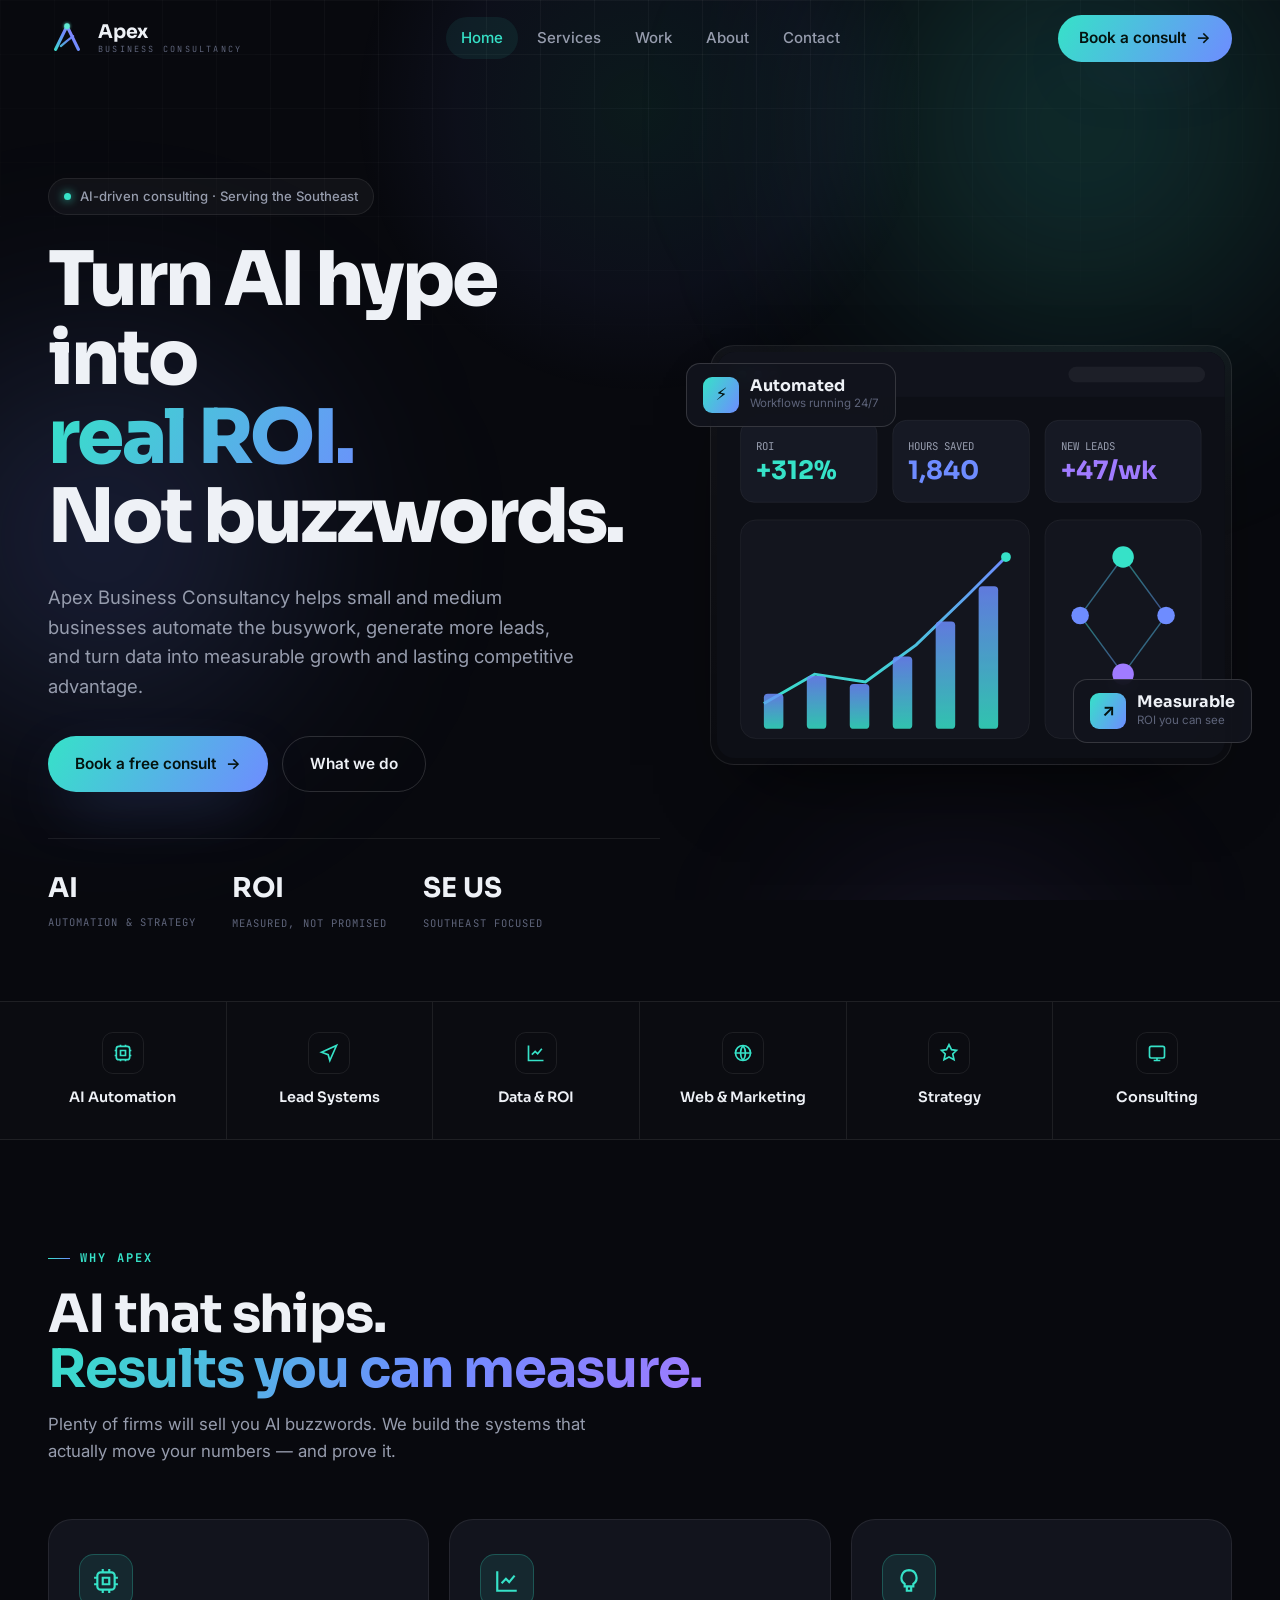
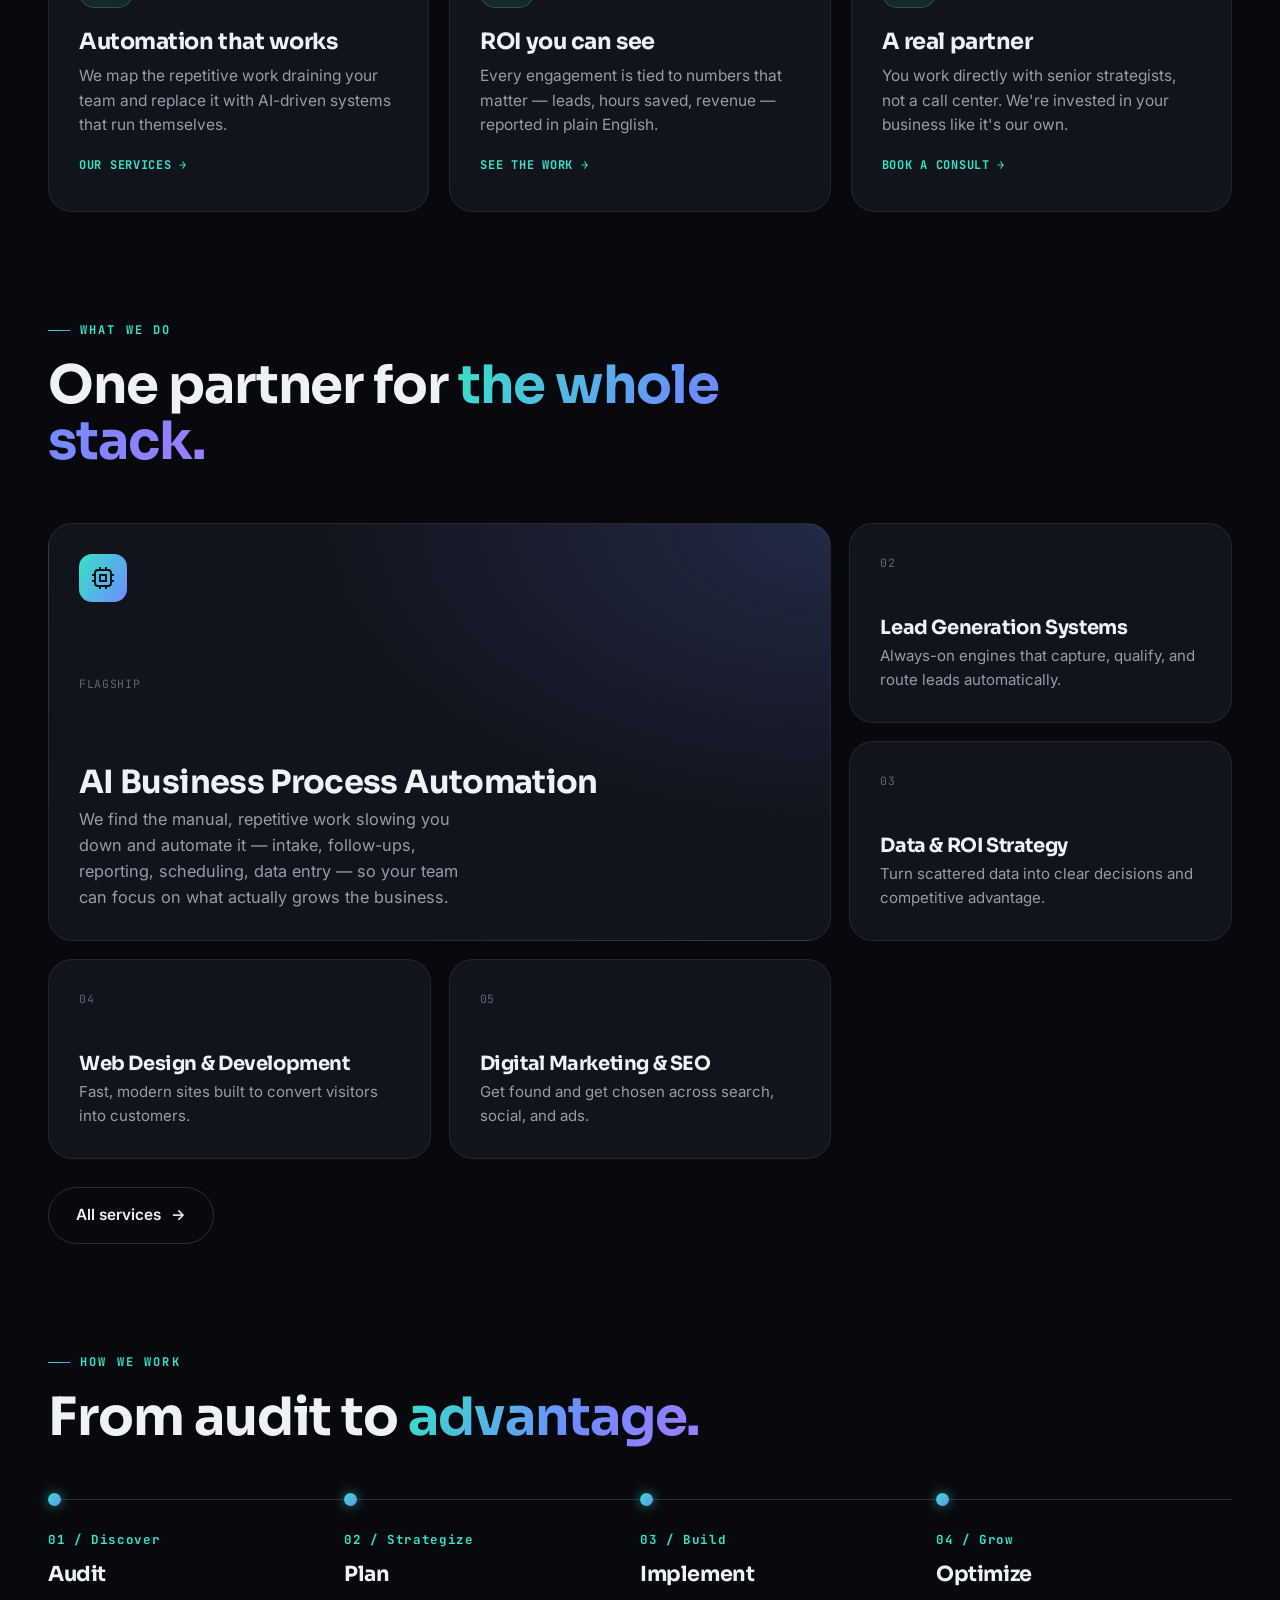
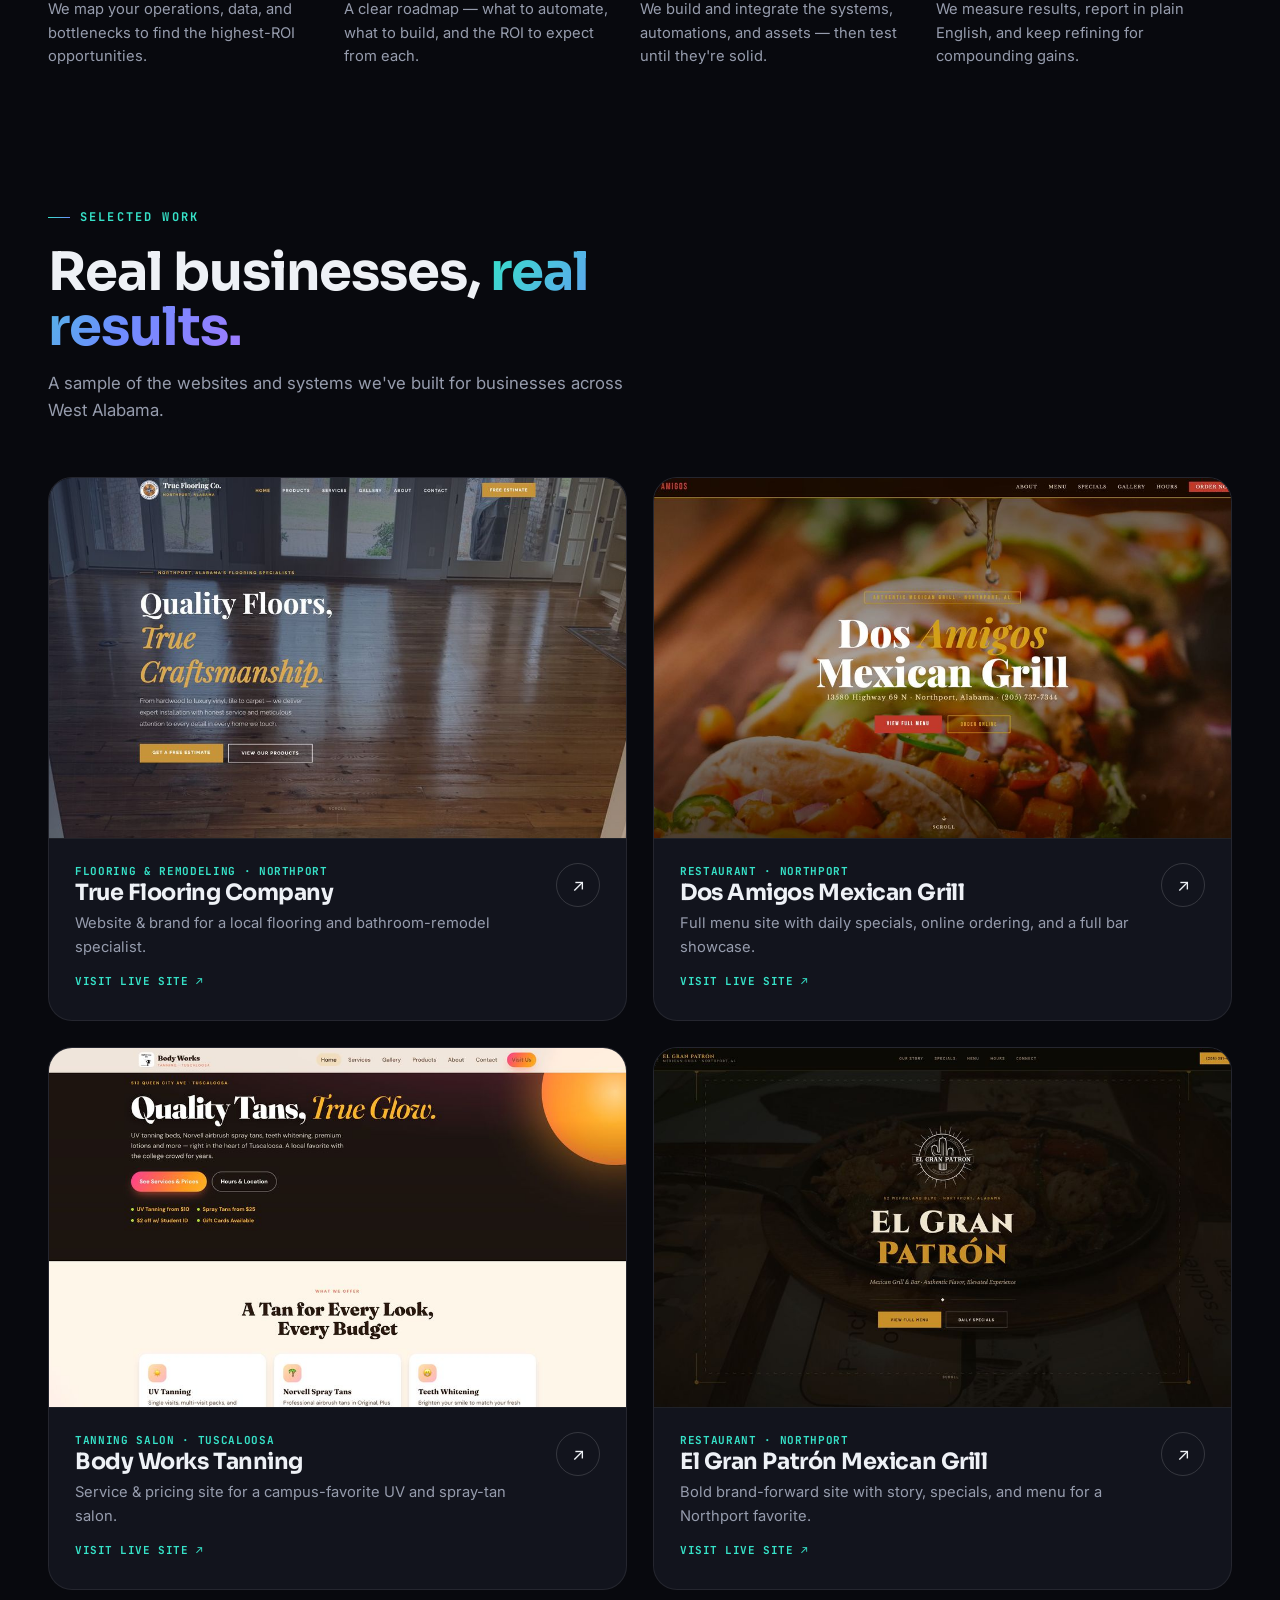
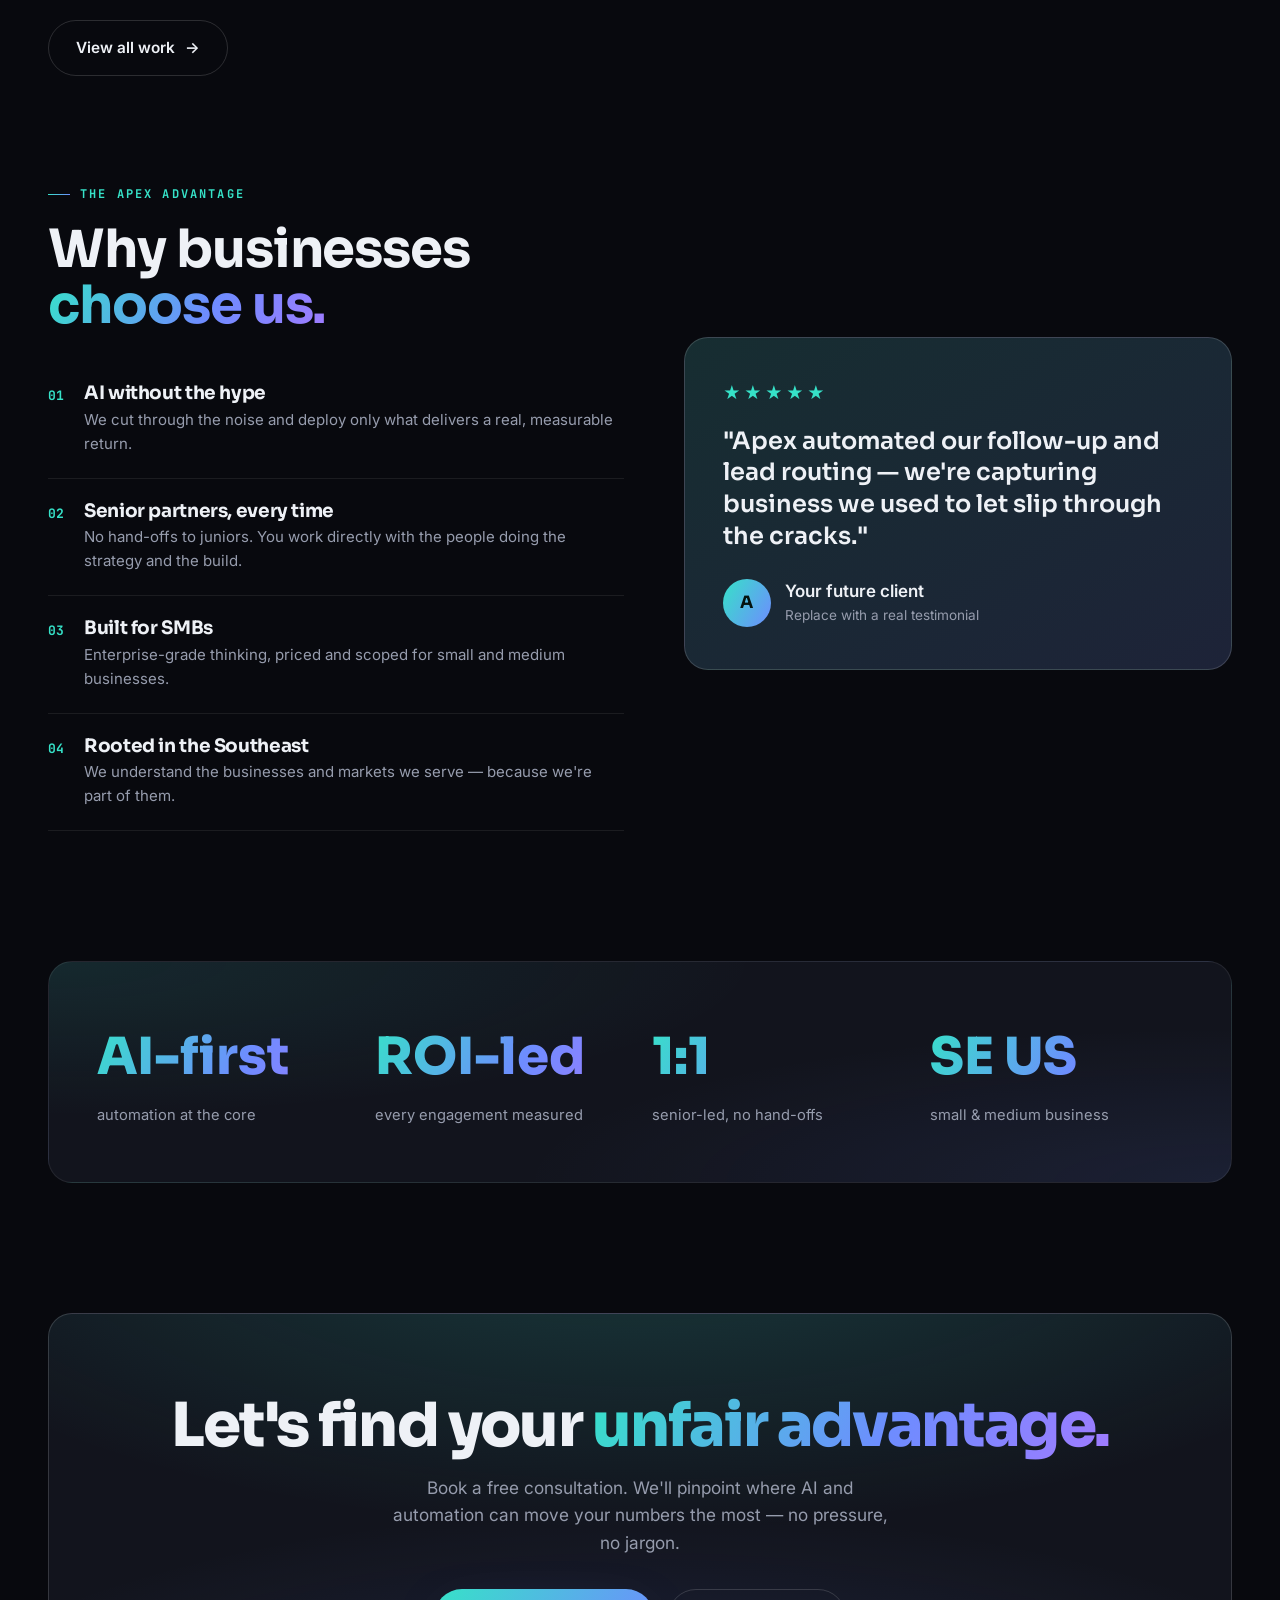
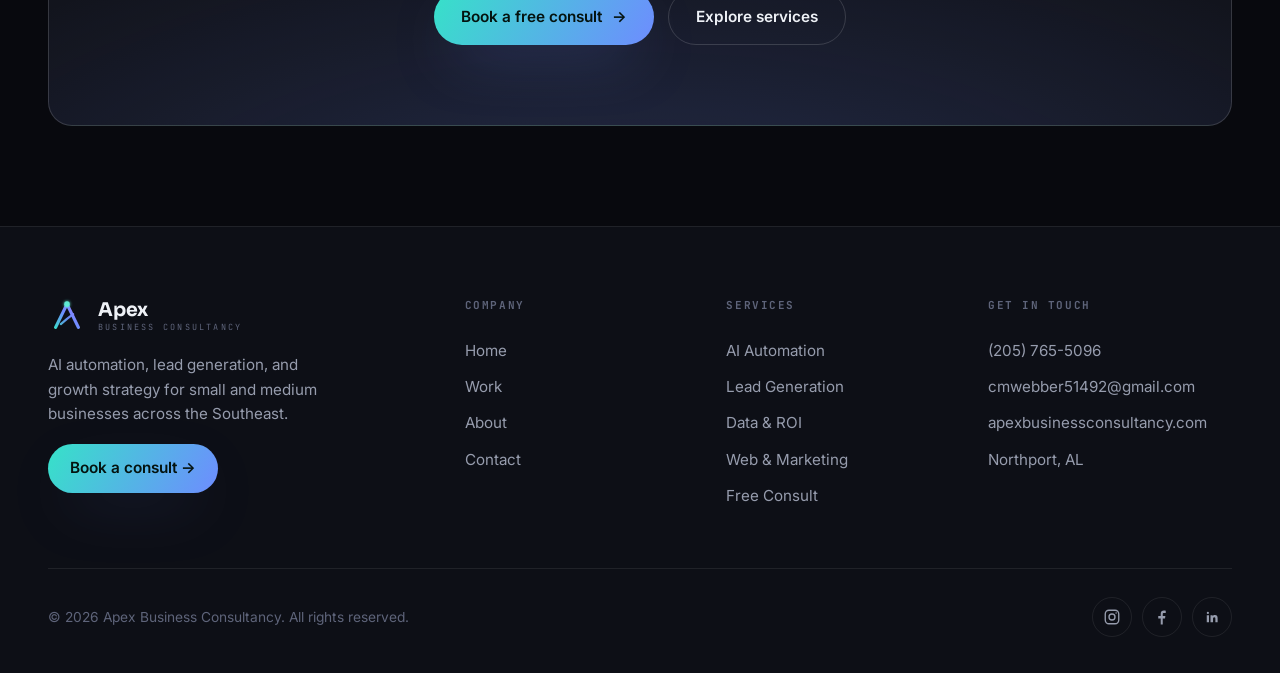
==== index.html @ 0e69d196 "Add files via upload" ====
<!DOCTYPE html>
<html lang="en">
<head>
<meta charset="UTF-8">
<meta name="viewport" content="width=device-width, initial-scale=1.0">
<title>Apex Business Consultancy — AI Automation, Strategy & Growth for the Southeast</title>
<meta name="description" content="Apex Business Consultancy helps small and medium businesses across the Southeast turn AI into real-world ROI — with process automation, lead generation systems, data strategy, web, and marketing.">
<link rel="icon" href="data:image/svg+xml,%3Csvg xmlns='http://www.w3.org/2000/svg' viewBox='0 0 40 40'%3E%3Cdefs%3E%3ClinearGradient id='g' x1='6' y1='34' x2='34' y2='6' gradientUnits='userSpaceOnUse'%3E%3Cstop offset='0' stop-color='%2336E2C8'/%3E%3Cstop offset='.5' stop-color='%236E8CFF'/%3E%3Cstop offset='1' stop-color='%23A07BFF'/%3E%3C/linearGradient%3E%3C/defs%3E%3Cpath d='M8 32 L20 7.5 L32 32' stroke='url(%23g)' stroke-width='3.4' fill='none' stroke-linecap='round' stroke-linejoin='round'/%3E%3Cpath d='M13.5 28.5 L20 23 L26.5 18' stroke='url(%23g)' stroke-width='2.3' fill='none' stroke-linecap='round' stroke-linejoin='round'/%3E%3Ccircle cx='20' cy='7.5' r='2.9' fill='%235EEAD4'/%3E%3C/svg%3E">
<link rel="preconnect" href="https://fonts.googleapis.com">
<link rel="preconnect" href="https://fonts.gstatic.com" crossorigin>
<link href="https://fonts.googleapis.com/css2?family=Inter:wght@400;500;600&family=JetBrains+Mono:wght@400;700&family=Sora:wght@500;600;700;800&display=swap" rel="stylesheet">
<style>
/* ===========================================================
   APEX BUSINESS CONSULTANCY — dark / sleek design system
   =========================================================== */
:root{
  --bg:#08090E;--bg-2:#0D0F16;--surface:#12141D;--surface-2:#181B26;
  --line:rgba(255,255,255,.08);--line-2:rgba(255,255,255,.15);
  --text:#EEF1F6;--muted:#969CAD;--dim:#5E647A;
  --aqua:#36E2C8;--indigo:#6E8CFF;--violet:#A07BFF;
  --grad:linear-gradient(120deg,#36E2C8,#6E8CFF);
  --grad-3:linear-gradient(120deg,#36E2C8,#6E8CFF 58%,#A07BFF);
  --glow-indigo:0 22px 60px -22px rgba(110,140,255,.6);
  --radius:16px;--radius-lg:24px;--maxw:1240px;--ease:cubic-bezier(.22,1,.36,1);
  --fd:"Sora",system-ui,sans-serif;--fb:"Inter",system-ui,sans-serif;--fm:"JetBrains Mono",ui-monospace,monospace;
}
*{box-sizing:border-box;margin:0;padding:0}
html{scroll-behavior:smooth}
body{background:var(--bg);color:var(--muted);font-family:var(--fb);font-size:17px;line-height:1.6;-webkit-font-smoothing:antialiased;overflow-x:hidden;position:relative;min-height:100vh}
img,svg,video{display:block;max-width:100%}
a{color:inherit;text-decoration:none}
button{font-family:inherit;cursor:pointer;border:none;background:none;color:inherit}
::selection{background:var(--aqua);color:#04130F}

.bg{position:fixed;inset:0;z-index:0;pointer-events:none;overflow:hidden}
.bg .aura{position:absolute;border-radius:50%;filter:blur(90px)}
.bg .a1{width:55vw;height:55vw;max-width:780px;max-height:780px;top:-18vw;right:-12vw;background:radial-gradient(circle,rgba(54,226,200,.22),transparent 66%);animation:drift 26s ease-in-out infinite}
.bg .a2{width:48vw;height:48vw;max-width:680px;max-height:680px;top:18vw;left:-16vw;background:radial-gradient(circle,rgba(110,140,255,.22),transparent 66%);animation:drift 30s ease-in-out infinite reverse}
.bg .a3{width:34vw;height:34vw;max-width:460px;max-height:460px;top:62vw;right:8vw;background:radial-gradient(circle,rgba(160,123,255,.16),transparent 66%)}
@keyframes drift{0%,100%{transform:translate(0,0)}50%{transform:translate(3%,4%)}}
.bg .grid{position:absolute;inset:0;background-image:linear-gradient(rgba(255,255,255,.04) 1px,transparent 1px),linear-gradient(90deg,rgba(255,255,255,.04) 1px,transparent 1px);background-size:54px 54px;-webkit-mask-image:radial-gradient(ellipse 100% 60% at 50% 0%,#000 10%,transparent 72%);mask-image:radial-gradient(ellipse 100% 60% at 50% 0%,#000 10%,transparent 72%)}
.spotlight{position:fixed;inset:0;z-index:1;pointer-events:none;background:radial-gradient(460px circle at var(--mx,50%) var(--my,12%),rgba(54,226,200,.08),rgba(110,140,255,.05) 40%,transparent 62%)}

.wrap{width:100%;max-width:var(--maxw);margin:0 auto;padding:0 28px;position:relative;z-index:2}
section{position:relative;z-index:2}
.eyebrow{font-family:var(--fm);font-size:12px;letter-spacing:.18em;text-transform:uppercase;color:var(--aqua);display:inline-flex;align-items:center;gap:10px;font-weight:700}
.eyebrow::before{content:"";width:22px;height:1px;background:var(--grad)}
.gtext{background:var(--grad-3);-webkit-background-clip:text;background-clip:text;color:transparent}
h1,h2,h3,h4{font-family:var(--fd);font-weight:700;line-height:1.05;letter-spacing:-.02em;color:var(--text)}
.section-head{max-width:700px;margin-bottom:54px}
.section-head h2{font-size:clamp(2.1rem,5vw,3.3rem);margin:18px 0 14px}
.section-head p{color:var(--muted);font-size:1.05rem;max-width:580px}

.btn{display:inline-flex;align-items:center;gap:10px;padding:15px 27px;border-radius:100px;font-weight:600;font-size:.96rem;font-family:var(--fb);transition:transform .35s var(--ease),box-shadow .35s,background .35s,border-color .3s,color .3s}
.btn-primary{background:var(--grad);color:#04130F;box-shadow:var(--glow-indigo)}
.btn-primary:hover{transform:translateY(-3px);box-shadow:0 28px 64px -20px rgba(54,226,200,.7)}
.btn-ghost{border:1px solid var(--line-2);color:var(--text)}
.btn-ghost:hover{border-color:var(--aqua);color:var(--aqua);transform:translateY(-3px)}
.btn .arr{transition:transform .35s var(--ease)}
.btn:hover .arr{transform:translateX(4px)}

.nav{position:fixed;top:0;left:0;right:0;z-index:50;transition:background .4s,border-color .4s,backdrop-filter .4s;border-bottom:1px solid transparent}
.nav.scrolled{background:rgba(8,9,14,.72);backdrop-filter:blur(18px) saturate(140%);border-bottom:1px solid var(--line)}
.nav-inner{max-width:var(--maxw);margin:0 auto;padding:15px 28px;display:flex;align-items:center;justify-content:space-between;gap:24px}
.logo{display:flex;align-items:center;gap:12px}
.logo .mark{width:38px;height:38px;flex:none}
.logo .wm{display:flex;flex-direction:column;line-height:1}
.logo .wm b{font-family:var(--fd);font-weight:700;font-size:1.18rem;color:var(--text);letter-spacing:-.01em}
.logo .wm small{font-family:var(--fm);font-size:8.5px;letter-spacing:.26em;text-transform:uppercase;color:var(--dim);margin-top:3px}
.nav-links{display:flex;align-items:center;gap:4px}
.nav-links a{padding:9px 15px;border-radius:100px;font-size:.94rem;color:var(--muted);font-weight:500;transition:color .3s,background .3s}
.nav-links a:hover{color:var(--text)}
.nav-links a.active{color:var(--aqua);background:rgba(54,226,200,.08)}
.nav-cta{display:flex;align-items:center;gap:14px}
.nav-cta .btn{padding:11px 21px}
.burger{display:none;width:42px;height:42px;border-radius:12px;border:1px solid var(--line);flex-direction:column;gap:5px;align-items:center;justify-content:center}
.burger span{width:18px;height:2px;background:var(--text);transition:.3s var(--ease);border-radius:2px}
.burger.open span:nth-child(1){transform:translateY(7px) rotate(45deg)}
.burger.open span:nth-child(2){opacity:0}
.burger.open span:nth-child(3){transform:translateY(-7px) rotate(-45deg)}
.drawer{position:fixed;inset:0;z-index:49;background:rgba(8,9,14,.97);backdrop-filter:blur(20px);display:flex;flex-direction:column;justify-content:center;gap:6px;padding:40px;opacity:0;visibility:hidden;transition:.4s var(--ease);transform:translateY(-12px)}
.drawer.open{opacity:1;visibility:visible;transform:none}
.drawer a{font-family:var(--fd);font-size:1.9rem;font-weight:700;color:var(--text);padding:10px 0}
.drawer a.active{color:var(--aqua)}
.drawer .btn{margin-top:24px;align-self:flex-start}

.page{display:none;animation:pagein .55s var(--ease)}
.page.active{display:block}
@keyframes pagein{from{opacity:0;transform:translateY(14px)}to{opacity:1;transform:none}}
.reveal{opacity:0;transform:translateY(26px);transition:opacity .8s var(--ease),transform .8s var(--ease)}
.reveal.in{opacity:1;transform:none}
.reveal.d1{transition-delay:.07s}.reveal.d2{transition-delay:.14s}.reveal.d3{transition-delay:.21s}.reveal.d4{transition-delay:.28s}

.hero{padding:178px 0 70px;position:relative}
.hero-grid{display:grid;grid-template-columns:1.08fr .92fr;gap:50px;align-items:center}
.badge{display:inline-flex;align-items:center;gap:9px;padding:7px 15px;border-radius:100px;background:rgba(255,255,255,.04);border:1px solid var(--line);font-size:.82rem;font-weight:500;color:var(--muted);margin-bottom:26px}
.badge .dot{width:7px;height:7px;border-radius:50%;background:var(--aqua);box-shadow:0 0 10px var(--aqua)}
.hero h1{font-size:clamp(2.7rem,6vw,4.7rem);font-weight:800;letter-spacing:-.035em;color:var(--text)}
.hero h1 .line{display:block;overflow:hidden}
.hero h1 .line span{display:block;transform:translateY(105%);animation:rise .9s var(--ease) forwards}
.hero h1 .line:nth-child(2) span{animation-delay:.1s}
.hero h1 .line:nth-child(3) span{animation-delay:.2s}
@keyframes rise{to{transform:none}}
.hero-sub{margin-top:26px;max-width:530px;font-size:1.16rem;color:var(--muted);opacity:0;animation:fadeup .8s var(--ease) .45s forwards}
@keyframes fadeup{from{opacity:0;transform:translateY(16px)}to{opacity:1;transform:none}}
.hero-actions{margin-top:34px;display:flex;gap:14px;flex-wrap:wrap;opacity:0;animation:fadeup .8s var(--ease) .6s forwards}
.hero-meta{margin-top:46px;display:flex;gap:36px;flex-wrap:wrap;opacity:0;animation:fadeup .8s var(--ease) .75s forwards;padding-top:28px;border-top:1px solid var(--line)}
.hero-meta .n{font-family:var(--fd);font-size:1.7rem;font-weight:700;color:var(--text)}
.hero-meta .l{font-family:var(--fm);font-size:10.5px;letter-spacing:.1em;text-transform:uppercase;color:var(--dim);margin-top:4px}
.hero-visual{position:relative;opacity:0;animation:fadeup 1s var(--ease) .55s forwards}
.hero-panel{border:1px solid var(--line);border-radius:var(--radius-lg);background:linear-gradient(180deg,rgba(255,255,255,.04),rgba(255,255,255,.01));padding:6px;box-shadow:0 40px 80px -40px rgba(0,0,0,.8)}
.hero-panel .inner{border-radius:18px;overflow:hidden;background:var(--bg-2);aspect-ratio:5/4}
.hero-chip{position:absolute;background:rgba(18,20,29,.92);border:1px solid var(--line-2);border-radius:14px;padding:13px 16px;display:flex;align-items:center;gap:11px;z-index:3;backdrop-filter:blur(8px)}
.hero-chip .ic{width:36px;height:36px;border-radius:9px;background:var(--grad);display:grid;place-items:center;color:#04130F;flex:none;font-weight:700}
.hero-chip .t{font-family:var(--fd);font-weight:700;font-size:1rem;color:var(--text);line-height:1.1}
.hero-chip .s{font-size:.72rem;color:var(--dim)}
.hero-chip.c1{top:18px;left:-24px;animation:floaty 5s ease-in-out infinite}
.hero-chip.c2{bottom:22px;right:-20px;animation:floaty 5s ease-in-out infinite .8s}
@keyframes floaty{0%,100%{transform:translateY(0)}50%{transform:translateY(-12px)}}
@media(max-width:900px){.hero-grid{grid-template-columns:1fr;gap:46px}.hero-chip.c1{left:0}.hero-chip.c2{right:0}}

.caps{border-top:1px solid var(--line);border-bottom:1px solid var(--line);background:rgba(255,255,255,.015)}
.caps-inner{display:grid;grid-template-columns:repeat(6,1fr)}
.cap{padding:30px 18px;text-align:center;border-right:1px solid var(--line);transition:background .4s}
.cap:last-child{border-right:none}
.cap:hover{background:rgba(54,226,200,.05)}
.cap .ic{width:42px;height:42px;margin:0 auto 12px;border-radius:11px;border:1px solid var(--line);display:grid;place-items:center;color:var(--aqua);transition:.4s var(--ease)}
.cap:hover .ic{background:var(--grad);color:#04130F;border-color:transparent;transform:translateY(-3px)}
.cap .ic svg{width:20px;height:20px}
.cap b{display:block;font-family:var(--fd);font-size:.9rem;font-weight:600;color:var(--text)}
@media(max-width:900px){.caps-inner{grid-template-columns:repeat(3,1fr)}.cap:nth-child(1),.cap:nth-child(2),.cap:nth-child(3){border-bottom:1px solid var(--line)}.cap:nth-child(3),.cap:nth-child(6){border-right:none}}
@media(max-width:520px){.caps-inner{grid-template-columns:repeat(2,1fr)}.cap:nth-child(odd){border-right:1px solid var(--line)}.cap:nth-child(even){border-right:none}.cap:nth-child(1),.cap:nth-child(2),.cap:nth-child(3),.cap:nth-child(4){border-bottom:1px solid var(--line)}}

.block{padding:100px 0}

.pillars{display:grid;grid-template-columns:repeat(3,1fr);gap:20px}
.pillar{background:var(--surface);border:1px solid var(--line);border-radius:var(--radius-lg);padding:34px 30px;transition:transform .5s var(--ease),border-color .5s,box-shadow .5s}
.pillar:hover{transform:translateY(-7px);border-color:rgba(54,226,200,.35);box-shadow:0 30px 60px -30px rgba(54,226,200,.3)}
.pillar .ic{width:54px;height:54px;border-radius:15px;background:rgba(54,226,200,.1);border:1px solid rgba(54,226,200,.25);display:grid;place-items:center;margin-bottom:22px;color:var(--aqua)}
.pillar .ic svg{width:26px;height:26px}
.pillar h3{font-size:1.4rem;margin-bottom:10px}
.pillar p{color:var(--muted);font-size:.97rem}
.pillar .lk{margin-top:18px;font-family:var(--fm);font-size:12px;letter-spacing:.06em;text-transform:uppercase;color:var(--aqua);display:inline-flex;gap:7px;font-weight:700}

.bento{display:grid;grid-template-columns:repeat(3,1fr);grid-auto-rows:1fr;gap:18px}
.bento .cell{border:1px solid var(--line);border-radius:var(--radius-lg);padding:30px;background:var(--surface);transition:transform .45s var(--ease),border-color .45s;position:relative;overflow:hidden;display:flex;flex-direction:column;min-height:200px}
.bento .cell:hover{transform:translateY(-5px);border-color:var(--line-2)}
.bento .feat{grid-column:span 2;grid-row:span 2;background:radial-gradient(120% 130% at 100% 0%,rgba(110,140,255,.18),transparent 55%),var(--surface)}
.bento .num{font-family:var(--fm);font-size:11.5px;color:var(--dim);letter-spacing:.06em}
.bento h3{font-family:var(--fd);margin:auto 0 6px;color:var(--text)}
.bento .cell h3{font-size:1.22rem}
.bento .feat h3{font-size:2rem;margin-top:auto}
.bento p{color:var(--muted);font-size:.94rem}
.bento .feat p{max-width:400px;font-size:1.02rem}
.bento .pic{width:48px;height:48px;border-radius:13px;background:var(--grad);display:grid;place-items:center;color:#04130F;margin-bottom:auto}
.bento .pic svg{width:24px;height:24px}
@media(max-width:780px){.bento{grid-template-columns:1fr 1fr}.bento .feat{grid-column:span 2;grid-row:auto}}
@media(max-width:520px){.bento{grid-template-columns:1fr}.bento .feat{grid-column:auto}}

.process{display:grid;grid-template-columns:repeat(4,1fr);gap:0}
.step{padding:30px 24px 30px 0;border-top:1px solid var(--line-2);position:relative}
.step .dot{position:absolute;top:-7px;left:0;width:13px;height:13px;border-radius:50%;background:var(--grad);box-shadow:0 0 12px rgba(54,226,200,.6)}
.step .si{font-family:var(--fm);font-size:12.5px;color:var(--aqua);letter-spacing:.05em;font-weight:700}
.step h3{font-size:1.3rem;margin:14px 0 12px}
.step p{color:var(--muted);font-size:.92rem}

.work-grid{display:grid;grid-template-columns:repeat(2,1fr);gap:26px}
.work-card{border:1px solid var(--line);border-radius:var(--radius-lg);overflow:hidden;background:var(--surface);transition:transform .5s var(--ease),border-color .5s,box-shadow .5s}
.work-card:hover{transform:translateY(-8px);border-color:var(--line-2);box-shadow:0 36px 70px -36px rgba(0,0,0,.85)}
.work-thumb{aspect-ratio:16/10;position:relative;overflow:hidden;border-bottom:1px solid var(--line);background:var(--bg-2)}
.work-thumb img{position:absolute;inset:0;width:100%;height:100%;object-fit:cover;object-position:top;z-index:2;transition:transform .6s var(--ease)}
.work-thumb svg{position:absolute;inset:0;width:100%;height:100%;z-index:1}
.work-card:hover .work-thumb img{transform:scale(1.04)}
.work-body{padding:24px 26px 26px;display:flex;align-items:flex-start;justify-content:space-between;gap:16px}
.work-body h3{font-size:1.4rem;margin-bottom:6px}
.work-body .cat{font-family:var(--fm);font-size:11px;letter-spacing:.06em;text-transform:uppercase;color:var(--aqua);font-weight:700}
.work-body p{color:var(--muted);font-size:.92rem;margin-top:8px}
.work-body .go{width:44px;height:44px;border-radius:50%;border:1px solid var(--line-2);display:grid;place-items:center;flex:none;transition:.4s var(--ease);color:var(--text)}
.work-card:hover .go{background:var(--grad);color:#04130F;border-color:transparent;transform:rotate(-45deg)}
.work-link{display:inline-flex;align-items:center;gap:7px;margin-top:14px;font-family:var(--fm);font-size:11px;letter-spacing:.05em;text-transform:uppercase;color:var(--aqua);font-weight:700}

.why{display:grid;grid-template-columns:1.05fr 1fr;gap:60px;align-items:center}
.why-item{padding:22px 0;border-bottom:1px solid var(--line);display:flex;gap:20px;align-items:flex-start}
.why-item .wi{font-family:var(--fm);font-size:13px;color:var(--aqua);margin-top:3px;flex:none;font-weight:700}
.why-item h4{font-size:1.16rem;font-family:var(--fd);margin-bottom:5px;color:var(--text)}
.why-item p{color:var(--muted);font-size:.94rem}
.why-card{background:linear-gradient(150deg,rgba(54,226,200,.12),rgba(110,140,255,.12)),var(--surface);border:1px solid var(--line-2);border-radius:var(--radius-lg);padding:42px 38px;position:relative;overflow:hidden}
.why-card .stars{color:var(--aqua);letter-spacing:3px;margin-bottom:18px}
.why-card .quote{font-family:var(--fd);font-size:1.5rem;line-height:1.32;font-weight:600;color:var(--text)}
.why-card .who{margin-top:26px;display:flex;align-items:center;gap:14px}
.why-card .av{width:48px;height:48px;border-radius:50%;background:var(--grad);flex:none;display:grid;place-items:center;color:#04130F;font-family:var(--fd);font-weight:700}
.why-card .nm{font-weight:600;color:var(--text)}
.why-card .rl{font-size:.85rem;color:var(--muted)}

.band{padding:30px 0}
.band-inner{border:1px solid var(--line);border-radius:var(--radius-lg);padding:54px 48px;display:grid;grid-template-columns:repeat(4,1fr);gap:24px;background:radial-gradient(120% 140% at 0% 0%,rgba(54,226,200,.1),transparent 50%),radial-gradient(120% 140% at 100% 100%,rgba(110,140,255,.1),transparent 50%),var(--surface)}
.band .n{font-family:var(--fd);font-size:clamp(2.2rem,4.5vw,3.2rem);font-weight:800;background:var(--grad-3);-webkit-background-clip:text;background-clip:text;color:transparent}
.band .l{color:var(--muted);font-size:.92rem;margin-top:6px}

.cta-block{border-radius:var(--radius-lg);padding:80px 60px;text-align:center;position:relative;overflow:hidden;border:1px solid var(--line-2);background:radial-gradient(130% 150% at 50% -30%,rgba(54,226,200,.2),transparent 55%),radial-gradient(130% 150% at 50% 130%,rgba(110,140,255,.2),transparent 55%),var(--surface)}
.cta-block h2{font-size:clamp(2.2rem,5.5vw,3.8rem);font-weight:800;letter-spacing:-.03em;margin-bottom:16px;color:var(--text)}
.cta-block p{color:var(--muted);max-width:500px;margin:0 auto 32px;font-size:1.08rem}
.cta-actions{display:flex;gap:14px;justify-content:center;flex-wrap:wrap}

footer{border-top:1px solid var(--line);padding:70px 0 36px;position:relative;z-index:2;background:var(--bg-2)}
.foot-top{display:grid;grid-template-columns:1.7fr 1fr 1fr 1.1fr;gap:40px;margin-bottom:54px}
.foot-brand p{color:var(--muted);max-width:300px;margin:18px 0;font-size:.95rem}
.foot-col h5{font-family:var(--fm);font-size:11px;letter-spacing:.14em;text-transform:uppercase;color:var(--dim);margin-bottom:18px}
.foot-col a{display:block;color:var(--muted);padding:6px 0;font-size:.95rem;transition:color .3s}
.foot-col a:hover{color:var(--aqua)}
.foot-bottom{display:flex;align-items:center;justify-content:space-between;gap:20px;padding-top:28px;border-top:1px solid var(--line);flex-wrap:wrap}
.foot-bottom p{color:var(--dim);font-size:.86rem}
.socials{display:flex;gap:10px}
.socials a{width:40px;height:40px;border-radius:50%;border:1px solid var(--line);display:grid;place-items:center;color:var(--muted);transition:.4s var(--ease)}
.socials a:hover{color:#04130F;background:var(--grad);border-color:transparent;transform:translateY(-3px)}

.phero{padding:165px 0 56px}
.phero h1{font-size:clamp(2.6rem,7vw,4.7rem);font-weight:800;letter-spacing:-.03em;max-width:18ch;color:var(--text)}
.phero p{margin-top:22px;color:var(--muted);max-width:600px;font-size:1.14rem}

.acc{border-top:1px solid var(--line)}
.acc-item{border-bottom:1px solid var(--line)}
.acc-head{width:100%;text-align:left;padding:28px 0;display:flex;align-items:center;justify-content:space-between;gap:20px}
.acc-head h3{font-size:clamp(1.35rem,3vw,1.9rem);font-weight:600;transition:color .3s;color:var(--text)}
.acc-head:hover h3{color:var(--aqua)}
.acc-head .pl{width:36px;height:36px;border-radius:50%;border:1px solid var(--line-2);display:grid;place-items:center;flex:none;position:relative;transition:.4s var(--ease)}
.acc-head .pl::before,.acc-head .pl::after{content:"";position:absolute;background:var(--text);transition:.4s var(--ease)}
.acc-head .pl::before{width:14px;height:2px}
.acc-head .pl::after{width:2px;height:14px}
.acc-item.open .pl{background:var(--grad);border-color:transparent}
.acc-item.open .pl::before{background:#04130F}
.acc-item.open .pl::after{transform:rotate(90deg);opacity:0}
.acc-body{max-height:0;overflow:hidden;transition:max-height .5s var(--ease)}
.acc-inner{padding:0 0 32px;display:grid;grid-template-columns:1.4fr 1fr;gap:40px}
.acc-inner p{color:var(--muted)}
.acc-inner ul{list-style:none;display:flex;flex-direction:column;gap:10px}
.acc-inner li{display:flex;gap:11px;align-items:center;font-size:.95rem;color:var(--muted)}
.acc-inner li::before{content:"";width:7px;height:7px;border-radius:50%;background:var(--grad);flex:none}

.values{display:grid;grid-template-columns:repeat(3,1fr);gap:20px}
.value{padding:32px 28px;border:1px solid var(--line);border-radius:var(--radius-lg);background:var(--surface)}
.value .vn{font-family:var(--fm);font-size:13px;color:var(--aqua);letter-spacing:.05em;font-weight:700}
.value h3{font-size:1.4rem;margin:14px 0 10px}
.value p{color:var(--muted);font-size:.94rem}
.founder{display:grid;grid-template-columns:.85fr 1.15fr;gap:54px;align-items:center}
.founder-visual{aspect-ratio:4/5;border-radius:var(--radius-lg);overflow:hidden;border:1px solid var(--line);position:relative}
.founder-visual img{position:absolute;inset:0;width:100%;height:100%;object-fit:cover;z-index:2}
.founder-visual svg{position:absolute;inset:0;width:100%;height:100%;z-index:1}

.contact-grid{display:grid;grid-template-columns:.9fr 1.1fr;gap:56px}
.contact-info h3{font-size:.95rem;font-family:var(--fm);font-weight:400;letter-spacing:.08em;text-transform:uppercase;color:var(--dim);margin-bottom:8px}
.contact-info .big{font-family:var(--fd);font-size:1.35rem;font-weight:600;margin-bottom:30px;display:block;color:var(--text);transition:color .3s;word-break:break-word}
a.big:hover{color:var(--aqua)}
.info-card{margin-top:18px;padding:22px;border:1px solid var(--line);border-radius:var(--radius);background:var(--surface)}
.info-card p{color:var(--muted);font-size:.94rem}
.form-card{background:var(--surface);border:1px solid var(--line);border-radius:var(--radius-lg);padding:34px}
.form-row{display:grid;grid-template-columns:1fr 1fr;gap:16px}
.field{margin-bottom:18px;display:flex;flex-direction:column;gap:8px}
.field label{font-family:var(--fm);font-size:11px;letter-spacing:.06em;text-transform:uppercase;color:var(--muted);font-weight:700}
.field input,.field textarea,.field select{background:var(--bg-2);border:1px solid var(--line-2);border-radius:12px;padding:14px 16px;color:var(--text);font-family:var(--fb);font-size:1rem;transition:border-color .3s,background .3s;width:100%}
.field input::placeholder,.field textarea::placeholder{color:var(--dim)}
.field input:focus,.field textarea:focus,.field select:focus{outline:none;border-color:var(--aqua);background:#0b0d14}
.field textarea{resize:vertical;min-height:120px}
.field.err input,.field.err textarea{border-color:#ff5c6a}
.field .msg{font-size:.8rem;color:#ff7a86;display:none}
.field.err .msg{display:block}
.chips{display:flex;flex-wrap:wrap;gap:10px;margin-top:4px}
.chip{padding:9px 16px;border:1px solid var(--line-2);border-radius:100px;font-size:.86rem;color:var(--muted);transition:.3s;user-select:none;font-weight:500}
.chip.sel{background:var(--grad);color:#04130F;border-color:transparent;font-weight:600}
.form-success{display:none;text-align:center;padding:52px 30px;border:1px solid var(--line);border-radius:var(--radius-lg);background:var(--surface)}
.form-success.show{display:block;animation:pagein .5s var(--ease)}
.form-success .check{width:66px;height:66px;border-radius:50%;background:var(--grad);display:grid;place-items:center;margin:0 auto 20px;box-shadow:var(--glow-indigo)}
.form-success h3{font-size:1.7rem;margin-bottom:10px;color:var(--text)}
.form-success p{color:var(--muted)}
.faq-item{border-bottom:1px solid var(--line);padding:24px 0}
.faq-q{font-family:var(--fd);font-size:1.2rem;font-weight:600;margin-bottom:10px;color:var(--text)}
.faq-a{color:var(--muted);font-size:.96rem;max-width:780px}

@media(max-width:980px){
  .nav-links{display:none}.nav-cta .btn{display:none}.burger{display:flex}
  .pillars,.process,.values{grid-template-columns:1fr 1fr}
  .why,.founder,.contact-grid,.acc-inner{grid-template-columns:1fr;gap:34px}
  .work-grid{grid-template-columns:1fr}
  .band-inner{grid-template-columns:1fr 1fr;padding:40px 32px}
  .foot-top{grid-template-columns:1fr 1fr}
}
@media(max-width:620px){
  body{font-size:16px}.wrap{padding:0 20px}
  .hero{padding:140px 0 56px}
  .pillars,.process,.values,.band-inner,.foot-top,.form-row{grid-template-columns:1fr}
  .cta-block{padding:54px 26px}.block{padding:70px 0}.nav-inner{padding:13px 20px}.form-card{padding:24px}
}
@media(prefers-reduced-motion:reduce){
  *{animation-duration:.01ms!important;animation-iteration-count:1!important;transition-duration:.01ms!important;scroll-behavior:auto!important}
  .bg .aura,.hero-chip{animation:none!important}
  .hero h1 .line span{transform:none}.reveal{opacity:1;transform:none}
}
:focus-visible{outline:2px solid var(--aqua);outline-offset:3px;border-radius:4px}
</style>
</head>
<body>
<div class="bg"><span class="aura a1"></span><span class="aura a2"></span><span class="aura a3"></span><span class="grid"></span></div>
<div class="spotlight" id="spotlight"></div>

<!-- ===================== NAV ===================== -->
<nav class="nav" id="nav">
  <div class="nav-inner">
    <a href="#home" class="logo" data-link="home" aria-label="Apex Business Consultancy home">
      <svg class="mark" viewBox="0 0 40 40" fill="none" aria-hidden="true"><defs><linearGradient id="ag1" x1="6" y1="34" x2="34" y2="6" gradientUnits="userSpaceOnUse"><stop offset="0" stop-color="#36E2C8"/><stop offset=".5" stop-color="#6E8CFF"/><stop offset="1" stop-color="#A07BFF"/></linearGradient><filter id="gl1" x="-60%" y="-60%" width="220%" height="220%"><feGaussianBlur stdDeviation="1.4" result="b"/><feMerge><feMergeNode in="b"/><feMergeNode in="SourceGraphic"/></feMerge></filter></defs><path d="M8 32 L20 7.5 L32 32" stroke="url(#ag1)" stroke-width="3.4" stroke-linecap="round" stroke-linejoin="round"/><path d="M13.5 28.5 L20 23 L26.5 18" stroke="url(#ag1)" stroke-width="2.3" stroke-linecap="round" stroke-linejoin="round" opacity=".95"/><circle cx="20" cy="7.5" r="2.9" fill="#5EEAD4" filter="url(#gl1)"/></svg>
      <span class="wm"><b>Apex</b><small>Business Consultancy</small></span>
    </a>
    <div class="nav-links" id="navLinks">
      <a href="#home" data-link="home">Home</a>
      <a href="#services" data-link="services">Services</a>
      <a href="#work" data-link="work">Work</a>
      <a href="#about" data-link="about">About</a>
      <a href="#contact" data-link="contact">Contact</a>
    </div>
    <div class="nav-cta">
      <a href="#contact" class="btn btn-primary" data-link="contact">Book a consult <span class="arr">→</span></a>
      <button class="burger" id="burger" aria-label="Open menu" aria-expanded="false"><span></span><span></span><span></span></button>
    </div>
  </div>
</nav>

<div class="drawer" id="drawer">
  <a href="#home" data-link="home">Home</a>
  <a href="#services" data-link="services">Services</a>
  <a href="#work" data-link="work">Work</a>
  <a href="#about" data-link="about">About</a>
  <a href="#contact" data-link="contact">Contact</a>
  <a href="#contact" class="btn btn-primary" data-link="contact" style="font-family:var(--fb);font-size:1rem">Book a consult →</a>
</div>

<main id="app">
<!-- ============================================================ HOME ============================================================ -->
<section class="page active" id="page-home">

  <div class="hero">
    <div class="wrap">
      <div class="hero-grid">
        <div>
          <span class="badge"><span class="dot"></span> AI-driven consulting · Serving the Southeast</span>
          <h1>
            <span class="line"><span>Turn AI hype</span></span>
            <span class="line"><span>into <span class="gtext">real ROI.</span></span></span>
            <span class="line"><span>Not buzzwords.</span></span>
          </h1>
          <p class="hero-sub">Apex Business Consultancy helps small and medium businesses automate the busywork, generate more leads, and turn data into measurable growth and lasting competitive advantage.</p>
          <div class="hero-actions">
            <a href="#contact" class="btn btn-primary" data-link="contact">Book a free consult <span class="arr">→</span></a>
            <a href="#services" class="btn btn-ghost" data-link="services">What we do</a>
          </div>
          <div class="hero-meta">
            <div><div class="n">AI</div><div class="l">Automation &amp; strategy</div></div>
            <div><div class="n">ROI</div><div class="l">Measured, not promised</div></div>
            <div><div class="n">SE&nbsp;US</div><div class="l">Southeast focused</div></div>
          </div>
        </div>

        <div class="hero-visual">
          <div class="hero-panel">
            <div class="inner">
              <svg viewBox="0 0 520 420" xmlns="http://www.w3.org/2000/svg" aria-hidden="true">
                <defs>
                  <linearGradient id="hgrad" x1="0" y1="0" x2="1" y2="1"><stop offset="0" stop-color="#36E2C8"/><stop offset="1" stop-color="#6E8CFF"/></linearGradient>
                  <linearGradient id="hbar" x1="0" y1="1" x2="0" y2="0"><stop offset="0" stop-color="#36E2C8"/><stop offset="1" stop-color="#6E8CFF"/></linearGradient>
                </defs>
                <rect width="520" height="420" fill="#0D0F16"/>
                <!-- top bar -->
                <rect x="0" y="0" width="520" height="46" fill="#11131C"/>
                <circle cx="26" cy="23" r="4" fill="#36E2C8"/><circle cx="42" cy="23" r="4" fill="#6E8CFF"/><circle cx="58" cy="23" r="4" fill="#5E647A"/>
                <rect x="360" y="15" width="140" height="16" rx="8" fill="rgba(255,255,255,.05)"/>
                <!-- metric cards -->
                <rect x="24" y="70" width="140" height="84" rx="14" fill="#161924" stroke="rgba(255,255,255,.06)"/>
                <text x="40" y="100" fill="#969CAD" font-family="JetBrains Mono,monospace" font-size="11">ROI</text>
                <text x="40" y="130" fill="#36E2C8" font-family="Sora,sans-serif" font-size="26" font-weight="700">+312%</text>
                <rect x="180" y="70" width="140" height="84" rx="14" fill="#161924" stroke="rgba(255,255,255,.06)"/>
                <text x="196" y="100" fill="#969CAD" font-family="JetBrains Mono,monospace" font-size="11">HOURS SAVED</text>
                <text x="196" y="130" fill="#6E8CFF" font-family="Sora,sans-serif" font-size="26" font-weight="700">1,840</text>
                <rect x="336" y="70" width="160" height="84" rx="14" fill="#161924" stroke="rgba(255,255,255,.06)"/>
                <text x="352" y="100" fill="#969CAD" font-family="JetBrains Mono,monospace" font-size="11">NEW LEADS</text>
                <text x="352" y="130" fill="#A07BFF" font-family="Sora,sans-serif" font-size="26" font-weight="700">+47/wk</text>
                <!-- chart -->
                <rect x="24" y="172" width="296" height="224" rx="16" fill="#13151E" stroke="rgba(255,255,255,.06)"/>
                <polyline points="48,360 100,330 152,338 204,300 256,250 296,210" fill="none" stroke="url(#hbar)" stroke-width="3"/>
                <circle cx="296" cy="210" r="5" fill="#36E2C8"/>
                <g fill="url(#hbar)" opacity=".85"><rect x="48" y="350" width="20" height="36" rx="4"/><rect x="92" y="332" width="20" height="54" rx="4"/><rect x="136" y="340" width="20" height="46" rx="4"/><rect x="180" y="312" width="20" height="74" rx="4"/><rect x="224" y="276" width="20" height="110" rx="4"/><rect x="268" y="240" width="20" height="146" rx="4"/></g>
                <!-- automation node network -->
                <rect x="336" y="172" width="160" height="224" rx="16" fill="#13151E" stroke="rgba(255,255,255,.06)"/>
                <g stroke="url(#hgrad)" stroke-width="1.5" opacity=".5"><line x1="416" y1="210" x2="372" y2="270"/><line x1="416" y1="210" x2="460" y2="270"/><line x1="372" y1="270" x2="416" y2="330"/><line x1="460" y1="270" x2="416" y2="330"/><line x1="372" y1="270" x2="460" y2="270"/></g>
                <circle cx="416" cy="210" r="11" fill="#36E2C8"/><circle cx="372" cy="270" r="9" fill="#6E8CFF"/><circle cx="460" cy="270" r="9" fill="#6E8CFF"/><circle cx="416" cy="330" r="11" fill="#A07BFF"/>
              </svg>
            </div>
          </div>
          <div class="hero-chip c1"><div class="ic">⚡</div><div><div class="t">Automated</div><div class="s">Workflows running 24/7</div></div></div>
          <div class="hero-chip c2"><div class="ic">↗</div><div><div class="t">Measurable</div><div class="s">ROI you can see</div></div></div>
        </div>
      </div>
    </div>
  </div>

  <!-- CAPABILITIES STRIP (replaces the old marquee) -->
  <div class="caps">
    <div class="wrap" style="padding:0">
      <div class="caps-inner">
        <div class="cap"><div class="ic"><svg viewBox="0 0 24 24" fill="none" stroke="currentColor" stroke-width="2"><rect x="4" y="4" width="16" height="16" rx="3"/><path d="M9 9h6v6H9z"/><path d="M9 2v2M15 2v2M9 20v2M15 20v2M2 9h2M2 15h2M20 9h2M20 15h2"/></svg></div><b>AI Automation</b></div>
        <div class="cap"><div class="ic"><svg viewBox="0 0 24 24" fill="none" stroke="currentColor" stroke-width="2"><path d="M3 11l18-8-8 18-2-7-8-3z"/></svg></div><b>Lead Systems</b></div>
        <div class="cap"><div class="ic"><svg viewBox="0 0 24 24" fill="none" stroke="currentColor" stroke-width="2"><path d="M3 3v18h18"/><path d="M7 14l4-4 3 3 5-6"/></svg></div><b>Data &amp; ROI</b></div>
        <div class="cap"><div class="ic"><svg viewBox="0 0 24 24" fill="none" stroke="currentColor" stroke-width="2"><circle cx="12" cy="12" r="9"/><path d="M2 12h20M12 3a15 15 0 010 18M12 3a15 15 0 000 18"/></svg></div><b>Web &amp; Marketing</b></div>
        <div class="cap"><div class="ic"><svg viewBox="0 0 24 24" fill="none" stroke="currentColor" stroke-width="2"><path d="M12 2l3 6 6 .9-4.5 4.2L18 20l-6-3.2L6 20l1.5-6.9L3 8.9 9 8z"/></svg></div><b>Strategy</b></div>
        <div class="cap"><div class="ic"><svg viewBox="0 0 24 24" fill="none" stroke="currentColor" stroke-width="2"><rect x="3" y="4" width="18" height="14" rx="2"/><path d="M8 21h8M12 18v3"/></svg></div><b>Consulting</b></div>
      </div>
    </div>
  </div>

  <!-- pillars -->
  <div class="block">
    <div class="wrap">
      <div class="section-head reveal">
        <div class="eyebrow">Why Apex</div>
        <h2>AI that ships.<br><span class="gtext">Results you can measure.</span></h2>
        <p>Plenty of firms will sell you AI buzzwords. We build the systems that actually move your numbers — and prove it.</p>
      </div>
      <div class="pillars">
        <div class="pillar reveal d1">
          <div class="ic"><svg viewBox="0 0 24 24" fill="none" stroke="currentColor" stroke-width="2"><rect x="4" y="4" width="16" height="16" rx="3"/><path d="M9 9h6v6H9z"/><path d="M9 1v3M15 1v3M9 20v3M15 20v3M1 9h3M1 15h3M20 9h3M20 15h3"/></svg></div>
          <h3>Automation that works</h3>
          <p>We map the repetitive work draining your team and replace it with AI-driven systems that run themselves.</p>
          <a href="#services" class="lk" data-link="services">Our services →</a>
        </div>
        <div class="pillar reveal d2">
          <div class="ic"><svg viewBox="0 0 24 24" fill="none" stroke="currentColor" stroke-width="2"><path d="M3 3v18h18"/><path d="M7 14l4-4 3 3 5-6"/></svg></div>
          <h3>ROI you can see</h3>
          <p>Every engagement is tied to numbers that matter — leads, hours saved, revenue — reported in plain English.</p>
          <a href="#work" class="lk" data-link="work">See the work →</a>
        </div>
        <div class="pillar reveal d3">
          <div class="ic"><svg viewBox="0 0 24 24" fill="none" stroke="currentColor" stroke-width="2"><path d="M12 2a7 7 0 00-4 12.7V17h8v-2.3A7 7 0 0012 2z"/><path d="M9 21h6M10 17v4M14 17v4"/></svg></div>
          <h3>A real partner</h3>
          <p>You work directly with senior strategists, not a call center. We're invested in your business like it's our own.</p>
          <a href="#contact" class="lk" data-link="contact">Book a consult →</a>
        </div>
      </div>
    </div>
  </div>

  <!-- services preview (bento) -->
  <div class="block" style="padding-top:0">
    <div class="wrap">
      <div class="section-head reveal">
        <div class="eyebrow">What we do</div>
        <h2>One partner for <span class="gtext">the whole stack.</span></h2>
      </div>
      <div class="bento reveal">
        <div class="cell feat">
          <div class="pic"><svg viewBox="0 0 24 24" fill="none" stroke="#04130F" stroke-width="2"><rect x="4" y="4" width="16" height="16" rx="3"/><path d="M9 9h6v6H9z"/><path d="M9 1v3M15 1v3M9 20v3M15 20v3M1 9h3M1 15h3M20 9h3M20 15h3"/></svg></div>
          <div class="num">FLAGSHIP</div>
          <h3>AI Business Process Automation</h3>
          <p>We find the manual, repetitive work slowing you down and automate it — intake, follow-ups, reporting, scheduling, data entry — so your team can focus on what actually grows the business.</p>
        </div>
        <div class="cell"><div class="num">02</div><h3>Lead Generation Systems</h3><p>Always-on engines that capture, qualify, and route leads automatically.</p></div>
        <div class="cell"><div class="num">03</div><h3>Data &amp; ROI Strategy</h3><p>Turn scattered data into clear decisions and competitive advantage.</p></div>
        <div class="cell"><div class="num">04</div><h3>Web Design &amp; Development</h3><p>Fast, modern sites built to convert visitors into customers.</p></div>
        <div class="cell"><div class="num">05</div><h3>Digital Marketing &amp; SEO</h3><p>Get found and get chosen across search, social, and ads.</p></div>
      </div>
      <div style="margin-top:28px" class="reveal"><a href="#services" class="btn btn-ghost" data-link="services">All services <span class="arr">→</span></a></div>
    </div>
  </div>

  <!-- process -->
  <div class="block" style="padding-top:0">
    <div class="wrap">
      <div class="section-head reveal">
        <div class="eyebrow">How we work</div>
        <h2>From audit to <span class="gtext">advantage.</span></h2>
      </div>
      <div class="process">
        <div class="step reveal d1"><div class="dot"></div><div class="si">01 / Discover</div><h3>Audit</h3><p>We map your operations, data, and bottlenecks to find the highest-ROI opportunities.</p></div>
        <div class="step reveal d2"><div class="dot"></div><div class="si">02 / Strategize</div><h3>Plan</h3><p>A clear roadmap — what to automate, what to build, and the ROI to expect from each.</p></div>
        <div class="step reveal d3"><div class="dot"></div><div class="si">03 / Build</div><h3>Implement</h3><p>We build and integrate the systems, automations, and assets — then test until they're solid.</p></div>
        <div class="step reveal d4"><div class="dot"></div><div class="si">04 / Grow</div><h3>Optimize</h3><p>We measure results, report in plain English, and keep refining for compounding gains.</p></div>
      </div>
    </div>
  </div>

  <!-- work preview -->
  <div class="block" style="padding-top:0">
    <div class="wrap">
      <div class="section-head reveal">
        <div class="eyebrow">Selected work</div>
        <h2>Real businesses, <span class="gtext">real results.</span></h2>
        <p>A sample of the websites and systems we've built for businesses across West Alabama.</p>
      </div>
      <div class="work-grid">
        <!-- WORK_TRUE -->
        <div class="work-card reveal d1">
          <div class="work-thumb"><img src="[data-uri]" alt="True Flooring Company website" onerror="this.remove()"><svg viewBox="0 0 400 250"><rect width="400" height="250" fill="#12141D"/><rect x="30" y="34" width="150" height="18" rx="5" fill="#36E2C8"/><rect x="30" y="64" width="200" height="9" rx="4" fill="rgba(255,255,255,.25)"/></svg></div>
          <div class="work-body"><div><div class="cat">Flooring &amp; Remodeling · Northport</div><h3>True Flooring Company</h3><p>Website &amp; brand for a local flooring and bathroom-remodel specialist.</p><a href="https://www.trueflooringcompany.com" target="_blank" rel="noopener" class="work-link">Visit live site ↗</a></div><div class="go">↗</div></div>
        </div>
        <!-- WORK_DOS -->
        <div class="work-card reveal d2">
          <div class="work-thumb"><img src="[data-uri]" alt="Dos Amigos Mexican Grill website" onerror="this.remove()"><svg viewBox="0 0 400 250"><rect width="400" height="250" fill="#12141D"/><rect x="30" y="34" width="150" height="18" rx="5" fill="#6E8CFF"/><rect x="30" y="64" width="200" height="9" rx="4" fill="rgba(255,255,255,.25)"/></svg></div>
          <div class="work-body"><div><div class="cat">Restaurant · Northport</div><h3>Dos Amigos Mexican Grill</h3><p>Full menu site with daily specials, online ordering, and a full bar showcase.</p><a href="https://www.dosamigosmexicangrill.com" target="_blank" rel="noopener" class="work-link">Visit live site ↗</a></div><div class="go">↗</div></div>
        </div>
        <!-- WORK_BODY -->
        <div class="work-card reveal d1">
          <div class="work-thumb"><img src="[data-uri]" alt="Body Works Tanning Salon website" onerror="this.remove()"><svg viewBox="0 0 400 250"><rect width="400" height="250" fill="#12141D"/><rect x="30" y="34" width="150" height="18" rx="5" fill="#A07BFF"/><rect x="30" y="64" width="200" height="9" rx="4" fill="rgba(255,255,255,.25)"/></svg></div>
          <div class="work-body"><div><div class="cat">Tanning Salon · Tuscaloosa</div><h3>Body Works Tanning</h3><p>Service &amp; pricing site for a campus-favorite UV and spray-tan salon.</p><a href="https://www.bodyworkstanningsalon.com" target="_blank" rel="noopener" class="work-link">Visit live site ↗</a></div><div class="go">↗</div></div>
        </div>
        <!-- WORK_PATRON -->
        <div class="work-card reveal d2">
          <div class="work-thumb"><img src="[data-uri]" alt="El Gran Patron Mexican Grill website" onerror="this.remove()"><svg viewBox="0 0 400 250"><rect width="400" height="250" fill="#12141D"/><rect x="30" y="34" width="150" height="18" rx="5" fill="#36E2C8"/><rect x="30" y="64" width="200" height="9" rx="4" fill="rgba(255,255,255,.25)"/></svg></div>
          <div class="work-body"><div><div class="cat">Restaurant · Northport</div><h3>El Gran Patrón Mexican Grill</h3><p>Bold brand-forward site with story, specials, and menu for a Northport favorite.</p><a href="https://www.elgranpatronmexicangrill.com" target="_blank" rel="noopener" class="work-link">Visit live site ↗</a></div><div class="go">↗</div></div>
        </div>
      </div>
      <div style="margin-top:30px" class="reveal"><a href="#work" class="btn btn-ghost" data-link="work">View all work <span class="arr">→</span></a></div>
    </div>
  </div>

  <!-- why -->
  <div class="block" style="padding-top:0">
    <div class="wrap">
      <div class="why">
        <div class="reveal">
          <div class="section-head" style="margin-bottom:28px">
            <div class="eyebrow">The Apex advantage</div>
            <h2>Why businesses <span class="gtext">choose us.</span></h2>
          </div>
          <div>
            <div class="why-item"><span class="wi">01</span><div><h4>AI without the hype</h4><p>We cut through the noise and deploy only what delivers a real, measurable return.</p></div></div>
            <div class="why-item"><span class="wi">02</span><div><h4>Senior partners, every time</h4><p>No hand-offs to juniors. You work directly with the people doing the strategy and the build.</p></div></div>
            <div class="why-item"><span class="wi">03</span><div><h4>Built for SMBs</h4><p>Enterprise-grade thinking, priced and scoped for small and medium businesses.</p></div></div>
            <div class="why-item"><span class="wi">04</span><div><h4>Rooted in the Southeast</h4><p>We understand the businesses and markets we serve — because we're part of them.</p></div></div>
          </div>
        </div>
        <div class="why-card reveal d2">
          <div class="stars">★★★★★</div>
          <div class="quote">"Apex automated our follow-up and lead routing — we're capturing business we used to let slip through the cracks."</div>
          <div class="who"><div class="av">A</div><div><div class="nm">Your future client</div><div class="rl">Replace with a real testimonial</div></div></div>
        </div>
      </div>
    </div>
  </div>

  <!-- band -->
  <div class="band">
    <div class="wrap">
      <div class="band-inner reveal">
        <div><div class="n">AI-first</div><div class="l">automation at the core</div></div>
        <div><div class="n">ROI-led</div><div class="l">every engagement measured</div></div>
        <div><div class="n">1:1</div><div class="l">senior-led, no hand-offs</div></div>
        <div><div class="n">SE&nbsp;US</div><div class="l">small &amp; medium business</div></div>
      </div>
    </div>
  </div>

  <!-- CTA -->
  <div class="block">
    <div class="wrap">
      <div class="cta-block reveal">
        <h2>Let's find your <span class="gtext">unfair advantage.</span></h2>
        <p>Book a free consultation. We'll pinpoint where AI and automation can move your numbers the most — no pressure, no jargon.</p>
        <div class="cta-actions">
          <a href="#contact" class="btn btn-primary" data-link="contact">Book a free consult <span class="arr">→</span></a>
          <a href="#services" class="btn btn-ghost" data-link="services">Explore services</a>
        </div>
      </div>
    </div>
  </div>

</section>
<!-- ============================================================ SERVICES ============================================================ -->
<section class="page" id="page-services">
  <div class="phero">
    <div class="wrap">
      <div class="eyebrow reveal">Services</div>
      <h1 class="reveal d1">Strategy, automation, and <span class="gtext">growth — under one roof.</span></h1>
      <p class="reveal d2">We help small and medium businesses across the Southeast work smarter, capture more demand, and turn data into a lasting edge.</p>
    </div>
  </div>

  <div class="block" style="padding-top:36px">
    <div class="wrap">
      <div class="acc reveal">
        <div class="acc-item open">
          <button class="acc-head"><h3>01 — AI Business Process Automation</h3><span class="pl"></span></button>
          <div class="acc-body"><div class="acc-inner">
            <p>We identify the repetitive, manual work eating your team's time and replace it with reliable AI-driven systems — lead intake, follow-ups, scheduling, data entry, reporting, and more. Less busywork, fewer errors, more capacity to grow.</p>
            <ul><li>Workflow &amp; process audit</li><li>Custom AI automations</li><li>Tool &amp; CRM integrations</li><li>Documentation &amp; training</li></ul>
          </div></div>
        </div>
        <div class="acc-item">
          <button class="acc-head"><h3>02 — Lead Generation Systems</h3><span class="pl"></span></button>
          <div class="acc-body"><div class="acc-inner">
            <p>Always-on systems that capture, qualify, and route leads automatically — so opportunities never slip through the cracks. We build the engine and connect it to the way you already work.</p>
            <ul><li>Landing pages &amp; funnels</li><li>Lead capture &amp; scoring</li><li>Automated follow-up</li><li>CRM &amp; pipeline setup</li></ul>
          </div></div>
        </div>
        <div class="acc-item">
          <button class="acc-head"><h3>03 — Data &amp; ROI Strategy</h3><span class="pl"></span></button>
          <div class="acc-body"><div class="acc-inner">
            <p>Your business already generates data — we turn it into decisions. We connect your numbers into clear dashboards and use them to find where to invest for the biggest return and a durable competitive advantage.</p>
            <ul><li>Data audit &amp; cleanup</li><li>KPI dashboards</li><li>Reporting automation</li><li>Insight &amp; recommendations</li></ul>
          </div></div>
        </div>
        <div class="acc-item">
          <button class="acc-head"><h3>04 — AI Strategy &amp; Consulting</h3><span class="pl"></span></button>
          <div class="acc-body"><div class="acc-inner">
            <p>Not sure where AI fits in your business? We separate genuine opportunity from hype and give you a clear, prioritized roadmap — what to do first, what it costs, and the return to expect.</p>
            <ul><li>Opportunity assessment</li><li>AI readiness roadmap</li><li>Vendor &amp; tool selection</li><li>Implementation planning</li></ul>
          </div></div>
        </div>
        <div class="acc-item">
          <button class="acc-head"><h3>05 — Web Design &amp; Development</h3><span class="pl"></span></button>
          <div class="acc-body"><div class="acc-inner">
            <p>Fast, modern, custom websites designed around your customers and engineered to convert. Whether hand-coded or on an easy-to-edit platform, your site will load fast, rank well, and look the part.</p>
            <ul><li>Custom design &amp; UX</li><li>Responsive development</li><li>SEO-ready build</li><li>Integrations &amp; forms</li></ul>
          </div></div>
        </div>
        <div class="acc-item">
          <button class="acc-head"><h3>06 — Digital Marketing &amp; SEO</h3><span class="pl"></span></button>
          <div class="acc-body"><div class="acc-inner">
            <p>Get found and get chosen. We combine local SEO, search and social ads, and content into campaigns built around one goal — qualified leads and measurable growth.</p>
            <ul><li>Local &amp; technical SEO</li><li>Google &amp; Meta ads</li><li>Content &amp; social</li><li>Conversion tracking</li></ul>
          </div></div>
        </div>
        <div class="acc-item">
          <button class="acc-head"><h3>07 — Brand &amp; Identity</h3><span class="pl"></span></button>
          <div class="acc-body"><div class="acc-inner">
            <p>A sharp, consistent brand that makes a small business look established and trustworthy from the first impression — logo, colors, type, and the guidelines to keep it all consistent.</p>
            <ul><li>Logo &amp; visual identity</li><li>Color &amp; type systems</li><li>Brand guidelines</li><li>Collateral &amp; assets</li></ul>
          </div></div>
        </div>
        <div class="acc-item">
          <button class="acc-head"><h3>08 — Free Discovery Consultation</h3><span class="pl"></span></button>
          <div class="acc-body"><div class="acc-inner">
            <p>Start here. We'll learn your business, look at where time and money are leaking, and show you the highest-impact opportunities for AI, automation, and growth — at no cost and no obligation.</p>
            <ul><li>Business &amp; process review</li><li>Opportunity scorecard</li><li>Prioritized recommendations</li><li>Clear next steps</li></ul>
          </div></div>
        </div>
      </div>
    </div>
  </div>

  <div class="block" style="padding-top:0">
    <div class="wrap">
      <div class="cta-block reveal">
        <h2>Not sure where to start?</h2>
        <p>Book a free discovery consultation. We'll tell you the highest-impact move for your business — even if it's not hiring us.</p>
        <div class="cta-actions"><a href="#contact" class="btn btn-primary" data-link="contact">Book my free consult <span class="arr">→</span></a></div>
      </div>
    </div>
  </div>
</section>
<!-- ============================================================ WORK ============================================================ -->
<section class="page" id="page-work">
  <div class="phero">
    <div class="wrap">
      <div class="eyebrow reveal">Our work</div>
      <h1 class="reveal d1">Websites &amp; systems <span class="gtext">built to perform.</span></h1>
      <p class="reveal d2">Every project is custom-built for a real business. Here are a few we've launched across West Alabama.</p>
    </div>
  </div>

  <div class="block" style="padding-top:36px">
    <div class="wrap">
      <div class="work-grid">
        <div class="work-card reveal d1">
          <div class="work-thumb"><img src="[data-uri]" alt="True Flooring Company website" onerror="this.remove()"><svg viewBox="0 0 400 250"><rect width="400" height="250" fill="#12141D"/></svg></div>
          <div class="work-body"><div><div class="cat">Flooring &amp; Remodeling · Northport, AL</div><h3>True Flooring Company</h3><p>A warm, trust-building website and brand for a local flooring and bathroom-remodel specialist — product gallery, services, and a free-estimate lead form.</p><a href="https://www.trueflooringcompany.com" target="_blank" rel="noopener" class="work-link">Visit live site ↗</a></div><div class="go">↗</div></div>
        </div>
        <div class="work-card reveal d2">
          <div class="work-thumb"><img src="[data-uri]" alt="Dos Amigos Mexican Grill website" onerror="this.remove()"><svg viewBox="0 0 400 250"><rect width="400" height="250" fill="#12141D"/></svg></div>
          <div class="work-body"><div><div class="cat">Restaurant · Northport, AL</div><h3>Dos Amigos Mexican Grill</h3><p>A vibrant, appetite-first site with a full interactive menu, daily specials, a happy-hour bar showcase, and direct links to DoorDash and Uber Eats ordering.</p><a href="https://www.dosamigosmexicangrill.com" target="_blank" rel="noopener" class="work-link">Visit live site ↗</a></div><div class="go">↗</div></div>
        </div>
        <div class="work-card reveal d1">
          <div class="work-thumb"><img src="[data-uri]" alt="Body Works Tanning Salon website" onerror="this.remove()"><svg viewBox="0 0 400 250"><rect width="400" height="250" fill="#12141D"/></svg></div>
          <div class="work-body"><div><div class="cat">Tanning Salon · Tuscaloosa, AL</div><h3>Body Works Tanning Salon</h3><p>A glowing, energetic site for a campus-favorite salon — clear service menus, transparent pricing, a student discount callout, and product highlights.</p><a href="https://www.bodyworkstanningsalon.com" target="_blank" rel="noopener" class="work-link">Visit live site ↗</a></div><div class="go">↗</div></div>
        </div>
        <div class="work-card reveal d2">
          <div class="work-thumb"><img src="[data-uri]" alt="El Gran Patron Mexican Grill website" onerror="this.remove()"><svg viewBox="0 0 400 250"><rect width="400" height="250" fill="#12141D"/></svg></div>
          <div class="work-body"><div><div class="cat">Restaurant · Northport, AL</div><h3>El Gran Patrón Mexican Grill</h3><p>A bold, brand-forward experience with a striking hero, an "our story" section, daily specials, and a full menu — built to make a great first impression.</p><a href="https://www.elgranpatronmexicangrill.com" target="_blank" rel="noopener" class="work-link">Visit live site ↗</a></div><div class="go">↗</div></div>
        </div>
      </div>
    </div>
  </div>

  <div class="block" style="padding-top:0">
    <div class="wrap">
      <div class="cta-block reveal">
        <h2>Your project, <span class="gtext">next.</span></h2>
        <p>From a new website to a fully automated back office — let's build something that works as hard as you do.</p>
        <div class="cta-actions"><a href="#contact" class="btn btn-primary" data-link="contact">Start a project <span class="arr">→</span></a></div>
      </div>
    </div>
  </div>
</section>
<!-- ============================================================ ABOUT ============================================================ -->
<section class="page" id="page-about">
  <div class="phero">
    <div class="wrap">
      <div class="eyebrow reveal">About</div>
      <h1 class="reveal d1">A consultancy built for <span class="gtext">the AI era.</span></h1>
      <p class="reveal d2">Apex Business Consultancy helps small and medium businesses across the Southeast turn modern technology into real, measurable advantage — without the enterprise price tag or the buzzword bingo.</p>
    </div>
  </div>

  <div class="block" style="padding-top:36px">
    <div class="wrap">
      <div class="founder">
        <div class="founder-visual reveal">
          <img src="assets/founder.jpg" alt="Chris Webber, founder of Apex Business Consultancy" onerror="this.remove()">
          <svg viewBox="0 0 400 500" xmlns="http://www.w3.org/2000/svg" aria-hidden="true">
            <defs><linearGradient id="fv" x1="0" y1="0" x2="1" y2="1"><stop offset="0" stop-color="#36E2C8"/><stop offset="1" stop-color="#6E8CFF"/></linearGradient></defs>
            <rect width="400" height="500" fill="#12141D"/>
            <circle cx="200" cy="200" r="150" fill="url(#fv)" opacity=".18"/>
            <circle cx="200" cy="180" r="80" fill="#181B26"/>
            <circle cx="200" cy="158" r="42" fill="url(#fv)" opacity=".5"/>
            <path d="M120 300 q80 -76 160 0 v60 h-160 Z" fill="#181B26"/>
            <rect x="80" y="404" width="240" height="14" rx="7" fill="rgba(255,255,255,.7)"/>
            <rect x="120" y="432" width="160" height="11" rx="5" fill="#36E2C8"/>
          </svg>
        </div>
        <div class="reveal d2">
          <div class="eyebrow" style="margin-bottom:18px">Founder's note</div>
          <h2 style="font-size:clamp(1.8rem,4vw,2.6rem);margin-bottom:22px">Hi, I'm <span class="gtext">Chris Webber</span> — and I started Apex to make AI actually useful.</h2>
          <p style="margin-bottom:16px">There's a lot of noise around AI right now, and most small businesses are told to be impressed without ever being shown the return. I started Apex to do the opposite: cut through the hype and build the practical systems — automations, lead engines, and data tools — that move real numbers.</p>
          <p style="margin-bottom:28px">When you work with Apex, you work directly with me and a senior team. We treat your business like our own, and we measure our work by your results.</p>
          <a href="#contact" class="btn btn-primary" data-link="contact">Work with us <span class="arr">→</span></a>
        </div>
      </div>
    </div>
  </div>

  <div class="block" style="padding-top:0">
    <div class="wrap">
      <div class="section-head reveal">
        <div class="eyebrow">What we stand for</div>
        <h2>Principles we <span class="gtext">won't compromise on.</span></h2>
      </div>
      <div class="values">
        <div class="value reveal d1"><div class="vn">01</div><h3>Substance over hype</h3><p>We only recommend what delivers a real, measurable return. No buzzwords, no shiny objects.</p></div>
        <div class="value reveal d2"><div class="vn">02</div><h3>Clarity over jargon</h3><p>You'll always understand what we're doing, why, and what it costs. Plain English, every time.</p></div>
        <div class="value reveal d3"><div class="vn">03</div><h3>Results over vanity</h3><p>We measure success by your outcomes — hours saved, leads gained, revenue grown.</p></div>
      </div>
    </div>
  </div>

  <div class="block" style="padding-top:0">
    <div class="wrap">
      <div class="why">
        <div class="reveal">
          <div class="eyebrow" style="margin-bottom:18px">Where we work</div>
          <h2 style="font-size:clamp(1.8rem,4vw,2.6rem);margin-bottom:18px">Based in Northport, <span class="gtext">serving the Southeast.</span></h2>
          <p style="margin-bottom:14px">We're headquartered in Northport, Alabama, working with small and medium businesses across the Southeast — local enough to truly understand your market, modern enough to build for anywhere.</p>
          <p>Whether you need a new website or a fully automated operation, we bring enterprise-grade thinking scaled for businesses like yours.</p>
        </div>
        <div class="reveal d2" style="border-radius:var(--radius-lg);overflow:hidden;border:1px solid var(--line)">
          <svg viewBox="0 0 520 360" xmlns="http://www.w3.org/2000/svg" style="width:100%;display:block" aria-hidden="true">
            <rect width="520" height="360" fill="#0D0F16"/>
            <path d="M-20 240 q120 -60 250 -20 t300 -30" stroke="#36E2C8" stroke-width="2" fill="none" opacity=".4"/>
            <path d="M-20 280 q150 -40 290 10 t270 -50" stroke="#6E8CFF" stroke-width="2" fill="none" opacity=".4"/>
            <path d="M60 70 q150 30 210 150 t190 90" stroke="rgba(255,255,255,.06)" stroke-width="44" fill="none"/>
            <circle cx="260" cy="195" r="13" fill="#36E2C8"/>
            <circle cx="260" cy="195" r="27" fill="none" stroke="#36E2C8" opacity=".5"/>
            <circle cx="260" cy="195" r="43" fill="none" stroke="#36E2C8" opacity=".25"/>
            <text x="260" y="250" fill="#EEF1F6" font-family="JetBrains Mono,monospace" font-size="13" text-anchor="middle" letter-spacing="2">NORTHPORT, AL</text>
          </svg>
        </div>
      </div>
    </div>
  </div>
</section>
<!-- ============================================================ CONTACT ============================================================ -->
<section class="page" id="page-contact">
  <div class="phero">
    <div class="wrap">
      <div class="eyebrow reveal">Book a consult</div>
      <h1 class="reveal d1">Let's talk about <span class="gtext">your business.</span></h1>
      <p class="reveal d2">Tell us where you want to grow and you'll hear back within one business day. Free consultation, no pressure, no jargon.</p>
    </div>
  </div>

  <div class="block" style="padding-top:36px">
    <div class="wrap">
      <div class="contact-grid">
        <div class="contact-info reveal">
          <h3>Call or text</h3>
          <a href="tel:+12057655096" class="big">(205) 765-5096</a>
          <h3>Email</h3>
          <a href="mailto:cmwebber51492@gmail.com" class="big">cmwebber51492@gmail.com</a>
          <h3>Online</h3>
          <a href="https://www.apexbusinessconsultancy.com" target="_blank" rel="noopener" class="big">apexbusinessconsultancy.com</a>
          <h3>Based in</h3>
          <span class="big" style="cursor:default">Northport, Alabama</span>
          <div class="info-card">
            <div class="eyebrow" style="margin-bottom:10px">Response time</div>
            <p>We reply to every inquiry within one business day — usually much faster.</p>
          </div>
        </div>

        <div class="reveal d2">
          <div class="form-card" id="formCard">
            <form id="inquiryForm" novalidate>
              <div class="form-row">
                <div class="field"><label for="name">Name</label><input type="text" id="name" name="name" placeholder="Jane Smith" required><span class="msg">Please enter your name</span></div>
                <div class="field"><label for="email">Email</label><input type="email" id="email" name="email" placeholder="jane@business.com" required><span class="msg">Please enter a valid email</span></div>
              </div>
              <div class="form-row">
                <div class="field"><label for="phone">Phone (optional)</label><input type="tel" id="phone" name="phone" placeholder="(205) 555-0123"></div>
                <div class="field"><label for="company">Business name</label><input type="text" id="company" name="company" placeholder="Your Business LLC"></div>
              </div>
              <div class="field"><label for="website">Current website (if any)</label><input type="text" id="website" name="website" placeholder="www.yoursite.com"></div>
              <div class="field">
                <label>What can we help with?</label>
                <div class="chips" id="chips">
                  <span class="chip" data-v="AI Automation">AI Automation</span>
                  <span class="chip" data-v="Lead Generation">Lead Generation</span>
                  <span class="chip" data-v="Data & ROI">Data &amp; ROI</span>
                  <span class="chip" data-v="AI Strategy">AI Strategy</span>
                  <span class="chip" data-v="Web Design">Web Design</span>
                  <span class="chip" data-v="Marketing & SEO">Marketing &amp; SEO</span>
                  <span class="chip" data-v="Branding">Branding</span>
                  <span class="chip" data-v="Not sure yet">Not sure yet</span>
                </div>
              </div>
              <div class="field"><label for="message">Tell us about your goals</label><textarea id="message" name="message" placeholder="What are you trying to accomplish? What's slowing you down right now?" required></textarea><span class="msg">Please add a few details</span></div>
              <button type="submit" class="btn btn-primary" id="submitBtn" style="width:100%;justify-content:center">Send inquiry <span class="arr">→</span></button>
              <p style="color:var(--dim);font-size:.82rem;margin-top:14px;text-align:center">By sending, you agree to be contacted about your project. We never share your info.</p>
            </form>
          </div>

          <div class="form-success" id="formSuccess">
            <div class="check"><svg width="30" height="30" viewBox="0 0 24 24" fill="none"><path d="M5 13l4 4L19 7" stroke="#04130F" stroke-width="3" stroke-linecap="round" stroke-linejoin="round"/></svg></div>
            <h3>Got it — thank you!</h3>
            <p>Your inquiry is on its way to us. We'll be in touch within one business day.</p>
          </div>
        </div>
      </div>
    </div>
  </div>

  <div class="block" style="padding-top:80px">
    <div class="wrap" style="max-width:880px">
      <div class="section-head reveal" style="margin-bottom:30px">
        <div class="eyebrow">Common questions</div>
        <h2 style="font-size:clamp(1.8rem,4vw,2.6rem)">Before you ask.</h2>
      </div>
      <div class="reveal">
        <div class="faq-item"><div class="faq-q">How much does it cost to work with you?</div><div class="faq-a">Every engagement is scoped and priced individually around your goals. You'll always get a flat, written quote up front before any work begins — no hourly billing and no surprises.</div></div>
        <div class="faq-item"><div class="faq-q">How will AI and automation actually help my business grow?</div><div class="faq-a">They give back the resource you can't buy more of: time. By automating repetitive work and capturing leads around the clock, your team focuses on higher-value work — and we tie every system to measurable results like hours saved, leads gained, and revenue.</div></div>
        <div class="faq-item"><div class="faq-q">Do I need to be "tech-savvy" to work with you?</div><div class="faq-a">Not at all. We handle the technical side and explain everything in plain English. Our job is to make powerful tools simple for you to benefit from.</div></div>
        <div class="faq-item"><div class="faq-q">Do you only work with local businesses?</div><div class="faq-a">We're proud to serve the Southeast, but we work with great clients anywhere — everything can be done remotely.</div></div>
      </div>
    </div>
  </div>
</section>
</main>

<!-- ===================== FOOTER ===================== -->
<footer>
  <div class="wrap">
    <div class="foot-top">
      <div class="foot-brand">
        <a href="#home" class="logo" data-link="home">
          <svg class="mark" viewBox="0 0 40 40" fill="none" aria-hidden="true"><defs><linearGradient id="ag2" x1="6" y1="34" x2="34" y2="6" gradientUnits="userSpaceOnUse"><stop offset="0" stop-color="#36E2C8"/><stop offset=".5" stop-color="#6E8CFF"/><stop offset="1" stop-color="#A07BFF"/></linearGradient><filter id="gl2" x="-60%" y="-60%" width="220%" height="220%"><feGaussianBlur stdDeviation="1.4" result="b"/><feMerge><feMergeNode in="b"/><feMergeNode in="SourceGraphic"/></feMerge></filter></defs><path d="M8 32 L20 7.5 L32 32" stroke="url(#ag2)" stroke-width="3.4" stroke-linecap="round" stroke-linejoin="round"/><path d="M13.5 28.5 L20 23 L26.5 18" stroke="url(#ag2)" stroke-width="2.3" stroke-linecap="round" stroke-linejoin="round" opacity=".95"/><circle cx="20" cy="7.5" r="2.9" fill="#5EEAD4" filter="url(#gl2)"/></svg>
          <span class="wm"><b>Apex</b><small>Business Consultancy</small></span>
        </a>
        <p>AI automation, lead generation, and growth strategy for small and medium businesses across the Southeast.</p>
        <a href="#contact" class="btn btn-primary" data-link="contact" style="padding:12px 22px">Book a consult →</a>
      </div>
      <div class="foot-col">
        <h5>Company</h5>
        <a href="#home" data-link="home">Home</a>
        <a href="#work" data-link="work">Work</a>
        <a href="#about" data-link="about">About</a>
        <a href="#contact" data-link="contact">Contact</a>
      </div>
      <div class="foot-col">
        <h5>Services</h5>
        <a href="#services" data-link="services">AI Automation</a>
        <a href="#services" data-link="services">Lead Generation</a>
        <a href="#services" data-link="services">Data &amp; ROI</a>
        <a href="#services" data-link="services">Web &amp; Marketing</a>
        <a href="#services" data-link="services">Free Consult</a>
      </div>
      <div class="foot-col">
        <h5>Get in touch</h5>
        <a href="tel:+12057655096">(205) 765-5096</a>
        <a href="mailto:cmwebber51492@gmail.com">cmwebber51492@gmail.com</a>
        <a href="https://www.apexbusinessconsultancy.com" target="_blank" rel="noopener">apexbusinessconsultancy.com</a>
        <a style="cursor:default">Northport, AL</a>
      </div>
    </div>
    <div class="foot-bottom">
      <p>© <span id="year"></span> Apex Business Consultancy. All rights reserved.</p>
      <div class="socials">
        <a href="#" aria-label="Instagram"><svg width="18" height="18" viewBox="0 0 24 24" fill="none" stroke="currentColor" stroke-width="1.8"><rect x="3" y="3" width="18" height="18" rx="5"/><circle cx="12" cy="12" r="4"/><circle cx="17.5" cy="6.5" r="1" fill="currentColor" stroke="none"/></svg></a>
        <a href="#" aria-label="Facebook"><svg width="18" height="18" viewBox="0 0 24 24" fill="currentColor"><path d="M13 22v-8h3l.5-3.5H13V8.3c0-1 .3-1.7 1.8-1.7H17V3.5c-.3 0-1.3-.1-2.5-.1-2.5 0-4.2 1.5-4.2 4.3v2.8H7V14h3.3v8H13z"/></svg></a>
        <a href="#" aria-label="LinkedIn"><svg width="18" height="18" viewBox="0 0 24 24" fill="currentColor"><path d="M6.5 8A1.5 1.5 0 1 0 6.5 5 1.5 1.5 0 0 0 6.5 8zM5 9.5h3V19H5zM10 9.5h2.9v1.3h.04c.4-.75 1.4-1.55 2.9-1.55 3.1 0 3.66 2 3.66 4.7V19h-3v-4.3c0-1 0-2.35-1.45-2.35s-1.65 1.12-1.65 2.27V19H10z"/></svg></a>
      </div>
    </div>
  </div>
</footer>

<script>
(function(){
  "use strict";
  var reduce = window.matchMedia("(prefers-reduced-motion: reduce)").matches;
  var hasPointer = window.matchMedia("(pointer: fine)").matches;
  document.getElementById("year").textContent = new Date().getFullYear();

  var pages = ["home","services","work","about","contact"];
  var navEl = document.getElementById("nav");
  function go(name, push){
    if(pages.indexOf(name) === -1) name = "home";
    document.querySelectorAll(".page").forEach(function(p){ p.classList.remove("active"); });
    var t = document.getElementById("page-" + name);
    if(t) t.classList.add("active");
    document.querySelectorAll(".nav-links [data-link], .drawer [data-link]").forEach(function(a){
      a.classList.toggle("active", a.getAttribute("data-link") === name);
    });
    window.scrollTo({ top:0, behavior: reduce ? "auto" : "smooth" });
    if(push !== false) history.replaceState(null, "", "#" + name);
    closeDrawer();
    setTimeout(initReveal, 40);
  }
  document.addEventListener("click", function(e){
    var link = e.target.closest("[data-link]");
    if(link){ e.preventDefault(); go(link.getAttribute("data-link")); }
  });
  window.addEventListener("hashchange", function(){ go((location.hash||"#home").slice(1), false); });

  function onScroll(){ navEl.classList.toggle("scrolled", window.scrollY > 16); }
  window.addEventListener("scroll", onScroll, { passive:true }); onScroll();

  var burger = document.getElementById("burger"), drawer = document.getElementById("drawer");
  function closeDrawer(){ drawer.classList.remove("open"); burger.classList.remove("open"); burger.setAttribute("aria-expanded","false"); document.body.style.overflow=""; }
  burger.addEventListener("click", function(){
    var open = drawer.classList.toggle("open");
    burger.classList.toggle("open", open);
    burger.setAttribute("aria-expanded", open?"true":"false");
    document.body.style.overflow = open?"hidden":"";
  });

  var spot = document.getElementById("spotlight");
  if(hasPointer && !reduce){
    var tx=50,ty=12,cx=50,cy=12,raf;
    window.addEventListener("pointermove", function(e){
      tx=(e.clientX/window.innerWidth)*100; ty=(e.clientY/window.innerHeight)*100;
      if(!raf) raf=requestAnimationFrame(loop);
    });
    function loop(){
      cx+=(tx-cx)*0.12; cy+=(ty-cy)*0.12;
      spot.style.setProperty("--mx",cx+"%"); spot.style.setProperty("--my",cy+"%");
      if(Math.abs(tx-cx)>0.1||Math.abs(ty-cy)>0.1) raf=requestAnimationFrame(loop); else raf=null;
    }
  }

  var io;
  function initReveal(){
    var els = document.querySelectorAll(".page.active .reveal:not(.in)");
    if(reduce){ els.forEach(function(el){ el.classList.add("in"); }); return; }
    if(!io){
      io = new IntersectionObserver(function(entries){
        entries.forEach(function(en){ if(en.isIntersecting){ en.target.classList.add("in"); io.unobserve(en.target); } });
      }, { threshold:0.12, rootMargin:"0px 0px -40px 0px" });
    }
    els.forEach(function(el){ io.observe(el); });
  }

  document.querySelectorAll(".acc-head").forEach(function(btn){
    btn.addEventListener("click", function(){
      var item = btn.closest(".acc-item"), body = item.querySelector(".acc-body"), open = item.classList.contains("open");
      item.parentElement.querySelectorAll(".acc-item.open").forEach(function(o){ o.classList.remove("open"); o.querySelector(".acc-body").style.maxHeight=null; });
      if(!open){ item.classList.add("open"); body.style.maxHeight = body.scrollHeight+"px"; }
    });
  });
  var firstAcc = document.querySelector(".acc-item.open .acc-body");
  if(firstAcc) window.addEventListener("load", function(){ firstAcc.style.maxHeight = firstAcc.scrollHeight+"px"; });

  document.querySelectorAll("#chips .chip").forEach(function(chip){ chip.addEventListener("click", function(){ chip.classList.toggle("sel"); }); });

  var FORM_ENDPOINT = "https://formsubmit.co/ajax/cmwebber51492@gmail.com";
  var form = document.getElementById("inquiryForm");
  if(form){
    form.addEventListener("submit", async function(e){
      e.preventDefault();
      var ok = true;
      [["name", function(v){return v.trim().length>0;}],
       ["email", function(v){return /^[^\s@]+@[^\s@]+\.[^\s@]+$/.test(v);}],
       ["message", function(v){return v.trim().length>3;}]
      ].forEach(function(pair){
        var input = document.getElementById(pair[0]), field = input.closest(".field");
        if(!pair[1](input.value)){ field.classList.add("err"); ok=false; } else field.classList.remove("err");
      });
      if(!ok){ form.querySelector(".err input, .err textarea").focus(); return; }

      var btn = document.getElementById("submitBtn");
      btn.textContent = "Sending…"; btn.disabled = true;

      var chips = Array.prototype.map.call(document.querySelectorAll("#chips .chip.sel"), function(c){ return c.getAttribute("data-v"); });
      var val = function(id){ var el = document.getElementById(id); return el ? el.value : ""; };
      var payload = {
        name: val("name"), email: val("email"), phone: val("phone"), company: val("company"),
        website: val("website"), services: chips.join(", ") || "Not specified",
        message: val("message"), _subject: "New inquiry — Apex Business Consultancy"
      };
      function showSuccess(){ document.getElementById("formCard").style.display="none"; document.getElementById("formSuccess").classList.add("show"); }
      try{
        var res = await fetch(FORM_ENDPOINT, { method:"POST", headers:{ "Content-Type":"application/json", "Accept":"application/json" }, body: JSON.stringify(payload) });
        if(res.ok){ showSuccess(); } else { throw new Error("bad status"); }
      } catch(err){
        var body = encodeURIComponent("Name: "+payload.name+"\nEmail: "+payload.email+"\nPhone: "+payload.phone+"\nBusiness: "+payload.company+"\nWebsite: "+payload.website+"\nServices: "+payload.services+"\n\n"+payload.message);
        window.location.href = "mailto:cmwebber51492@gmail.com?subject="+encodeURIComponent(payload._subject)+"&body="+body;
        showSuccess();
      }
    });
    form.querySelectorAll("input,textarea").forEach(function(el){ el.addEventListener("input", function(){ el.closest(".field").classList.remove("err"); }); });
  }

  go((location.hash||"#home").slice(1), false);
  window.addEventListener("load", initReveal);
  initReveal();
})();
</script>

</body>
</html>
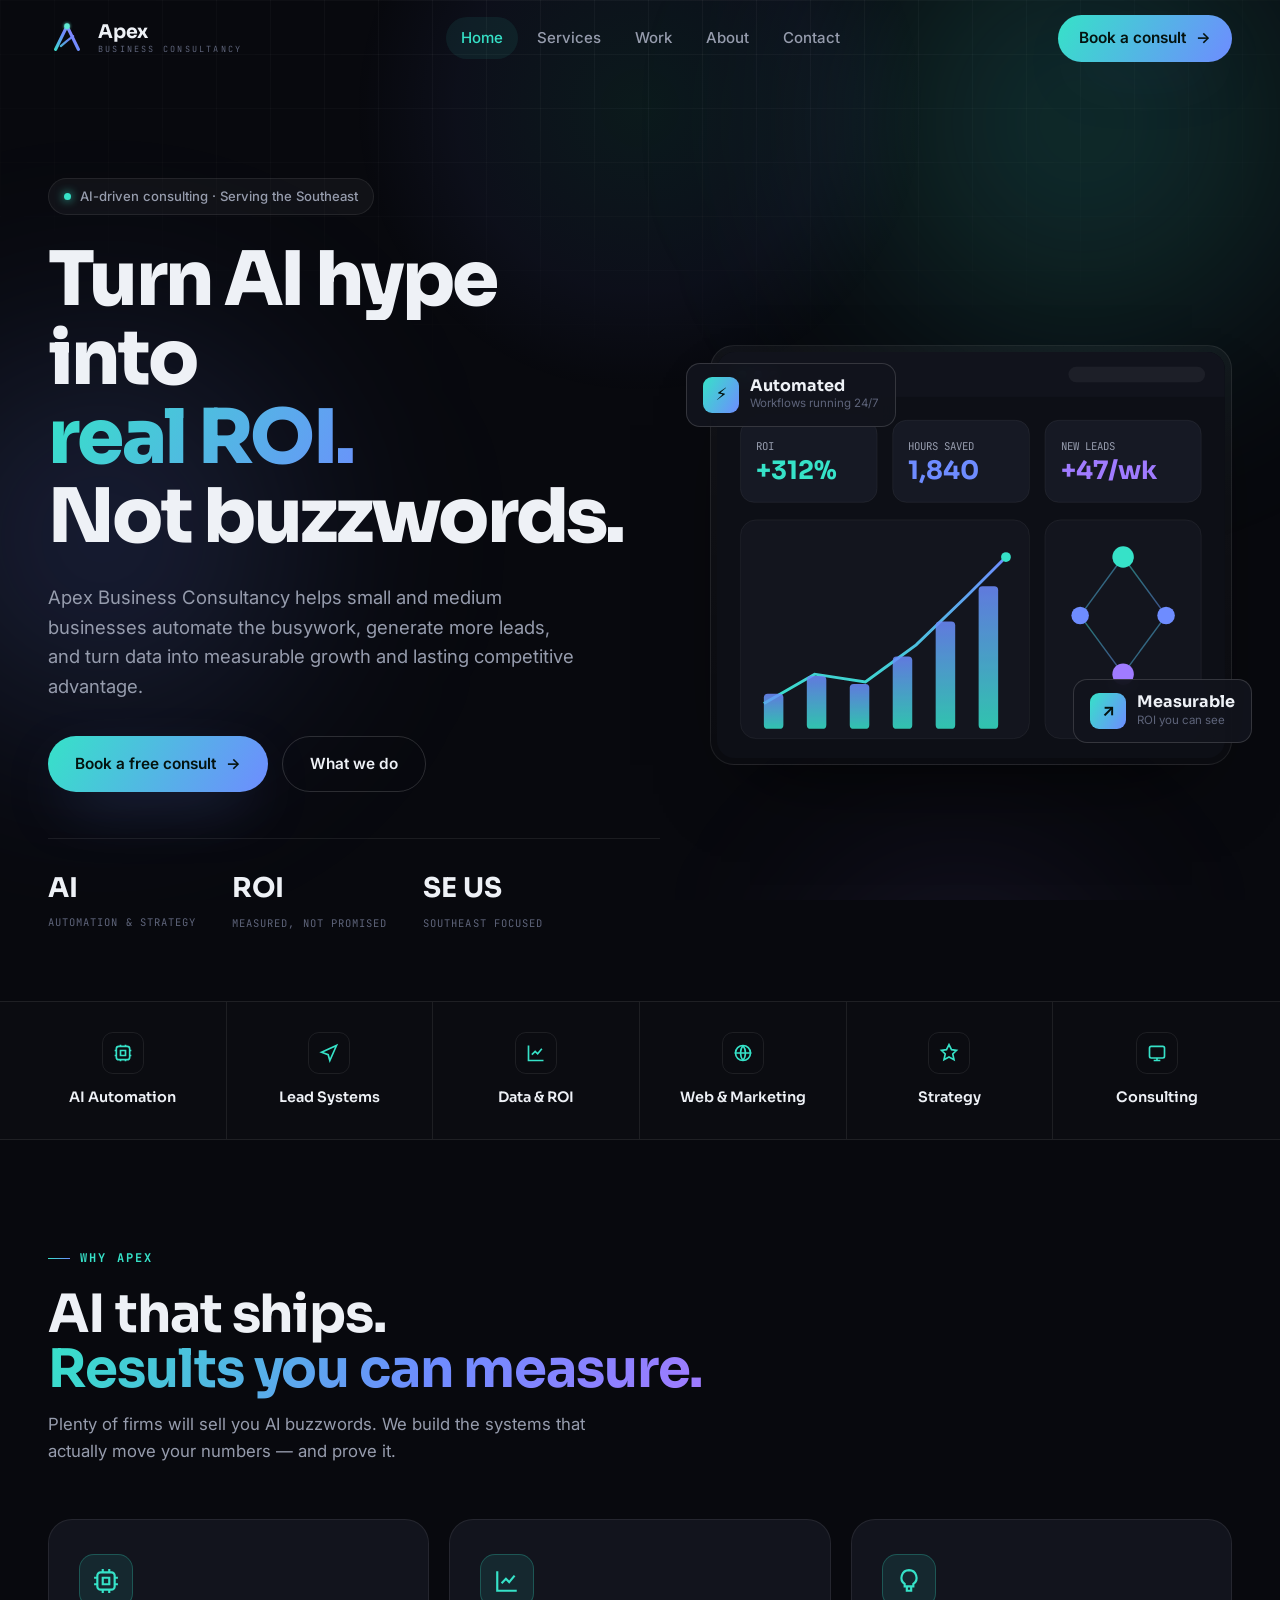
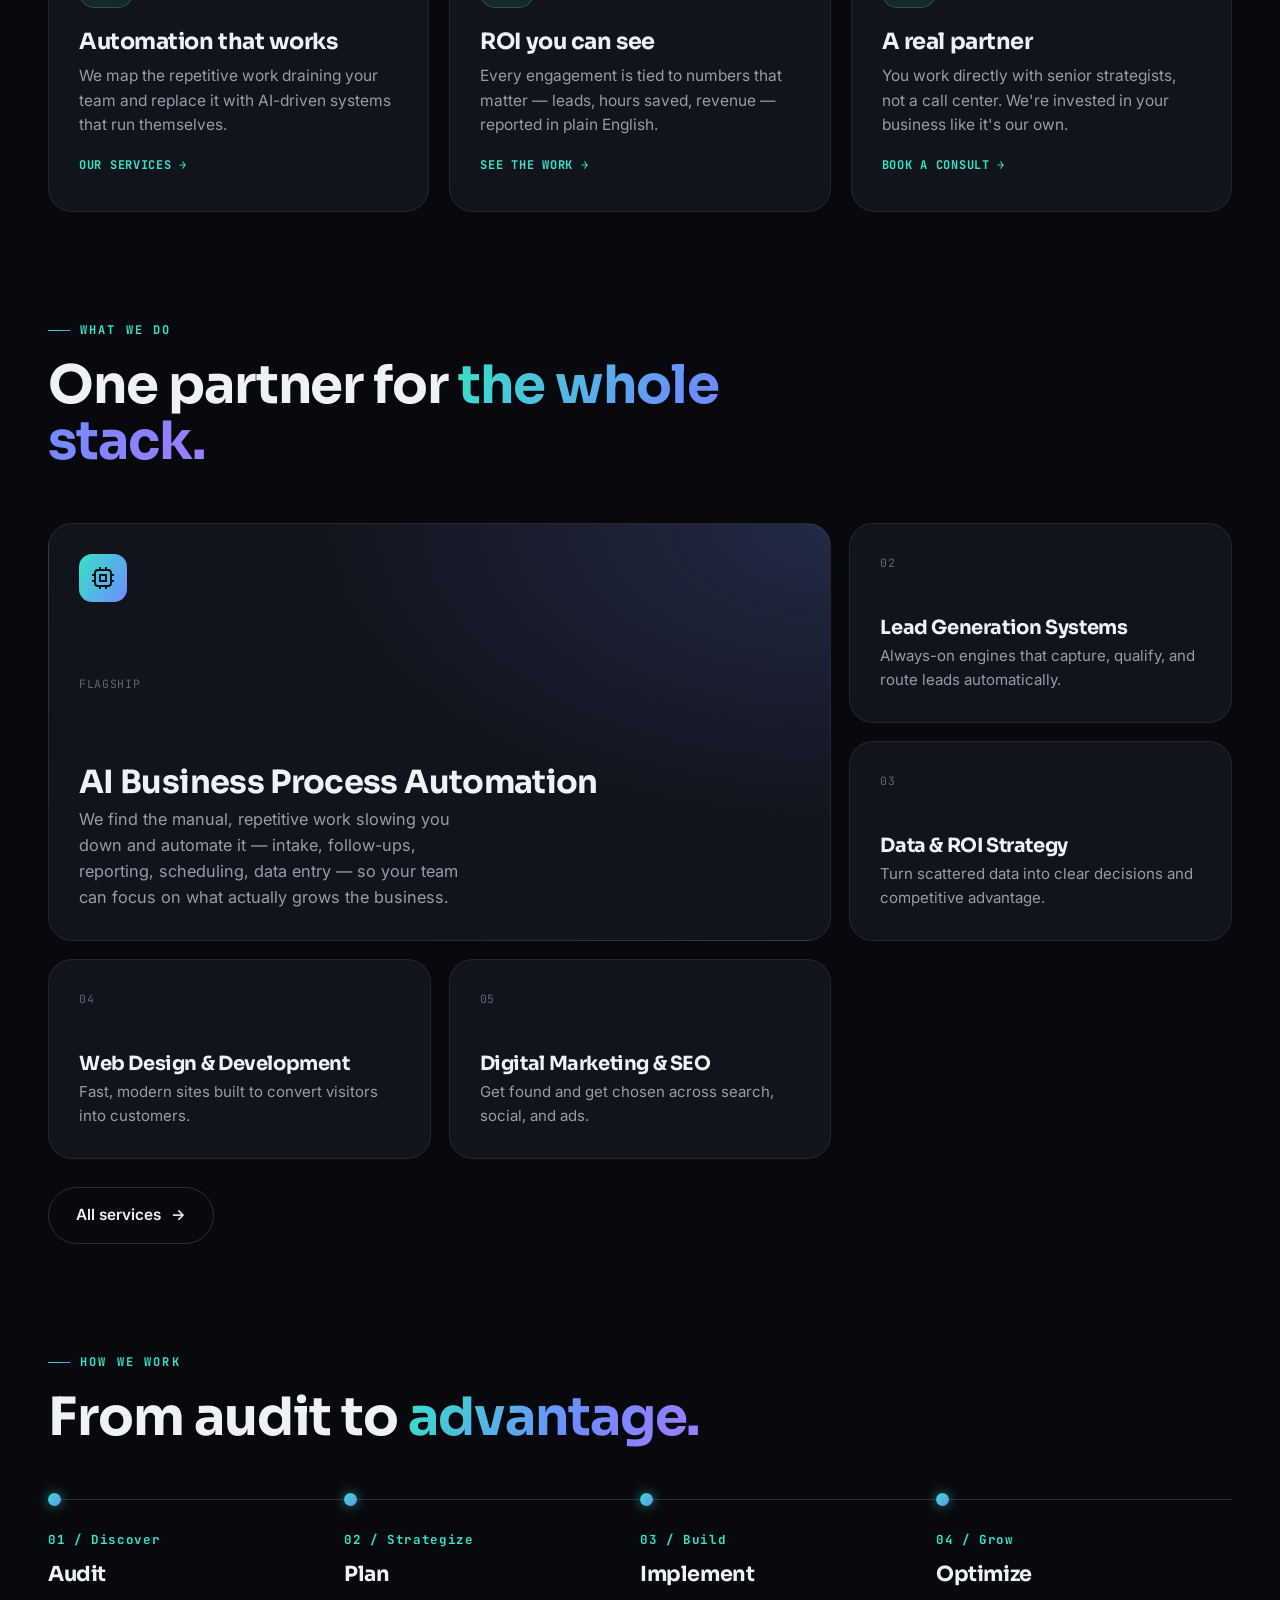
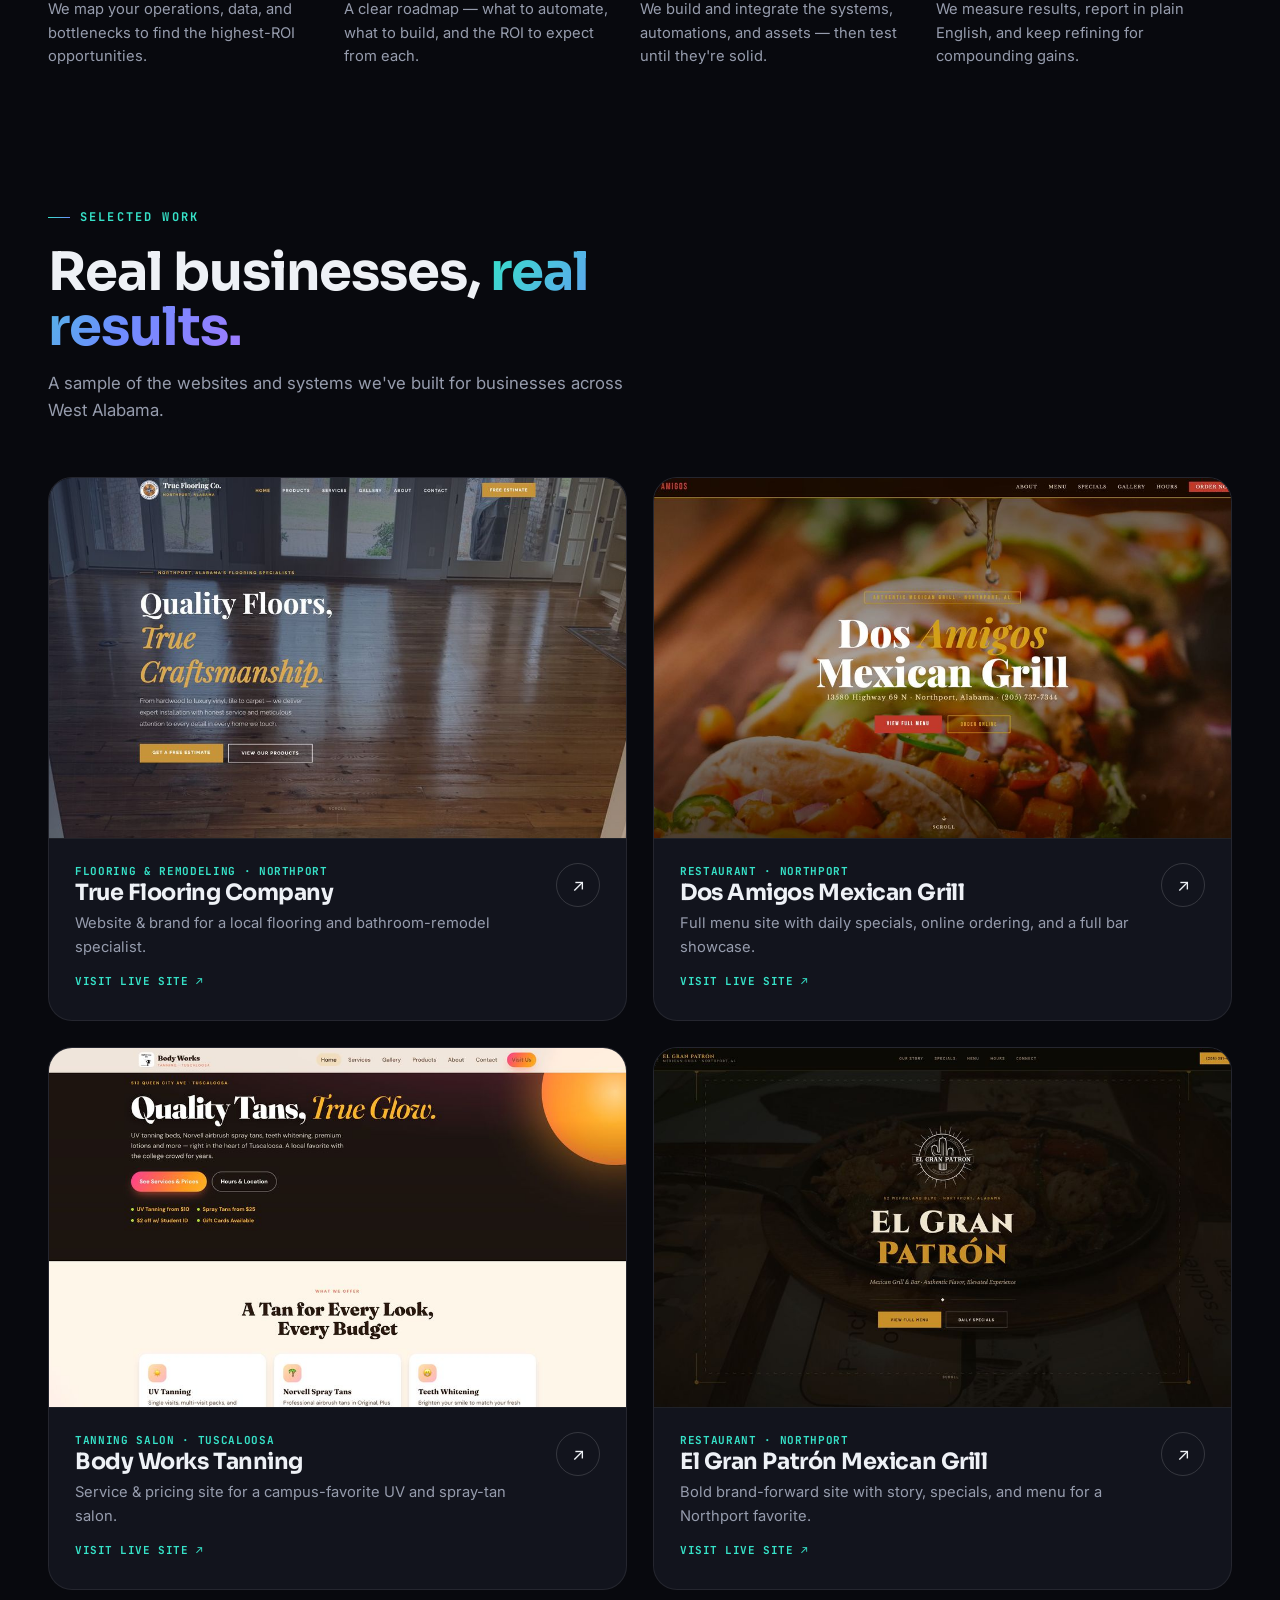
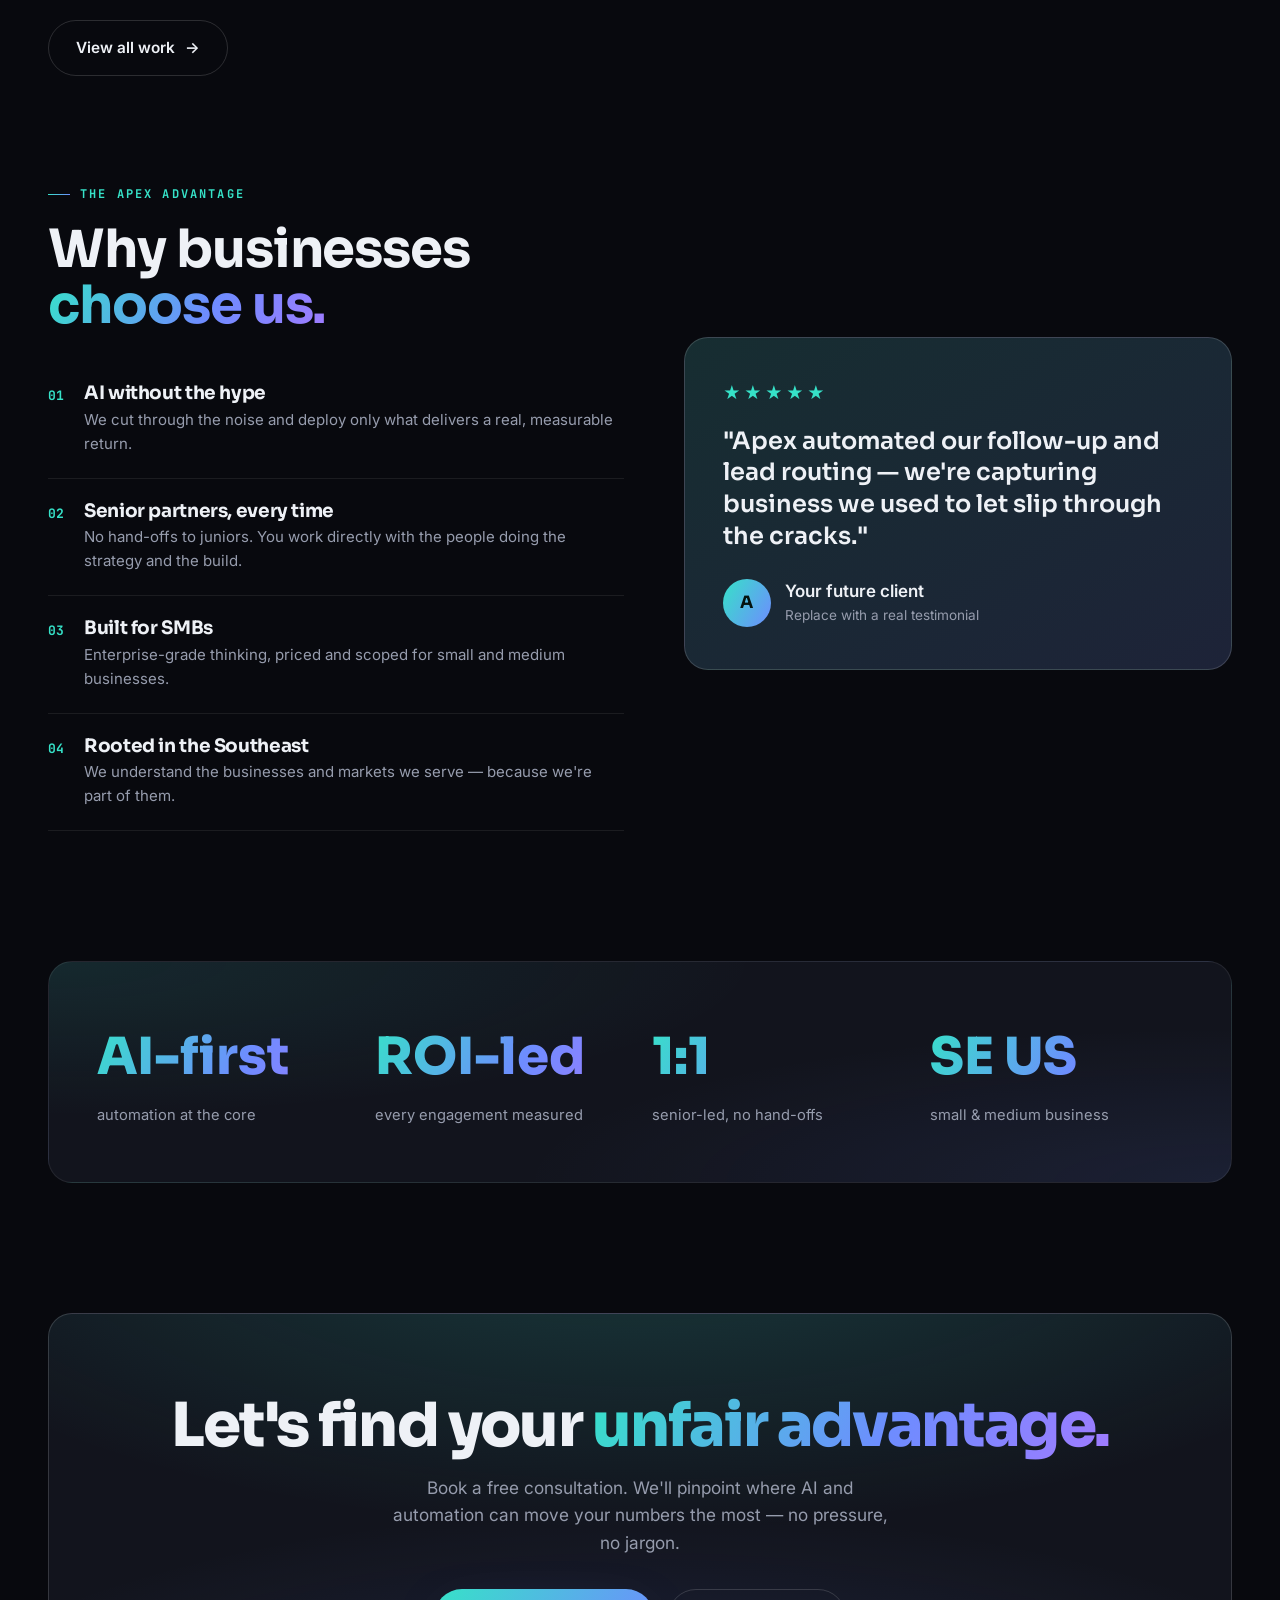
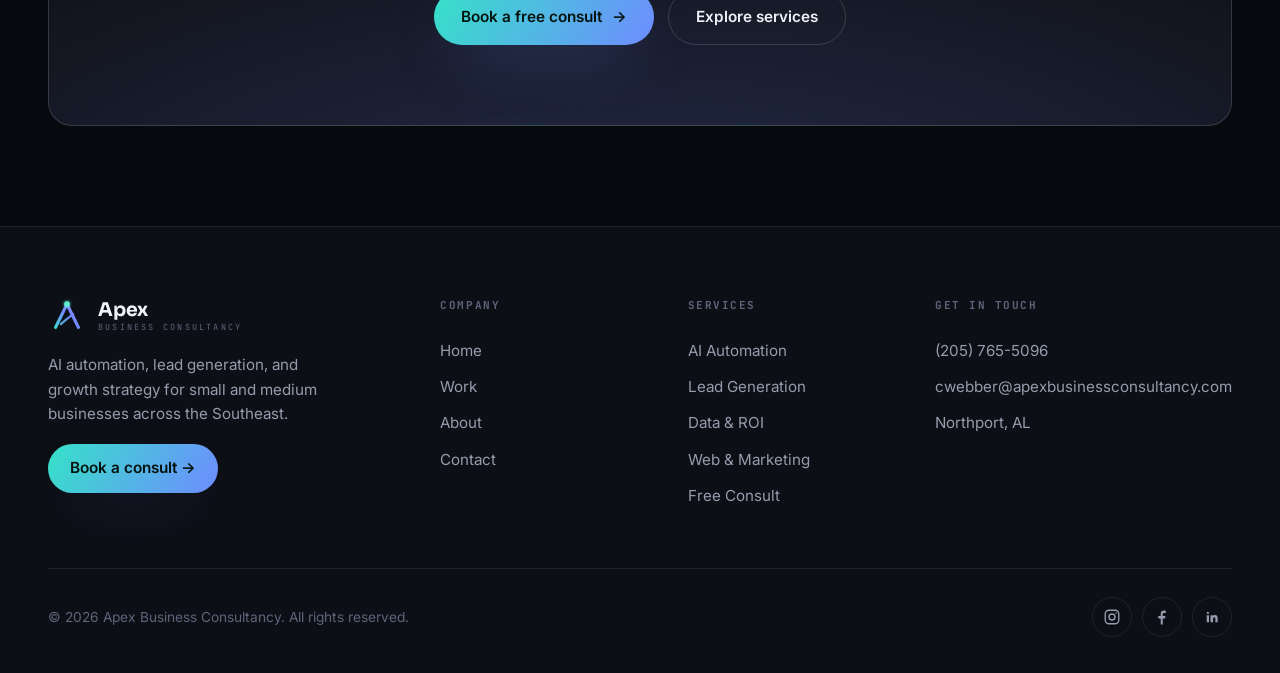
==== commit 3fe42fbf: "Update contact email and form endpoint" ====
--- a/index.html
+++ b/index.html
@@ -789,9 +789,7 @@
           <h3>Call or text</h3>
           <a href="tel:+12057655096" class="big">(205) 765-5096</a>
           <h3>Email</h3>
-          <a href="mailto:cmwebber51492@gmail.com" class="big">cmwebber51492@gmail.com</a>
-          <h3>Online</h3>
-          <a href="https://www.apexbusinessconsultancy.com" target="_blank" rel="noopener" class="big">apexbusinessconsultancy.com</a>
+          <a href="mailto:cwebber@apexbusinessconsultancy.com" class="big">cwebber@apexbusinessconsultancy.com</a>
           <h3>Based in</h3>
           <span class="big" style="cursor:default">Northport, Alabama</span>
           <div class="info-card">
@@ -888,8 +886,7 @@
       <div class="foot-col">
         <h5>Get in touch</h5>
         <a href="tel:+12057655096">(205) 765-5096</a>
-        <a href="mailto:cmwebber51492@gmail.com">cmwebber51492@gmail.com</a>
-        <a href="https://www.apexbusinessconsultancy.com" target="_blank" rel="noopener">apexbusinessconsultancy.com</a>
+        <a href="mailto:cwebber@apexbusinessconsultancy.com">cwebber@apexbusinessconsultancy.com</a>
         <a style="cursor:default">Northport, AL</a>
       </div>
     </div>
@@ -982,7 +979,7 @@
 
   document.querySelectorAll("#chips .chip").forEach(function(chip){ chip.addEventListener("click", function(){ chip.classList.toggle("sel"); }); });
 
-  var FORM_ENDPOINT = "https://formsubmit.co/ajax/cmwebber51492@gmail.com";
+  var FORM_ENDPOINT = "https://formsubmit.co/ajax/cwebber@apexbusinessconsultancy.com";
   var form = document.getElementById("inquiryForm");
   if(form){
     form.addEventListener("submit", async function(e){
@@ -1013,7 +1010,7 @@
         if(res.ok){ showSuccess(); } else { throw new Error("bad status"); }
       } catch(err){
         var body = encodeURIComponent("Name: "+payload.name+"\nEmail: "+payload.email+"\nPhone: "+payload.phone+"\nBusiness: "+payload.company+"\nWebsite: "+payload.website+"\nServices: "+payload.services+"\n\n"+payload.message);
-        window.location.href = "mailto:cmwebber51492@gmail.com?subject="+encodeURIComponent(payload._subject)+"&body="+body;
+        window.location.href = "mailto:cwebber@apexbusinessconsultancy.com?subject="+encodeURIComponent(payload._subject)+"&body="+body;
         showSuccess();
       }
     });
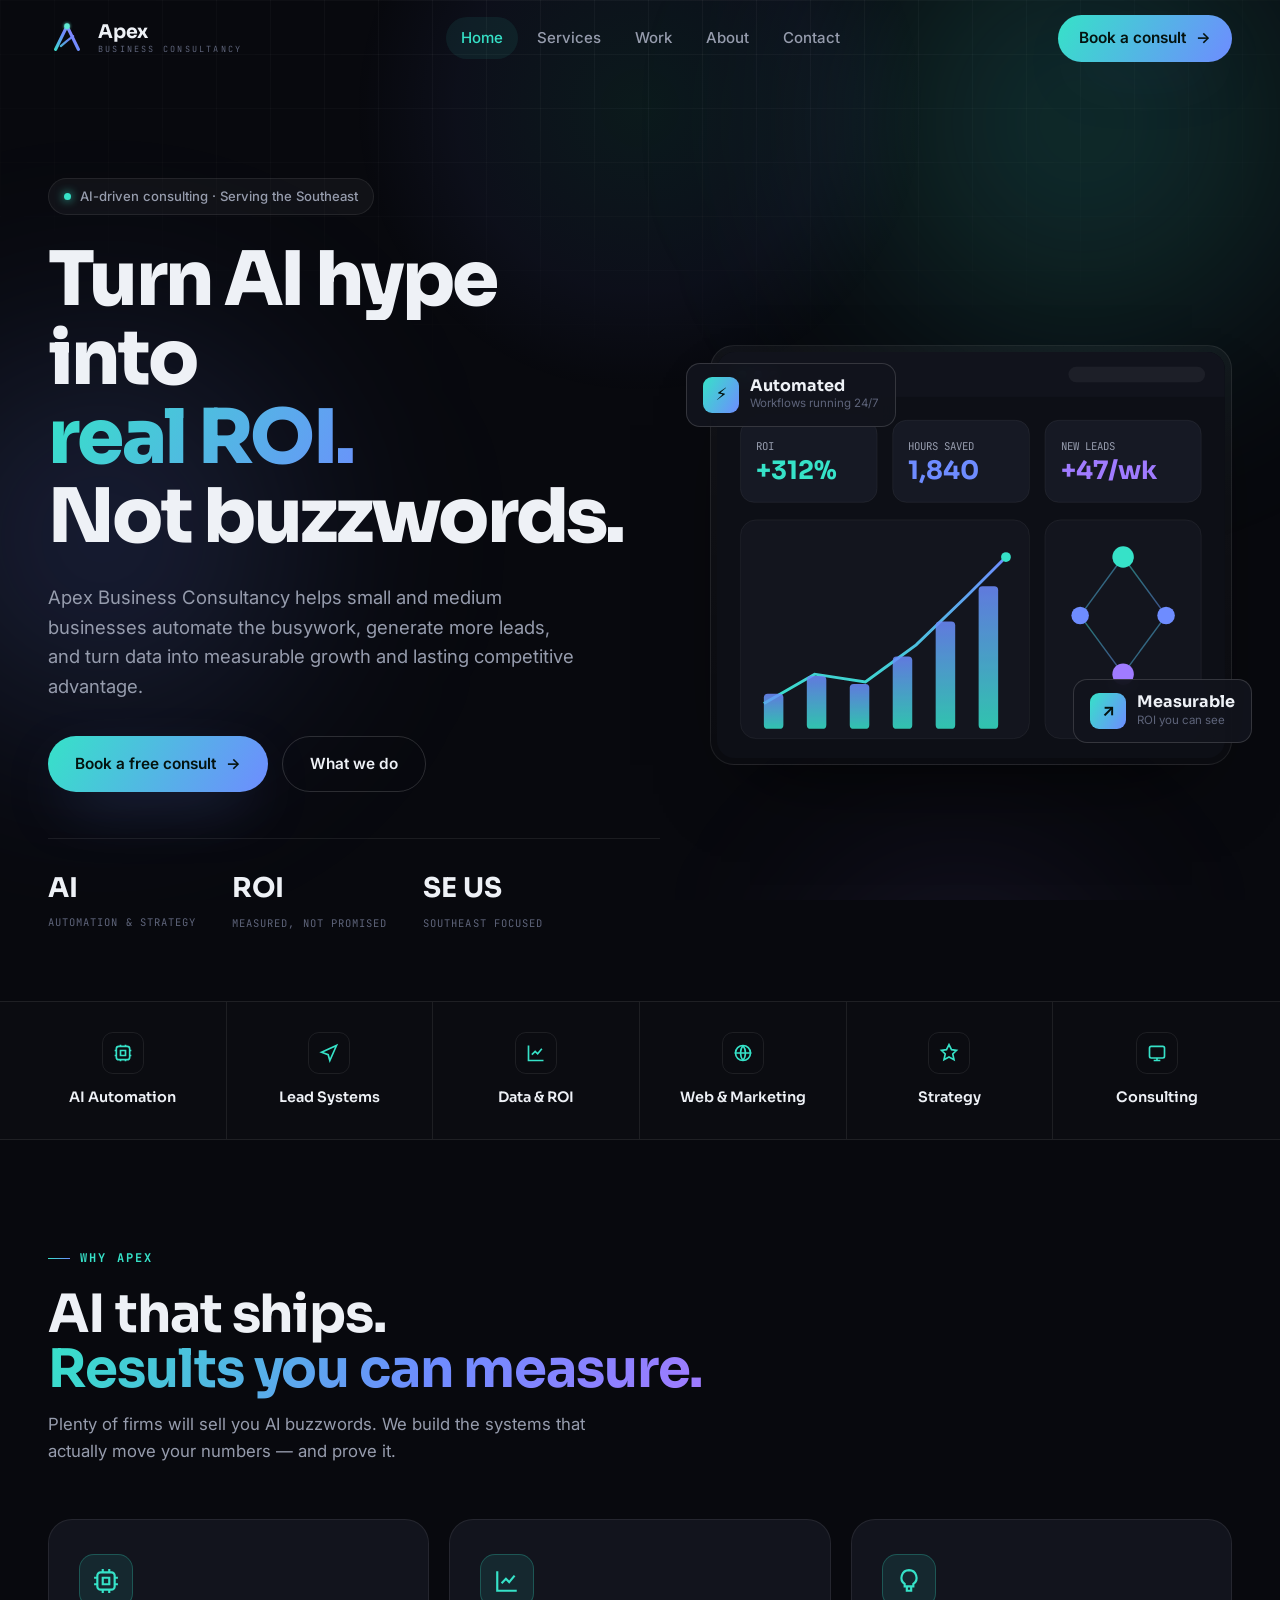
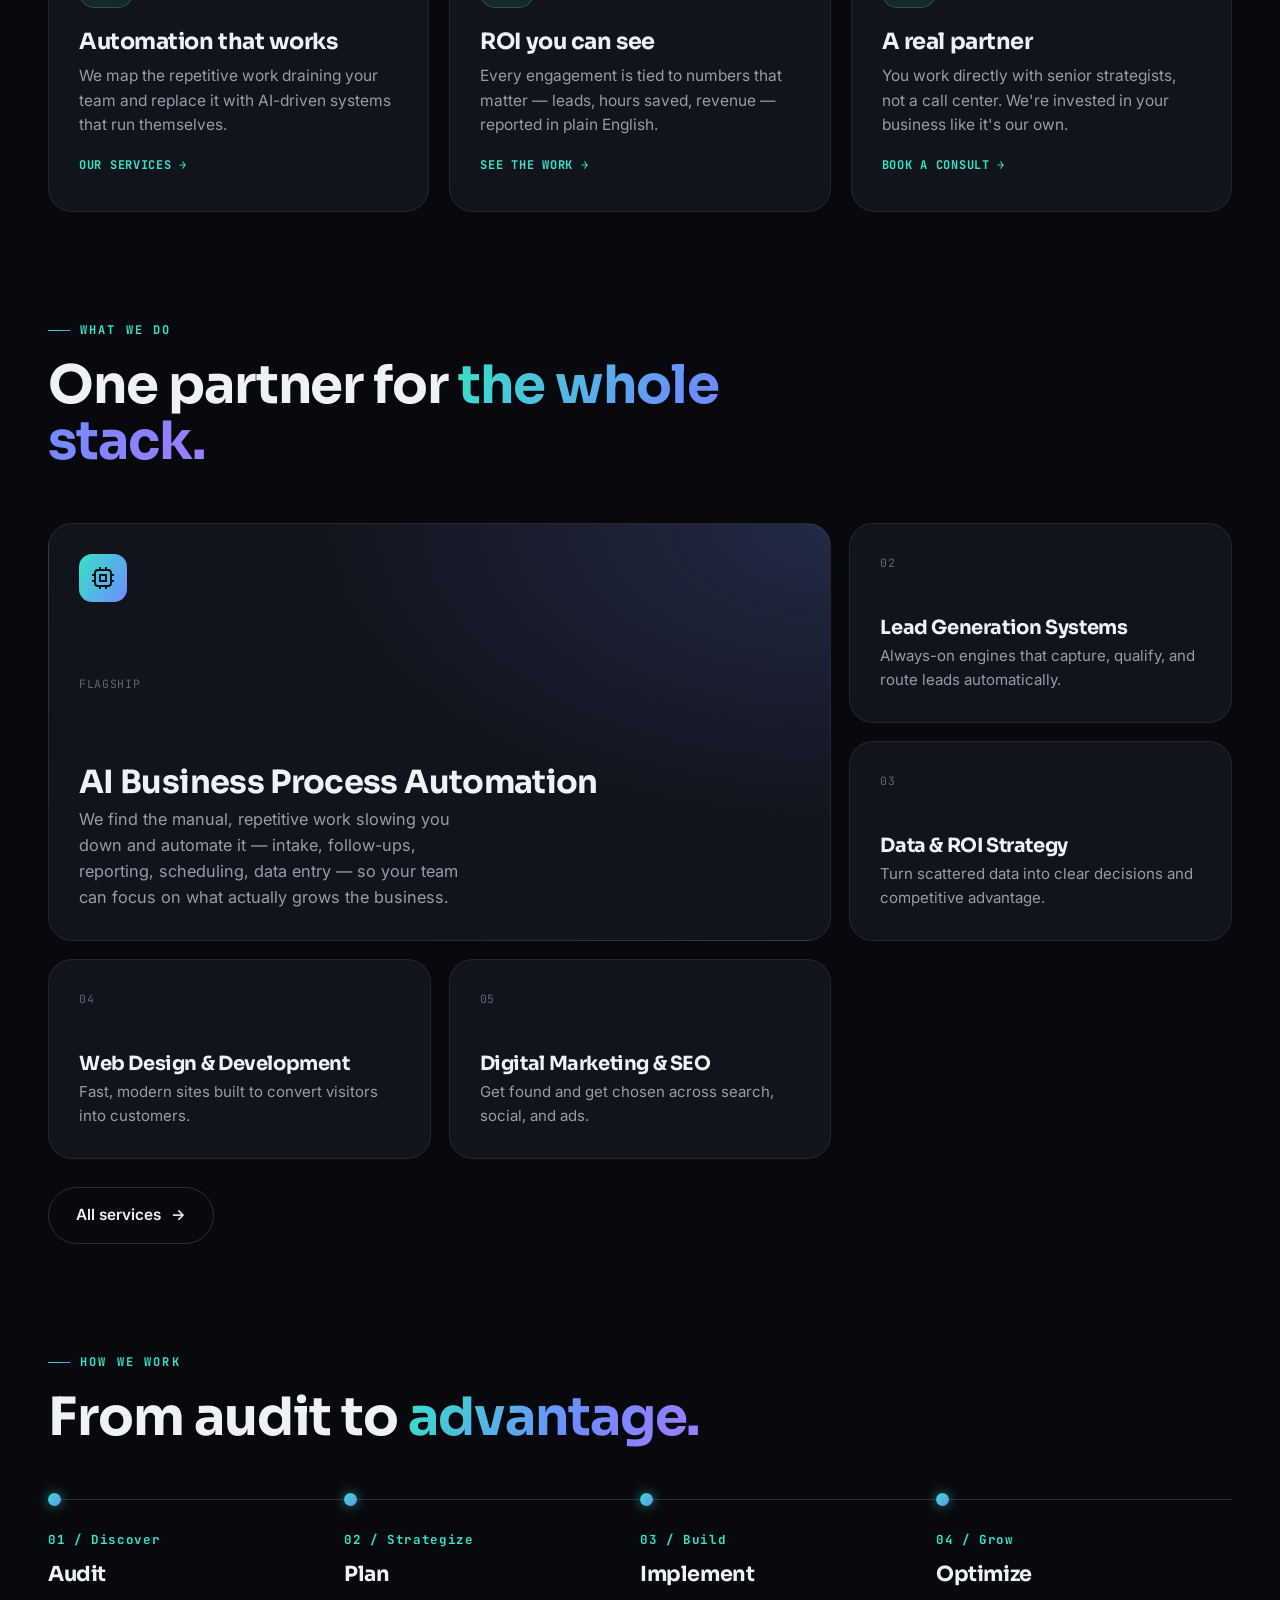
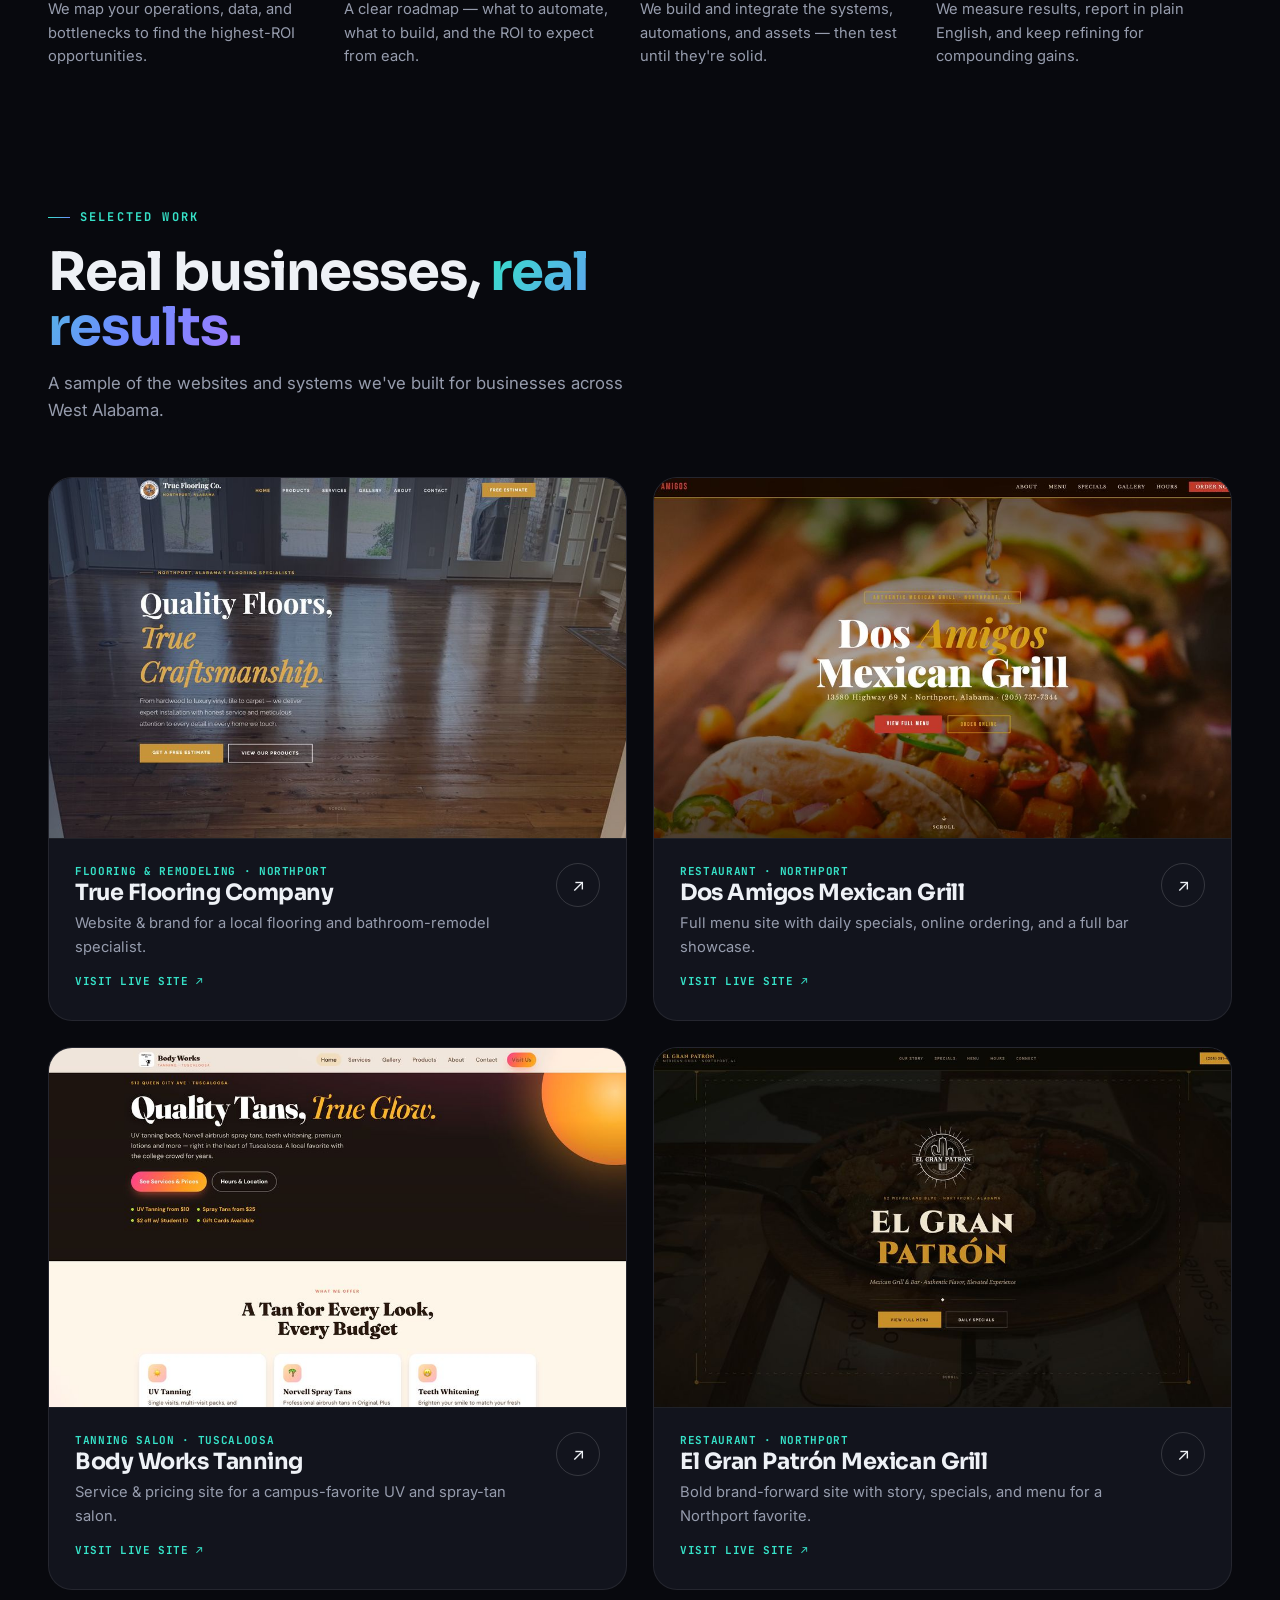
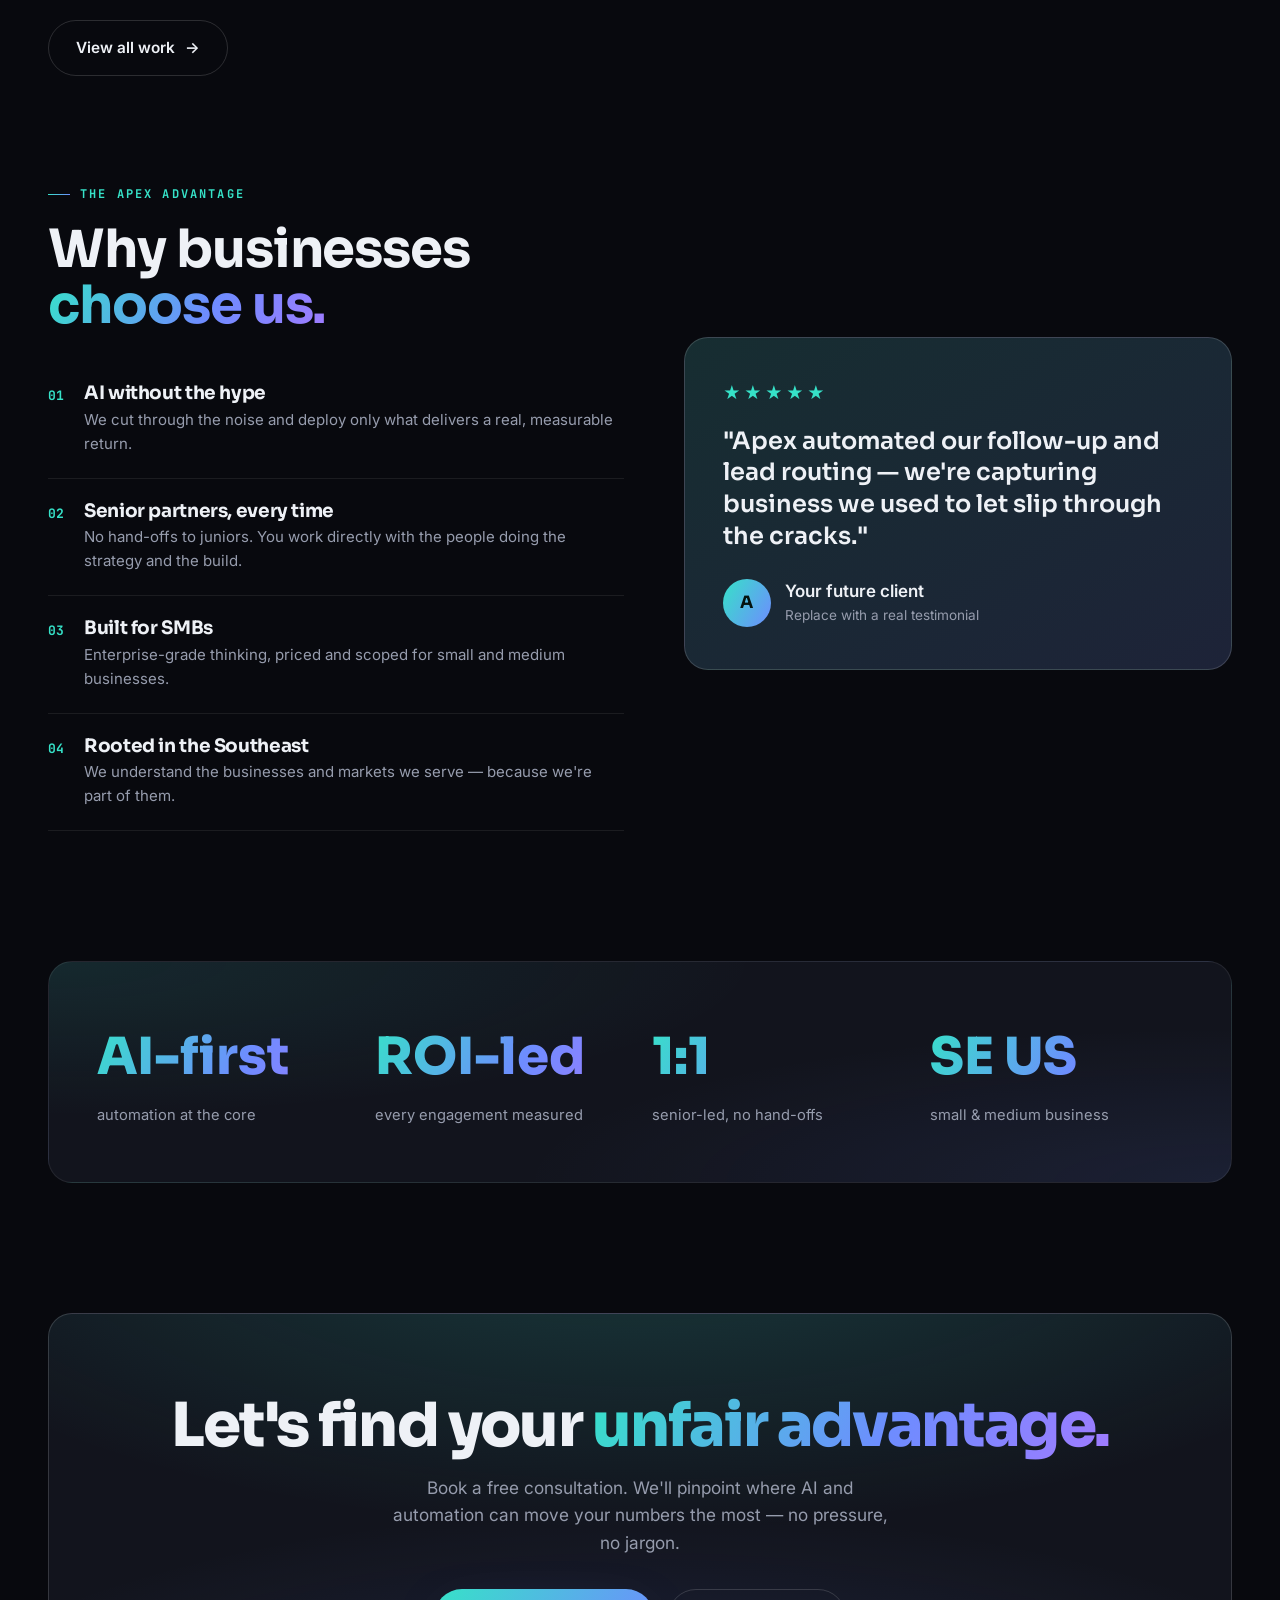
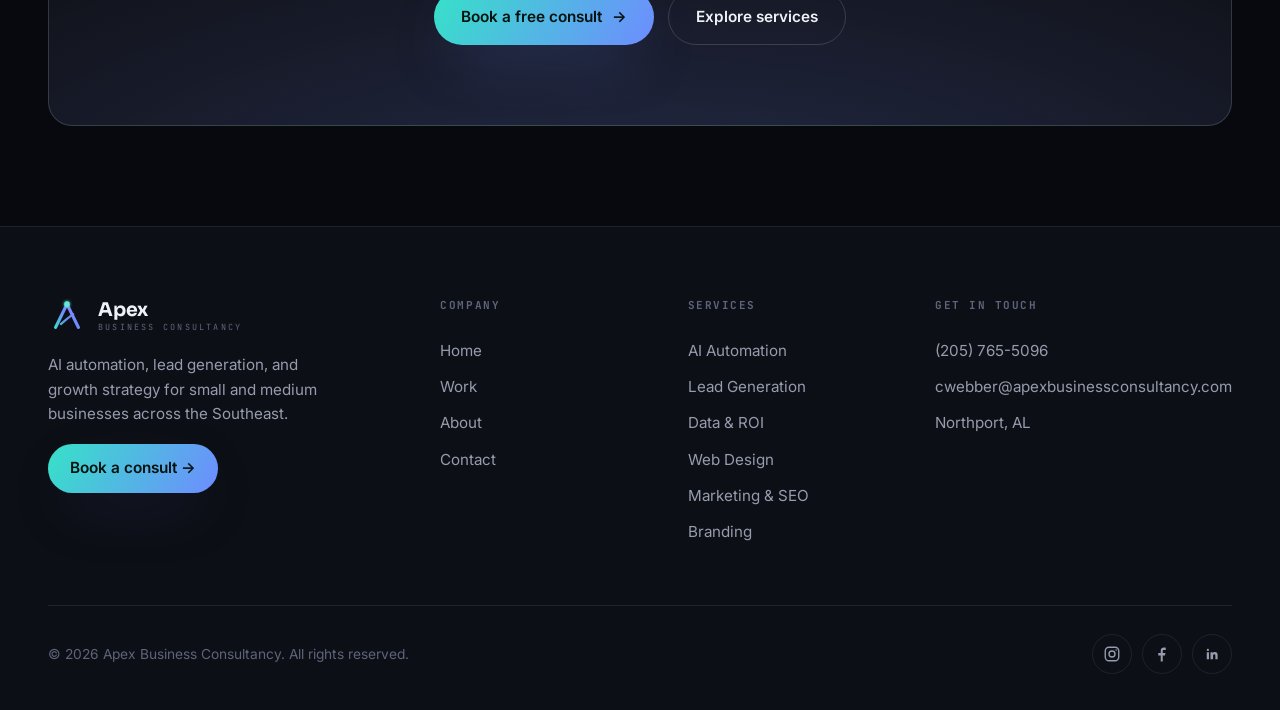
==== commit 6fe8d5fd: "Add files via upload" ====
--- a/index.html
+++ b/index.html
@@ -3,338 +3,105 @@
 <head>
 <meta charset="UTF-8">
 <meta name="viewport" content="width=device-width, initial-scale=1.0">
-<title>Apex Business Consultancy — AI Automation, Strategy & Growth for the Southeast</title>
-<meta name="description" content="Apex Business Consultancy helps small and medium businesses across the Southeast turn AI into real-world ROI — with process automation, lead generation systems, data strategy, web, and marketing.">
+<title>Apex Business Consultancy — AI Automation, Web Design & Growth | Northport & Tuscaloosa, AL</title>
+<meta name="description" content="Apex Business Consultancy helps small and medium businesses in Tuscaloosa, Northport, and across the Southeast turn AI into real ROI — process automation, lead generation, web design, and data-driven strategy.">
+
+<link rel="canonical" href="https://www.apexbusinessconsultancy.com/">
+<meta name="robots" content="index, follow, max-image-preview:large">
+<meta name="theme-color" content="#08090E">
+<meta name="author" content="Apex Business Consultancy">
+<meta name="geo.region" content="US-AL">
+<meta name="geo.placename" content="Northport, Alabama">
+
+<meta property="og:type" content="website">
+<meta property="og:site_name" content="Apex Business Consultancy">
+<meta property="og:title" content="Apex Business Consultancy — AI Automation, Web Design & Growth | Northport & Tuscaloosa, AL">
+<meta property="og:description" content="Apex Business Consultancy helps small and medium businesses in Tuscaloosa, Northport, and across the Southeast turn AI into real ROI — process automation, lead generation, web design, and data-driven strategy.">
+<meta property="og:url" content="https://www.apexbusinessconsultancy.com/">
+<meta property="og:locale" content="en_US">
+
+<meta name="twitter:card" content="summary_large_image">
+<meta name="twitter:title" content="Apex Business Consultancy — AI Automation, Web Design & Growth | Northport & Tuscaloosa, AL">
+<meta name="twitter:description" content="Apex Business Consultancy helps small and medium businesses in Tuscaloosa, Northport, and across the Southeast turn AI into real ROI — process automation, lead generation, web design, and data-driven strategy.">
+
+<script type="application/ld+json">
+{
+  "@context": "https://schema.org",
+  "@type": "ProfessionalService",
+  "name": "Apex Business Consultancy",
+  "url": "https://www.apexbusinessconsultancy.com/",
+  "telephone": "+1-205-765-5096",
+  "email": "cwebber@apexbusinessconsultancy.com",
+  "address": {
+    "@type": "PostalAddress",
+    "addressLocality": "Northport",
+    "addressRegion": "AL",
+    "addressCountry": "US"
+  },
+  "areaServed": {
+    "@type": "State",
+    "name": ["Alabama","Georgia","Mississippi","Tennessee","Florida","South Carolina","North Carolina","Louisiana"]
+  },
+  "description": "AI business process automation, lead generation systems, data and ROI strategy, web design, and digital marketing for small and medium businesses across the Southeast United States.",
+  "priceRange": "$$",
+  "sameAs": [],
+  "hasOfferCatalog": {
+    "@type": "OfferCatalog",
+    "name": "Services",
+    "itemListElement": [
+      { "@type": "Offer", "itemOffered": { "@type": "Service", "name": "AI Business Process Automation", "description": "Automating repetitive, manual business processes using AI-driven systems." } },
+      { "@type": "Offer", "itemOffered": { "@type": "Service", "name": "Lead Generation Systems", "description": "Always-on systems that capture, qualify, and route leads automatically." } },
+      { "@type": "Offer", "itemOffered": { "@type": "Service", "name": "Data & ROI Strategy", "description": "Turning business data into clear decisions, KPI dashboards, and measurable ROI." } },
+      { "@type": "Offer", "itemOffered": { "@type": "Service", "name": "AI Strategy & Consulting", "description": "Assessing AI opportunities and building a prioritized implementation roadmap." } },
+      { "@type": "Offer", "itemOffered": { "@type": "Service", "name": "Web Design & Development", "description": "Custom, fast, SEO-ready websites engineered to convert visitors into customers." } },
+      { "@type": "Offer", "itemOffered": { "@type": "Service", "name": "Digital Marketing & SEO", "description": "Local SEO, search and social advertising, and content marketing for qualified leads." } },
+      { "@type": "Offer", "itemOffered": { "@type": "Service", "name": "Brand & Identity", "description": "Logo, visual identity, and brand guideline development." } }
+    ]
+  }
+}
+</script>
+
 <link rel="icon" href="data:image/svg+xml,%3Csvg xmlns='http://www.w3.org/2000/svg' viewBox='0 0 40 40'%3E%3Cdefs%3E%3ClinearGradient id='g' x1='6' y1='34' x2='34' y2='6' gradientUnits='userSpaceOnUse'%3E%3Cstop offset='0' stop-color='%2336E2C8'/%3E%3Cstop offset='.5' stop-color='%236E8CFF'/%3E%3Cstop offset='1' stop-color='%23A07BFF'/%3E%3C/linearGradient%3E%3C/defs%3E%3Cpath d='M8 32 L20 7.5 L32 32' stroke='url(%23g)' stroke-width='3.4' fill='none' stroke-linecap='round' stroke-linejoin='round'/%3E%3Cpath d='M13.5 28.5 L20 23 L26.5 18' stroke='url(%23g)' stroke-width='2.3' fill='none' stroke-linecap='round' stroke-linejoin='round'/%3E%3Ccircle cx='20' cy='7.5' r='2.9' fill='%235EEAD4'/%3E%3C/svg%3E">
 <link rel="preconnect" href="https://fonts.googleapis.com">
 <link rel="preconnect" href="https://fonts.gstatic.com" crossorigin>
 <link href="https://fonts.googleapis.com/css2?family=Inter:wght@400;500;600&family=JetBrains+Mono:wght@400;700&family=Sora:wght@500;600;700;800&display=swap" rel="stylesheet">
-<style>
-/* ===========================================================
-   APEX BUSINESS CONSULTANCY — dark / sleek design system
-   =========================================================== */
-:root{
-  --bg:#08090E;--bg-2:#0D0F16;--surface:#12141D;--surface-2:#181B26;
-  --line:rgba(255,255,255,.08);--line-2:rgba(255,255,255,.15);
-  --text:#EEF1F6;--muted:#969CAD;--dim:#5E647A;
-  --aqua:#36E2C8;--indigo:#6E8CFF;--violet:#A07BFF;
-  --grad:linear-gradient(120deg,#36E2C8,#6E8CFF);
-  --grad-3:linear-gradient(120deg,#36E2C8,#6E8CFF 58%,#A07BFF);
-  --glow-indigo:0 22px 60px -22px rgba(110,140,255,.6);
-  --radius:16px;--radius-lg:24px;--maxw:1240px;--ease:cubic-bezier(.22,1,.36,1);
-  --fd:"Sora",system-ui,sans-serif;--fb:"Inter",system-ui,sans-serif;--fm:"JetBrains Mono",ui-monospace,monospace;
-}
-*{box-sizing:border-box;margin:0;padding:0}
-html{scroll-behavior:smooth}
-body{background:var(--bg);color:var(--muted);font-family:var(--fb);font-size:17px;line-height:1.6;-webkit-font-smoothing:antialiased;overflow-x:hidden;position:relative;min-height:100vh}
-img,svg,video{display:block;max-width:100%}
-a{color:inherit;text-decoration:none}
-button{font-family:inherit;cursor:pointer;border:none;background:none;color:inherit}
-::selection{background:var(--aqua);color:#04130F}
-
-.bg{position:fixed;inset:0;z-index:0;pointer-events:none;overflow:hidden}
-.bg .aura{position:absolute;border-radius:50%;filter:blur(90px)}
-.bg .a1{width:55vw;height:55vw;max-width:780px;max-height:780px;top:-18vw;right:-12vw;background:radial-gradient(circle,rgba(54,226,200,.22),transparent 66%);animation:drift 26s ease-in-out infinite}
-.bg .a2{width:48vw;height:48vw;max-width:680px;max-height:680px;top:18vw;left:-16vw;background:radial-gradient(circle,rgba(110,140,255,.22),transparent 66%);animation:drift 30s ease-in-out infinite reverse}
-.bg .a3{width:34vw;height:34vw;max-width:460px;max-height:460px;top:62vw;right:8vw;background:radial-gradient(circle,rgba(160,123,255,.16),transparent 66%)}
-@keyframes drift{0%,100%{transform:translate(0,0)}50%{transform:translate(3%,4%)}}
-.bg .grid{position:absolute;inset:0;background-image:linear-gradient(rgba(255,255,255,.04) 1px,transparent 1px),linear-gradient(90deg,rgba(255,255,255,.04) 1px,transparent 1px);background-size:54px 54px;-webkit-mask-image:radial-gradient(ellipse 100% 60% at 50% 0%,#000 10%,transparent 72%);mask-image:radial-gradient(ellipse 100% 60% at 50% 0%,#000 10%,transparent 72%)}
-.spotlight{position:fixed;inset:0;z-index:1;pointer-events:none;background:radial-gradient(460px circle at var(--mx,50%) var(--my,12%),rgba(54,226,200,.08),rgba(110,140,255,.05) 40%,transparent 62%)}
-
-.wrap{width:100%;max-width:var(--maxw);margin:0 auto;padding:0 28px;position:relative;z-index:2}
-section{position:relative;z-index:2}
-.eyebrow{font-family:var(--fm);font-size:12px;letter-spacing:.18em;text-transform:uppercase;color:var(--aqua);display:inline-flex;align-items:center;gap:10px;font-weight:700}
-.eyebrow::before{content:"";width:22px;height:1px;background:var(--grad)}
-.gtext{background:var(--grad-3);-webkit-background-clip:text;background-clip:text;color:transparent}
-h1,h2,h3,h4{font-family:var(--fd);font-weight:700;line-height:1.05;letter-spacing:-.02em;color:var(--text)}
-.section-head{max-width:700px;margin-bottom:54px}
-.section-head h2{font-size:clamp(2.1rem,5vw,3.3rem);margin:18px 0 14px}
-.section-head p{color:var(--muted);font-size:1.05rem;max-width:580px}
-
-.btn{display:inline-flex;align-items:center;gap:10px;padding:15px 27px;border-radius:100px;font-weight:600;font-size:.96rem;font-family:var(--fb);transition:transform .35s var(--ease),box-shadow .35s,background .35s,border-color .3s,color .3s}
-.btn-primary{background:var(--grad);color:#04130F;box-shadow:var(--glow-indigo)}
-.btn-primary:hover{transform:translateY(-3px);box-shadow:0 28px 64px -20px rgba(54,226,200,.7)}
-.btn-ghost{border:1px solid var(--line-2);color:var(--text)}
-.btn-ghost:hover{border-color:var(--aqua);color:var(--aqua);transform:translateY(-3px)}
-.btn .arr{transition:transform .35s var(--ease)}
-.btn:hover .arr{transform:translateX(4px)}
-
-.nav{position:fixed;top:0;left:0;right:0;z-index:50;transition:background .4s,border-color .4s,backdrop-filter .4s;border-bottom:1px solid transparent}
-.nav.scrolled{background:rgba(8,9,14,.72);backdrop-filter:blur(18px) saturate(140%);border-bottom:1px solid var(--line)}
-.nav-inner{max-width:var(--maxw);margin:0 auto;padding:15px 28px;display:flex;align-items:center;justify-content:space-between;gap:24px}
-.logo{display:flex;align-items:center;gap:12px}
-.logo .mark{width:38px;height:38px;flex:none}
-.logo .wm{display:flex;flex-direction:column;line-height:1}
-.logo .wm b{font-family:var(--fd);font-weight:700;font-size:1.18rem;color:var(--text);letter-spacing:-.01em}
-.logo .wm small{font-family:var(--fm);font-size:8.5px;letter-spacing:.26em;text-transform:uppercase;color:var(--dim);margin-top:3px}
-.nav-links{display:flex;align-items:center;gap:4px}
-.nav-links a{padding:9px 15px;border-radius:100px;font-size:.94rem;color:var(--muted);font-weight:500;transition:color .3s,background .3s}
-.nav-links a:hover{color:var(--text)}
-.nav-links a.active{color:var(--aqua);background:rgba(54,226,200,.08)}
-.nav-cta{display:flex;align-items:center;gap:14px}
-.nav-cta .btn{padding:11px 21px}
-.burger{display:none;width:42px;height:42px;border-radius:12px;border:1px solid var(--line);flex-direction:column;gap:5px;align-items:center;justify-content:center}
-.burger span{width:18px;height:2px;background:var(--text);transition:.3s var(--ease);border-radius:2px}
-.burger.open span:nth-child(1){transform:translateY(7px) rotate(45deg)}
-.burger.open span:nth-child(2){opacity:0}
-.burger.open span:nth-child(3){transform:translateY(-7px) rotate(-45deg)}
-.drawer{position:fixed;inset:0;z-index:49;background:rgba(8,9,14,.97);backdrop-filter:blur(20px);display:flex;flex-direction:column;justify-content:center;gap:6px;padding:40px;opacity:0;visibility:hidden;transition:.4s var(--ease);transform:translateY(-12px)}
-.drawer.open{opacity:1;visibility:visible;transform:none}
-.drawer a{font-family:var(--fd);font-size:1.9rem;font-weight:700;color:var(--text);padding:10px 0}
-.drawer a.active{color:var(--aqua)}
-.drawer .btn{margin-top:24px;align-self:flex-start}
-
-.page{display:none;animation:pagein .55s var(--ease)}
-.page.active{display:block}
-@keyframes pagein{from{opacity:0;transform:translateY(14px)}to{opacity:1;transform:none}}
-.reveal{opacity:0;transform:translateY(26px);transition:opacity .8s var(--ease),transform .8s var(--ease)}
-.reveal.in{opacity:1;transform:none}
-.reveal.d1{transition-delay:.07s}.reveal.d2{transition-delay:.14s}.reveal.d3{transition-delay:.21s}.reveal.d4{transition-delay:.28s}
-
-.hero{padding:178px 0 70px;position:relative}
-.hero-grid{display:grid;grid-template-columns:1.08fr .92fr;gap:50px;align-items:center}
-.badge{display:inline-flex;align-items:center;gap:9px;padding:7px 15px;border-radius:100px;background:rgba(255,255,255,.04);border:1px solid var(--line);font-size:.82rem;font-weight:500;color:var(--muted);margin-bottom:26px}
-.badge .dot{width:7px;height:7px;border-radius:50%;background:var(--aqua);box-shadow:0 0 10px var(--aqua)}
-.hero h1{font-size:clamp(2.7rem,6vw,4.7rem);font-weight:800;letter-spacing:-.035em;color:var(--text)}
-.hero h1 .line{display:block;overflow:hidden}
-.hero h1 .line span{display:block;transform:translateY(105%);animation:rise .9s var(--ease) forwards}
-.hero h1 .line:nth-child(2) span{animation-delay:.1s}
-.hero h1 .line:nth-child(3) span{animation-delay:.2s}
-@keyframes rise{to{transform:none}}
-.hero-sub{margin-top:26px;max-width:530px;font-size:1.16rem;color:var(--muted);opacity:0;animation:fadeup .8s var(--ease) .45s forwards}
-@keyframes fadeup{from{opacity:0;transform:translateY(16px)}to{opacity:1;transform:none}}
-.hero-actions{margin-top:34px;display:flex;gap:14px;flex-wrap:wrap;opacity:0;animation:fadeup .8s var(--ease) .6s forwards}
-.hero-meta{margin-top:46px;display:flex;gap:36px;flex-wrap:wrap;opacity:0;animation:fadeup .8s var(--ease) .75s forwards;padding-top:28px;border-top:1px solid var(--line)}
-.hero-meta .n{font-family:var(--fd);font-size:1.7rem;font-weight:700;color:var(--text)}
-.hero-meta .l{font-family:var(--fm);font-size:10.5px;letter-spacing:.1em;text-transform:uppercase;color:var(--dim);margin-top:4px}
-.hero-visual{position:relative;opacity:0;animation:fadeup 1s var(--ease) .55s forwards}
-.hero-panel{border:1px solid var(--line);border-radius:var(--radius-lg);background:linear-gradient(180deg,rgba(255,255,255,.04),rgba(255,255,255,.01));padding:6px;box-shadow:0 40px 80px -40px rgba(0,0,0,.8)}
-.hero-panel .inner{border-radius:18px;overflow:hidden;background:var(--bg-2);aspect-ratio:5/4}
-.hero-chip{position:absolute;background:rgba(18,20,29,.92);border:1px solid var(--line-2);border-radius:14px;padding:13px 16px;display:flex;align-items:center;gap:11px;z-index:3;backdrop-filter:blur(8px)}
-.hero-chip .ic{width:36px;height:36px;border-radius:9px;background:var(--grad);display:grid;place-items:center;color:#04130F;flex:none;font-weight:700}
-.hero-chip .t{font-family:var(--fd);font-weight:700;font-size:1rem;color:var(--text);line-height:1.1}
-.hero-chip .s{font-size:.72rem;color:var(--dim)}
-.hero-chip.c1{top:18px;left:-24px;animation:floaty 5s ease-in-out infinite}
-.hero-chip.c2{bottom:22px;right:-20px;animation:floaty 5s ease-in-out infinite .8s}
-@keyframes floaty{0%,100%{transform:translateY(0)}50%{transform:translateY(-12px)}}
-@media(max-width:900px){.hero-grid{grid-template-columns:1fr;gap:46px}.hero-chip.c1{left:0}.hero-chip.c2{right:0}}
-
-.caps{border-top:1px solid var(--line);border-bottom:1px solid var(--line);background:rgba(255,255,255,.015)}
-.caps-inner{display:grid;grid-template-columns:repeat(6,1fr)}
-.cap{padding:30px 18px;text-align:center;border-right:1px solid var(--line);transition:background .4s}
-.cap:last-child{border-right:none}
-.cap:hover{background:rgba(54,226,200,.05)}
-.cap .ic{width:42px;height:42px;margin:0 auto 12px;border-radius:11px;border:1px solid var(--line);display:grid;place-items:center;color:var(--aqua);transition:.4s var(--ease)}
-.cap:hover .ic{background:var(--grad);color:#04130F;border-color:transparent;transform:translateY(-3px)}
-.cap .ic svg{width:20px;height:20px}
-.cap b{display:block;font-family:var(--fd);font-size:.9rem;font-weight:600;color:var(--text)}
-@media(max-width:900px){.caps-inner{grid-template-columns:repeat(3,1fr)}.cap:nth-child(1),.cap:nth-child(2),.cap:nth-child(3){border-bottom:1px solid var(--line)}.cap:nth-child(3),.cap:nth-child(6){border-right:none}}
-@media(max-width:520px){.caps-inner{grid-template-columns:repeat(2,1fr)}.cap:nth-child(odd){border-right:1px solid var(--line)}.cap:nth-child(even){border-right:none}.cap:nth-child(1),.cap:nth-child(2),.cap:nth-child(3),.cap:nth-child(4){border-bottom:1px solid var(--line)}}
-
-.block{padding:100px 0}
-
-.pillars{display:grid;grid-template-columns:repeat(3,1fr);gap:20px}
-.pillar{background:var(--surface);border:1px solid var(--line);border-radius:var(--radius-lg);padding:34px 30px;transition:transform .5s var(--ease),border-color .5s,box-shadow .5s}
-.pillar:hover{transform:translateY(-7px);border-color:rgba(54,226,200,.35);box-shadow:0 30px 60px -30px rgba(54,226,200,.3)}
-.pillar .ic{width:54px;height:54px;border-radius:15px;background:rgba(54,226,200,.1);border:1px solid rgba(54,226,200,.25);display:grid;place-items:center;margin-bottom:22px;color:var(--aqua)}
-.pillar .ic svg{width:26px;height:26px}
-.pillar h3{font-size:1.4rem;margin-bottom:10px}
-.pillar p{color:var(--muted);font-size:.97rem}
-.pillar .lk{margin-top:18px;font-family:var(--fm);font-size:12px;letter-spacing:.06em;text-transform:uppercase;color:var(--aqua);display:inline-flex;gap:7px;font-weight:700}
-
-.bento{display:grid;grid-template-columns:repeat(3,1fr);grid-auto-rows:1fr;gap:18px}
-.bento .cell{border:1px solid var(--line);border-radius:var(--radius-lg);padding:30px;background:var(--surface);transition:transform .45s var(--ease),border-color .45s;position:relative;overflow:hidden;display:flex;flex-direction:column;min-height:200px}
-.bento .cell:hover{transform:translateY(-5px);border-color:var(--line-2)}
-.bento .feat{grid-column:span 2;grid-row:span 2;background:radial-gradient(120% 130% at 100% 0%,rgba(110,140,255,.18),transparent 55%),var(--surface)}
-.bento .num{font-family:var(--fm);font-size:11.5px;color:var(--dim);letter-spacing:.06em}
-.bento h3{font-family:var(--fd);margin:auto 0 6px;color:var(--text)}
-.bento .cell h3{font-size:1.22rem}
-.bento .feat h3{font-size:2rem;margin-top:auto}
-.bento p{color:var(--muted);font-size:.94rem}
-.bento .feat p{max-width:400px;font-size:1.02rem}
-.bento .pic{width:48px;height:48px;border-radius:13px;background:var(--grad);display:grid;place-items:center;color:#04130F;margin-bottom:auto}
-.bento .pic svg{width:24px;height:24px}
-@media(max-width:780px){.bento{grid-template-columns:1fr 1fr}.bento .feat{grid-column:span 2;grid-row:auto}}
-@media(max-width:520px){.bento{grid-template-columns:1fr}.bento .feat{grid-column:auto}}
-
-.process{display:grid;grid-template-columns:repeat(4,1fr);gap:0}
-.step{padding:30px 24px 30px 0;border-top:1px solid var(--line-2);position:relative}
-.step .dot{position:absolute;top:-7px;left:0;width:13px;height:13px;border-radius:50%;background:var(--grad);box-shadow:0 0 12px rgba(54,226,200,.6)}
-.step .si{font-family:var(--fm);font-size:12.5px;color:var(--aqua);letter-spacing:.05em;font-weight:700}
-.step h3{font-size:1.3rem;margin:14px 0 12px}
-.step p{color:var(--muted);font-size:.92rem}
-
-.work-grid{display:grid;grid-template-columns:repeat(2,1fr);gap:26px}
-.work-card{border:1px solid var(--line);border-radius:var(--radius-lg);overflow:hidden;background:var(--surface);transition:transform .5s var(--ease),border-color .5s,box-shadow .5s}
-.work-card:hover{transform:translateY(-8px);border-color:var(--line-2);box-shadow:0 36px 70px -36px rgba(0,0,0,.85)}
-.work-thumb{aspect-ratio:16/10;position:relative;overflow:hidden;border-bottom:1px solid var(--line);background:var(--bg-2)}
-.work-thumb img{position:absolute;inset:0;width:100%;height:100%;object-fit:cover;object-position:top;z-index:2;transition:transform .6s var(--ease)}
-.work-thumb svg{position:absolute;inset:0;width:100%;height:100%;z-index:1}
-.work-card:hover .work-thumb img{transform:scale(1.04)}
-.work-body{padding:24px 26px 26px;display:flex;align-items:flex-start;justify-content:space-between;gap:16px}
-.work-body h3{font-size:1.4rem;margin-bottom:6px}
-.work-body .cat{font-family:var(--fm);font-size:11px;letter-spacing:.06em;text-transform:uppercase;color:var(--aqua);font-weight:700}
-.work-body p{color:var(--muted);font-size:.92rem;margin-top:8px}
-.work-body .go{width:44px;height:44px;border-radius:50%;border:1px solid var(--line-2);display:grid;place-items:center;flex:none;transition:.4s var(--ease);color:var(--text)}
-.work-card:hover .go{background:var(--grad);color:#04130F;border-color:transparent;transform:rotate(-45deg)}
-.work-link{display:inline-flex;align-items:center;gap:7px;margin-top:14px;font-family:var(--fm);font-size:11px;letter-spacing:.05em;text-transform:uppercase;color:var(--aqua);font-weight:700}
-
-.why{display:grid;grid-template-columns:1.05fr 1fr;gap:60px;align-items:center}
-.why-item{padding:22px 0;border-bottom:1px solid var(--line);display:flex;gap:20px;align-items:flex-start}
-.why-item .wi{font-family:var(--fm);font-size:13px;color:var(--aqua);margin-top:3px;flex:none;font-weight:700}
-.why-item h4{font-size:1.16rem;font-family:var(--fd);margin-bottom:5px;color:var(--text)}
-.why-item p{color:var(--muted);font-size:.94rem}
-.why-card{background:linear-gradient(150deg,rgba(54,226,200,.12),rgba(110,140,255,.12)),var(--surface);border:1px solid var(--line-2);border-radius:var(--radius-lg);padding:42px 38px;position:relative;overflow:hidden}
-.why-card .stars{color:var(--aqua);letter-spacing:3px;margin-bottom:18px}
-.why-card .quote{font-family:var(--fd);font-size:1.5rem;line-height:1.32;font-weight:600;color:var(--text)}
-.why-card .who{margin-top:26px;display:flex;align-items:center;gap:14px}
-.why-card .av{width:48px;height:48px;border-radius:50%;background:var(--grad);flex:none;display:grid;place-items:center;color:#04130F;font-family:var(--fd);font-weight:700}
-.why-card .nm{font-weight:600;color:var(--text)}
-.why-card .rl{font-size:.85rem;color:var(--muted)}
-
-.band{padding:30px 0}
-.band-inner{border:1px solid var(--line);border-radius:var(--radius-lg);padding:54px 48px;display:grid;grid-template-columns:repeat(4,1fr);gap:24px;background:radial-gradient(120% 140% at 0% 0%,rgba(54,226,200,.1),transparent 50%),radial-gradient(120% 140% at 100% 100%,rgba(110,140,255,.1),transparent 50%),var(--surface)}
-.band .n{font-family:var(--fd);font-size:clamp(2.2rem,4.5vw,3.2rem);font-weight:800;background:var(--grad-3);-webkit-background-clip:text;background-clip:text;color:transparent}
-.band .l{color:var(--muted);font-size:.92rem;margin-top:6px}
-
-.cta-block{border-radius:var(--radius-lg);padding:80px 60px;text-align:center;position:relative;overflow:hidden;border:1px solid var(--line-2);background:radial-gradient(130% 150% at 50% -30%,rgba(54,226,200,.2),transparent 55%),radial-gradient(130% 150% at 50% 130%,rgba(110,140,255,.2),transparent 55%),var(--surface)}
-.cta-block h2{font-size:clamp(2.2rem,5.5vw,3.8rem);font-weight:800;letter-spacing:-.03em;margin-bottom:16px;color:var(--text)}
-.cta-block p{color:var(--muted);max-width:500px;margin:0 auto 32px;font-size:1.08rem}
-.cta-actions{display:flex;gap:14px;justify-content:center;flex-wrap:wrap}
-
-footer{border-top:1px solid var(--line);padding:70px 0 36px;position:relative;z-index:2;background:var(--bg-2)}
-.foot-top{display:grid;grid-template-columns:1.7fr 1fr 1fr 1.1fr;gap:40px;margin-bottom:54px}
-.foot-brand p{color:var(--muted);max-width:300px;margin:18px 0;font-size:.95rem}
-.foot-col h5{font-family:var(--fm);font-size:11px;letter-spacing:.14em;text-transform:uppercase;color:var(--dim);margin-bottom:18px}
-.foot-col a{display:block;color:var(--muted);padding:6px 0;font-size:.95rem;transition:color .3s}
-.foot-col a:hover{color:var(--aqua)}
-.foot-bottom{display:flex;align-items:center;justify-content:space-between;gap:20px;padding-top:28px;border-top:1px solid var(--line);flex-wrap:wrap}
-.foot-bottom p{color:var(--dim);font-size:.86rem}
-.socials{display:flex;gap:10px}
-.socials a{width:40px;height:40px;border-radius:50%;border:1px solid var(--line);display:grid;place-items:center;color:var(--muted);transition:.4s var(--ease)}
-.socials a:hover{color:#04130F;background:var(--grad);border-color:transparent;transform:translateY(-3px)}
-
-.phero{padding:165px 0 56px}
-.phero h1{font-size:clamp(2.6rem,7vw,4.7rem);font-weight:800;letter-spacing:-.03em;max-width:18ch;color:var(--text)}
-.phero p{margin-top:22px;color:var(--muted);max-width:600px;font-size:1.14rem}
-
-.acc{border-top:1px solid var(--line)}
-.acc-item{border-bottom:1px solid var(--line)}
-.acc-head{width:100%;text-align:left;padding:28px 0;display:flex;align-items:center;justify-content:space-between;gap:20px}
-.acc-head h3{font-size:clamp(1.35rem,3vw,1.9rem);font-weight:600;transition:color .3s;color:var(--text)}
-.acc-head:hover h3{color:var(--aqua)}
-.acc-head .pl{width:36px;height:36px;border-radius:50%;border:1px solid var(--line-2);display:grid;place-items:center;flex:none;position:relative;transition:.4s var(--ease)}
-.acc-head .pl::before,.acc-head .pl::after{content:"";position:absolute;background:var(--text);transition:.4s var(--ease)}
-.acc-head .pl::before{width:14px;height:2px}
-.acc-head .pl::after{width:2px;height:14px}
-.acc-item.open .pl{background:var(--grad);border-color:transparent}
-.acc-item.open .pl::before{background:#04130F}
-.acc-item.open .pl::after{transform:rotate(90deg);opacity:0}
-.acc-body{max-height:0;overflow:hidden;transition:max-height .5s var(--ease)}
-.acc-inner{padding:0 0 32px;display:grid;grid-template-columns:1.4fr 1fr;gap:40px}
-.acc-inner p{color:var(--muted)}
-.acc-inner ul{list-style:none;display:flex;flex-direction:column;gap:10px}
-.acc-inner li{display:flex;gap:11px;align-items:center;font-size:.95rem;color:var(--muted)}
-.acc-inner li::before{content:"";width:7px;height:7px;border-radius:50%;background:var(--grad);flex:none}
-
-.values{display:grid;grid-template-columns:repeat(3,1fr);gap:20px}
-.value{padding:32px 28px;border:1px solid var(--line);border-radius:var(--radius-lg);background:var(--surface)}
-.value .vn{font-family:var(--fm);font-size:13px;color:var(--aqua);letter-spacing:.05em;font-weight:700}
-.value h3{font-size:1.4rem;margin:14px 0 10px}
-.value p{color:var(--muted);font-size:.94rem}
-.founder{display:grid;grid-template-columns:.85fr 1.15fr;gap:54px;align-items:center}
-.founder-visual{aspect-ratio:4/5;border-radius:var(--radius-lg);overflow:hidden;border:1px solid var(--line);position:relative}
-.founder-visual img{position:absolute;inset:0;width:100%;height:100%;object-fit:cover;z-index:2}
-.founder-visual svg{position:absolute;inset:0;width:100%;height:100%;z-index:1}
-
-.contact-grid{display:grid;grid-template-columns:.9fr 1.1fr;gap:56px}
-.contact-info h3{font-size:.95rem;font-family:var(--fm);font-weight:400;letter-spacing:.08em;text-transform:uppercase;color:var(--dim);margin-bottom:8px}
-.contact-info .big{font-family:var(--fd);font-size:1.35rem;font-weight:600;margin-bottom:30px;display:block;color:var(--text);transition:color .3s;word-break:break-word}
-a.big:hover{color:var(--aqua)}
-.info-card{margin-top:18px;padding:22px;border:1px solid var(--line);border-radius:var(--radius);background:var(--surface)}
-.info-card p{color:var(--muted);font-size:.94rem}
-.form-card{background:var(--surface);border:1px solid var(--line);border-radius:var(--radius-lg);padding:34px}
-.form-row{display:grid;grid-template-columns:1fr 1fr;gap:16px}
-.field{margin-bottom:18px;display:flex;flex-direction:column;gap:8px}
-.field label{font-family:var(--fm);font-size:11px;letter-spacing:.06em;text-transform:uppercase;color:var(--muted);font-weight:700}
-.field input,.field textarea,.field select{background:var(--bg-2);border:1px solid var(--line-2);border-radius:12px;padding:14px 16px;color:var(--text);font-family:var(--fb);font-size:1rem;transition:border-color .3s,background .3s;width:100%}
-.field input::placeholder,.field textarea::placeholder{color:var(--dim)}
-.field input:focus,.field textarea:focus,.field select:focus{outline:none;border-color:var(--aqua);background:#0b0d14}
-.field textarea{resize:vertical;min-height:120px}
-.field.err input,.field.err textarea{border-color:#ff5c6a}
-.field .msg{font-size:.8rem;color:#ff7a86;display:none}
-.field.err .msg{display:block}
-.chips{display:flex;flex-wrap:wrap;gap:10px;margin-top:4px}
-.chip{padding:9px 16px;border:1px solid var(--line-2);border-radius:100px;font-size:.86rem;color:var(--muted);transition:.3s;user-select:none;font-weight:500}
-.chip.sel{background:var(--grad);color:#04130F;border-color:transparent;font-weight:600}
-.form-success{display:none;text-align:center;padding:52px 30px;border:1px solid var(--line);border-radius:var(--radius-lg);background:var(--surface)}
-.form-success.show{display:block;animation:pagein .5s var(--ease)}
-.form-success .check{width:66px;height:66px;border-radius:50%;background:var(--grad);display:grid;place-items:center;margin:0 auto 20px;box-shadow:var(--glow-indigo)}
-.form-success h3{font-size:1.7rem;margin-bottom:10px;color:var(--text)}
-.form-success p{color:var(--muted)}
-.faq-item{border-bottom:1px solid var(--line);padding:24px 0}
-.faq-q{font-family:var(--fd);font-size:1.2rem;font-weight:600;margin-bottom:10px;color:var(--text)}
-.faq-a{color:var(--muted);font-size:.96rem;max-width:780px}
-
-@media(max-width:980px){
-  .nav-links{display:none}.nav-cta .btn{display:none}.burger{display:flex}
-  .pillars,.process,.values{grid-template-columns:1fr 1fr}
-  .why,.founder,.contact-grid,.acc-inner{grid-template-columns:1fr;gap:34px}
-  .work-grid{grid-template-columns:1fr}
-  .band-inner{grid-template-columns:1fr 1fr;padding:40px 32px}
-  .foot-top{grid-template-columns:1fr 1fr}
-}
-@media(max-width:620px){
-  body{font-size:16px}.wrap{padding:0 20px}
-  .hero{padding:140px 0 56px}
-  .pillars,.process,.values,.band-inner,.foot-top,.form-row{grid-template-columns:1fr}
-  .cta-block{padding:54px 26px}.block{padding:70px 0}.nav-inner{padding:13px 20px}.form-card{padding:24px}
-}
-@media(prefers-reduced-motion:reduce){
-  *{animation-duration:.01ms!important;animation-iteration-count:1!important;transition-duration:.01ms!important;scroll-behavior:auto!important}
-  .bg .aura,.hero-chip{animation:none!important}
-  .hero h1 .line span{transform:none}.reveal{opacity:1;transform:none}
-}
-:focus-visible{outline:2px solid var(--aqua);outline-offset:3px;border-radius:4px}
-</style>
+<link rel="stylesheet" href="/assets/site.css">
 </head>
 <body>
 <div class="bg"><span class="aura a1"></span><span class="aura a2"></span><span class="aura a3"></span><span class="grid"></span></div>
 <div class="spotlight" id="spotlight"></div>
 
-<!-- ===================== NAV ===================== -->
 <nav class="nav" id="nav">
   <div class="nav-inner">
-    <a href="#home" class="logo" data-link="home" aria-label="Apex Business Consultancy home">
+    <a href="/" class="logo" aria-label="Apex Business Consultancy home">
       <svg class="mark" viewBox="0 0 40 40" fill="none" aria-hidden="true"><defs><linearGradient id="ag1" x1="6" y1="34" x2="34" y2="6" gradientUnits="userSpaceOnUse"><stop offset="0" stop-color="#36E2C8"/><stop offset=".5" stop-color="#6E8CFF"/><stop offset="1" stop-color="#A07BFF"/></linearGradient><filter id="gl1" x="-60%" y="-60%" width="220%" height="220%"><feGaussianBlur stdDeviation="1.4" result="b"/><feMerge><feMergeNode in="b"/><feMergeNode in="SourceGraphic"/></feMerge></filter></defs><path d="M8 32 L20 7.5 L32 32" stroke="url(#ag1)" stroke-width="3.4" stroke-linecap="round" stroke-linejoin="round"/><path d="M13.5 28.5 L20 23 L26.5 18" stroke="url(#ag1)" stroke-width="2.3" stroke-linecap="round" stroke-linejoin="round" opacity=".95"/><circle cx="20" cy="7.5" r="2.9" fill="#5EEAD4" filter="url(#gl1)"/></svg>
       <span class="wm"><b>Apex</b><small>Business Consultancy</small></span>
     </a>
     <div class="nav-links" id="navLinks">
-      <a href="#home" data-link="home">Home</a>
-      <a href="#services" data-link="services">Services</a>
-      <a href="#work" data-link="work">Work</a>
-      <a href="#about" data-link="about">About</a>
-      <a href="#contact" data-link="contact">Contact</a>
+      <a href="/" class="active">Home</a>
+      <a href="/services/">Services</a>
+      <a href="/work/">Work</a>
+      <a href="/about/">About</a>
+      <a href="/contact/">Contact</a>
     </div>
     <div class="nav-cta">
-      <a href="#contact" class="btn btn-primary" data-link="contact">Book a consult <span class="arr">→</span></a>
+      <a href="/contact/" class="btn btn-primary">Book a consult <span class="arr">→</span></a>
       <button class="burger" id="burger" aria-label="Open menu" aria-expanded="false"><span></span><span></span><span></span></button>
     </div>
   </div>
 </nav>
 
 <div class="drawer" id="drawer">
-  <a href="#home" data-link="home">Home</a>
-  <a href="#services" data-link="services">Services</a>
-  <a href="#work" data-link="work">Work</a>
-  <a href="#about" data-link="about">About</a>
-  <a href="#contact" data-link="contact">Contact</a>
-  <a href="#contact" class="btn btn-primary" data-link="contact" style="font-family:var(--fb);font-size:1rem">Book a consult →</a>
+  <a href="/">Home</a>
+  <a href="/services/">Services</a>
+  <a href="/work/">Work</a>
+  <a href="/about/">About</a>
+  <a href="/contact/">Contact</a>
+  <a href="/contact/" class="btn btn-primary" style="font-family:var(--fb);font-size:1rem">Book a consult →</a>
 </div>
 
 <main id="app">
-<!-- ============================================================ HOME ============================================================ -->
-<section class="page active" id="page-home">
+<section class="page active">
 
   <div class="hero">
     <div class="wrap">
@@ -348,8 +115,8 @@
           </h1>
           <p class="hero-sub">Apex Business Consultancy helps small and medium businesses automate the busywork, generate more leads, and turn data into measurable growth and lasting competitive advantage.</p>
           <div class="hero-actions">
-            <a href="#contact" class="btn btn-primary" data-link="contact">Book a free consult <span class="arr">→</span></a>
-            <a href="#services" class="btn btn-ghost" data-link="services">What we do</a>
+            <a href="/contact/" class="btn btn-primary">Book a free consult <span class="arr">→</span></a>
+            <a href="/services/" class="btn btn-ghost">What we do</a>
           </div>
           <div class="hero-meta">
             <div><div class="n">AI</div><div class="l">Automation &amp; strategy</div></div>
@@ -427,19 +194,19 @@
           <div class="ic"><svg viewBox="0 0 24 24" fill="none" stroke="currentColor" stroke-width="2"><rect x="4" y="4" width="16" height="16" rx="3"/><path d="M9 9h6v6H9z"/><path d="M9 1v3M15 1v3M9 20v3M15 20v3M1 9h3M1 15h3M20 9h3M20 15h3"/></svg></div>
           <h3>Automation that works</h3>
           <p>We map the repetitive work draining your team and replace it with AI-driven systems that run themselves.</p>
-          <a href="#services" class="lk" data-link="services">Our services →</a>
+          <a href="/services/" class="lk">Our services →</a>
         </div>
         <div class="pillar reveal d2">
           <div class="ic"><svg viewBox="0 0 24 24" fill="none" stroke="currentColor" stroke-width="2"><path d="M3 3v18h18"/><path d="M7 14l4-4 3 3 5-6"/></svg></div>
           <h3>ROI you can see</h3>
           <p>Every engagement is tied to numbers that matter — leads, hours saved, revenue — reported in plain English.</p>
-          <a href="#work" class="lk" data-link="work">See the work →</a>
+          <a href="/work/" class="lk">See the work →</a>
         </div>
         <div class="pillar reveal d3">
           <div class="ic"><svg viewBox="0 0 24 24" fill="none" stroke="currentColor" stroke-width="2"><path d="M12 2a7 7 0 00-4 12.7V17h8v-2.3A7 7 0 0012 2z"/><path d="M9 21h6M10 17v4M14 17v4"/></svg></div>
           <h3>A real partner</h3>
           <p>You work directly with senior strategists, not a call center. We're invested in your business like it's our own.</p>
-          <a href="#contact" class="lk" data-link="contact">Book a consult →</a>
+          <a href="/contact/" class="lk">Book a consult →</a>
         </div>
       </div>
     </div>
@@ -464,7 +231,7 @@
         <div class="cell"><div class="num">04</div><h3>Web Design &amp; Development</h3><p>Fast, modern sites built to convert visitors into customers.</p></div>
         <div class="cell"><div class="num">05</div><h3>Digital Marketing &amp; SEO</h3><p>Get found and get chosen across search, social, and ads.</p></div>
       </div>
-      <div style="margin-top:28px" class="reveal"><a href="#services" class="btn btn-ghost" data-link="services">All services <span class="arr">→</span></a></div>
+      <div style="margin-top:28px" class="reveal"><a href="/services/" class="btn btn-ghost">All services <span class="arr">→</span></a></div>
     </div>
   </div>
 
@@ -495,26 +262,26 @@
       <div class="work-grid">
         <!-- WORK_TRUE -->
         <div class="work-card reveal d1">
-          <div class="work-thumb"><img src="[data-uri]" alt="True Flooring Company website" onerror="this.remove()"><svg viewBox="0 0 400 250"><rect width="400" height="250" fill="#12141D"/><rect x="30" y="34" width="150" height="18" rx="5" fill="#36E2C8"/><rect x="30" y="64" width="200" height="9" rx="4" fill="rgba(255,255,255,.25)"/></svg></div>
+          <div class="work-thumb"><img src="/assets/work-true-flooring.jpg" alt="True Flooring Company website" onerror="this.remove()" loading="lazy" decoding="async"><svg viewBox="0 0 400 250"><rect width="400" height="250" fill="#12141D"/><rect x="30" y="34" width="150" height="18" rx="5" fill="#36E2C8"/><rect x="30" y="64" width="200" height="9" rx="4" fill="rgba(255,255,255,.25)"/></svg></div>
           <div class="work-body"><div><div class="cat">Flooring &amp; Remodeling · Northport</div><h3>True Flooring Company</h3><p>Website &amp; brand for a local flooring and bathroom-remodel specialist.</p><a href="https://www.trueflooringcompany.com" target="_blank" rel="noopener" class="work-link">Visit live site ↗</a></div><div class="go">↗</div></div>
         </div>
         <!-- WORK_DOS -->
         <div class="work-card reveal d2">
-          <div class="work-thumb"><img src="[data-uri]" alt="Dos Amigos Mexican Grill website" onerror="this.remove()"><svg viewBox="0 0 400 250"><rect width="400" height="250" fill="#12141D"/><rect x="30" y="34" width="150" height="18" rx="5" fill="#6E8CFF"/><rect x="30" y="64" width="200" height="9" rx="4" fill="rgba(255,255,255,.25)"/></svg></div>
+          <div class="work-thumb"><img src="/assets/work-dos-amigos.jpg" alt="Dos Amigos Mexican Grill website" onerror="this.remove()" loading="lazy" decoding="async"><svg viewBox="0 0 400 250"><rect width="400" height="250" fill="#12141D"/><rect x="30" y="34" width="150" height="18" rx="5" fill="#6E8CFF"/><rect x="30" y="64" width="200" height="9" rx="4" fill="rgba(255,255,255,.25)"/></svg></div>
           <div class="work-body"><div><div class="cat">Restaurant · Northport</div><h3>Dos Amigos Mexican Grill</h3><p>Full menu site with daily specials, online ordering, and a full bar showcase.</p><a href="https://www.dosamigosmexicangrill.com" target="_blank" rel="noopener" class="work-link">Visit live site ↗</a></div><div class="go">↗</div></div>
         </div>
         <!-- WORK_BODY -->
         <div class="work-card reveal d1">
-          <div class="work-thumb"><img src="[data-uri]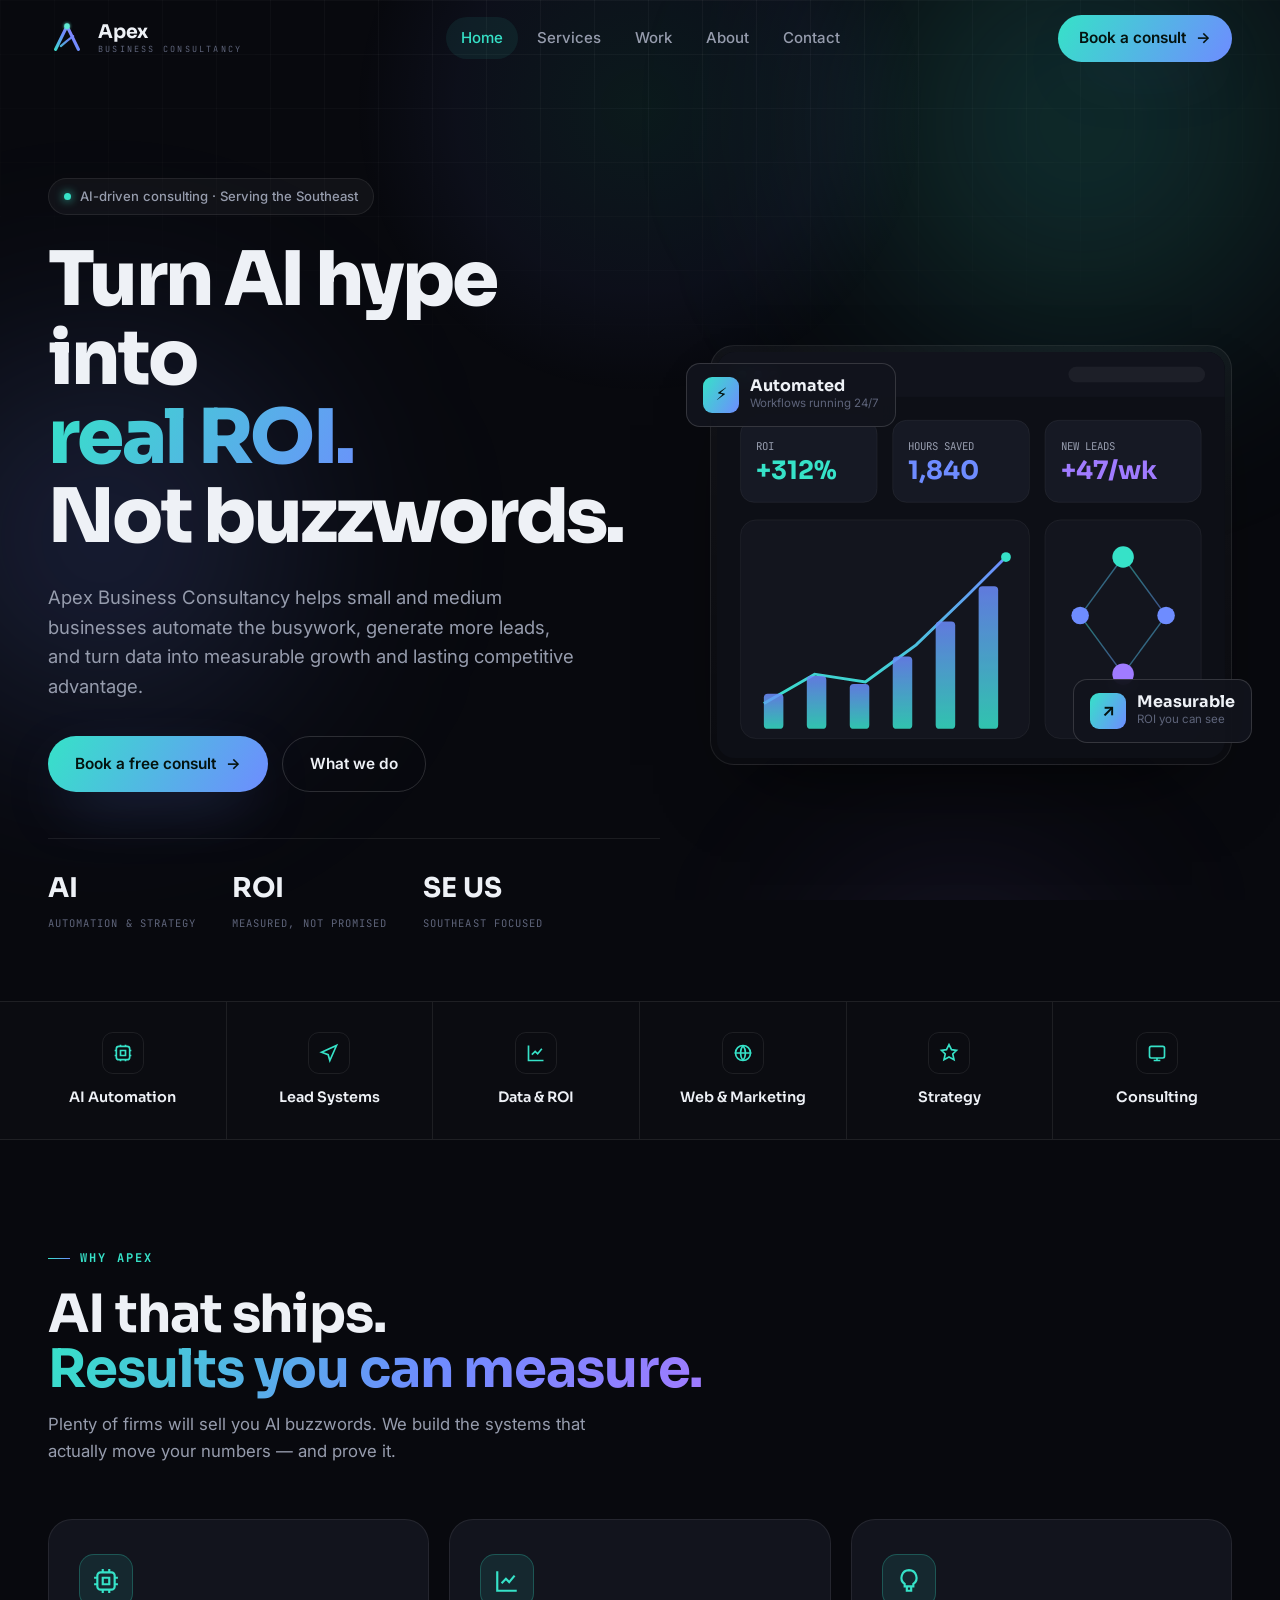
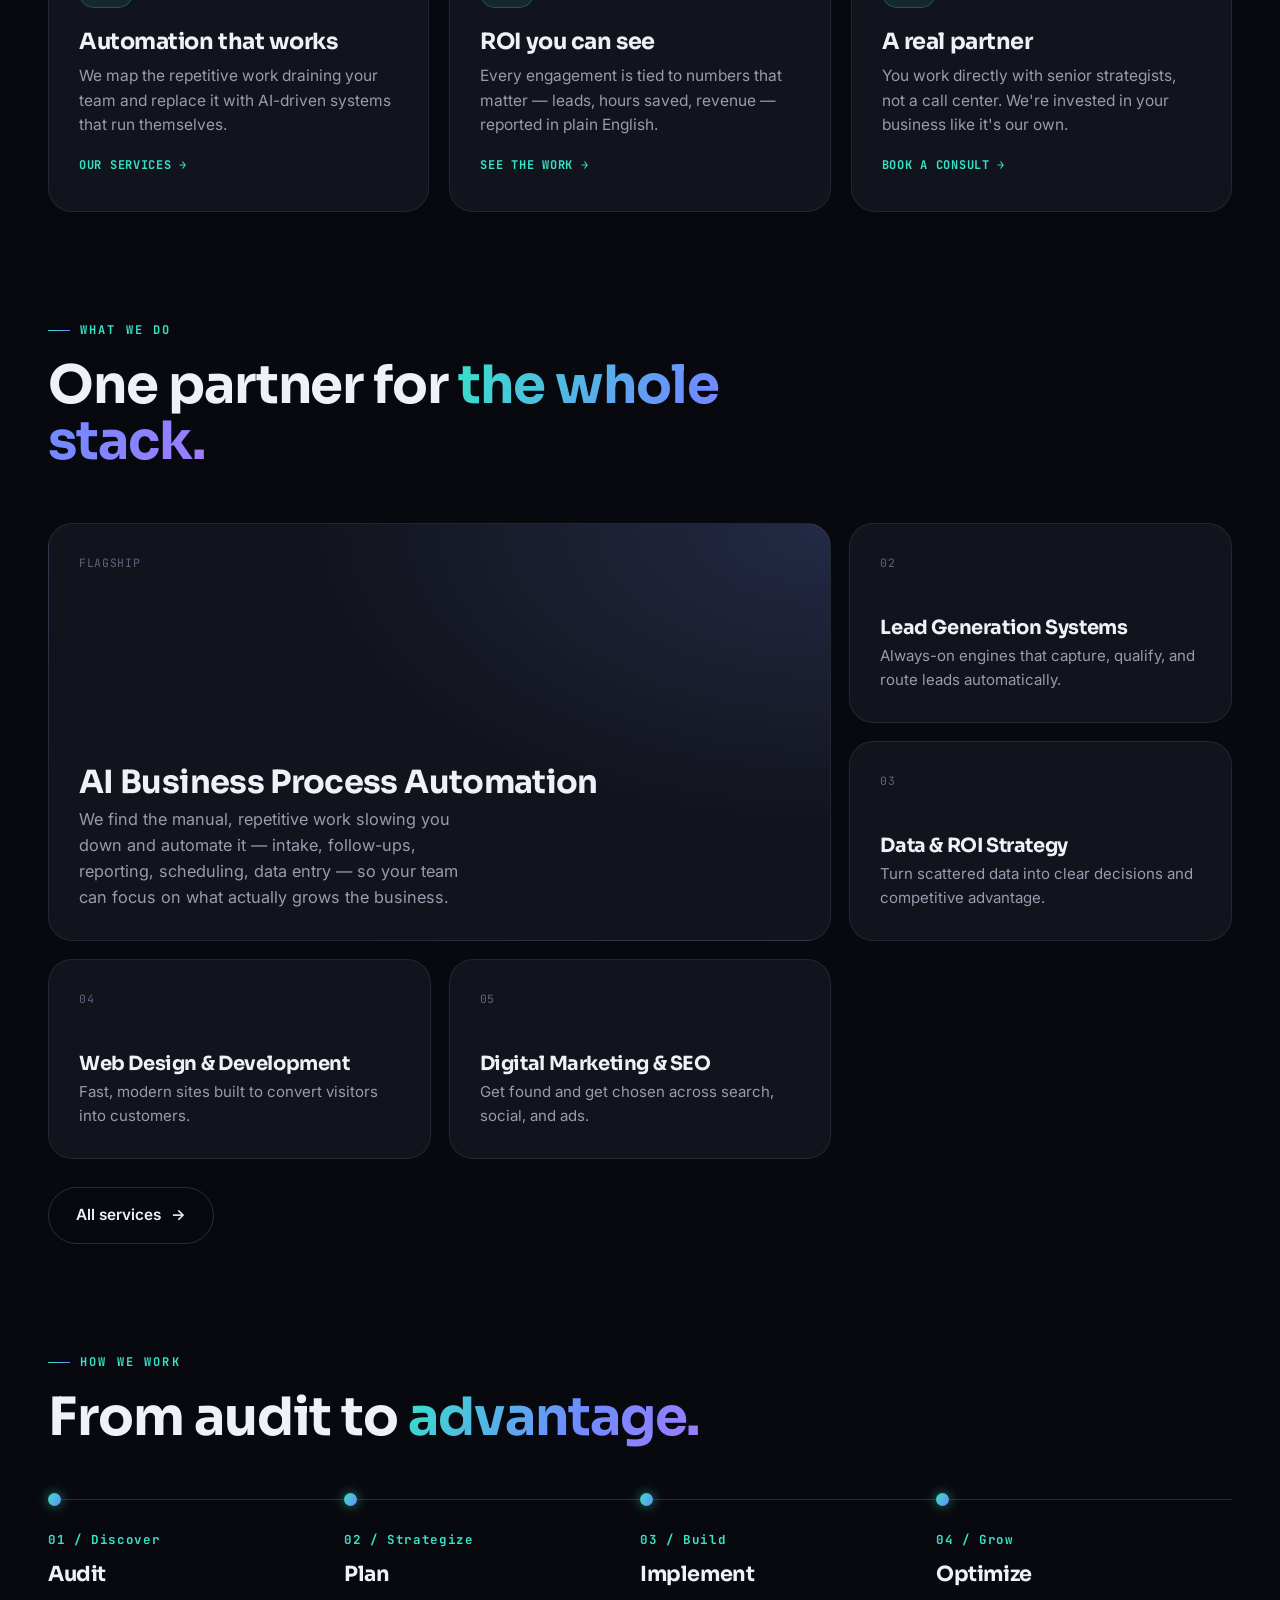
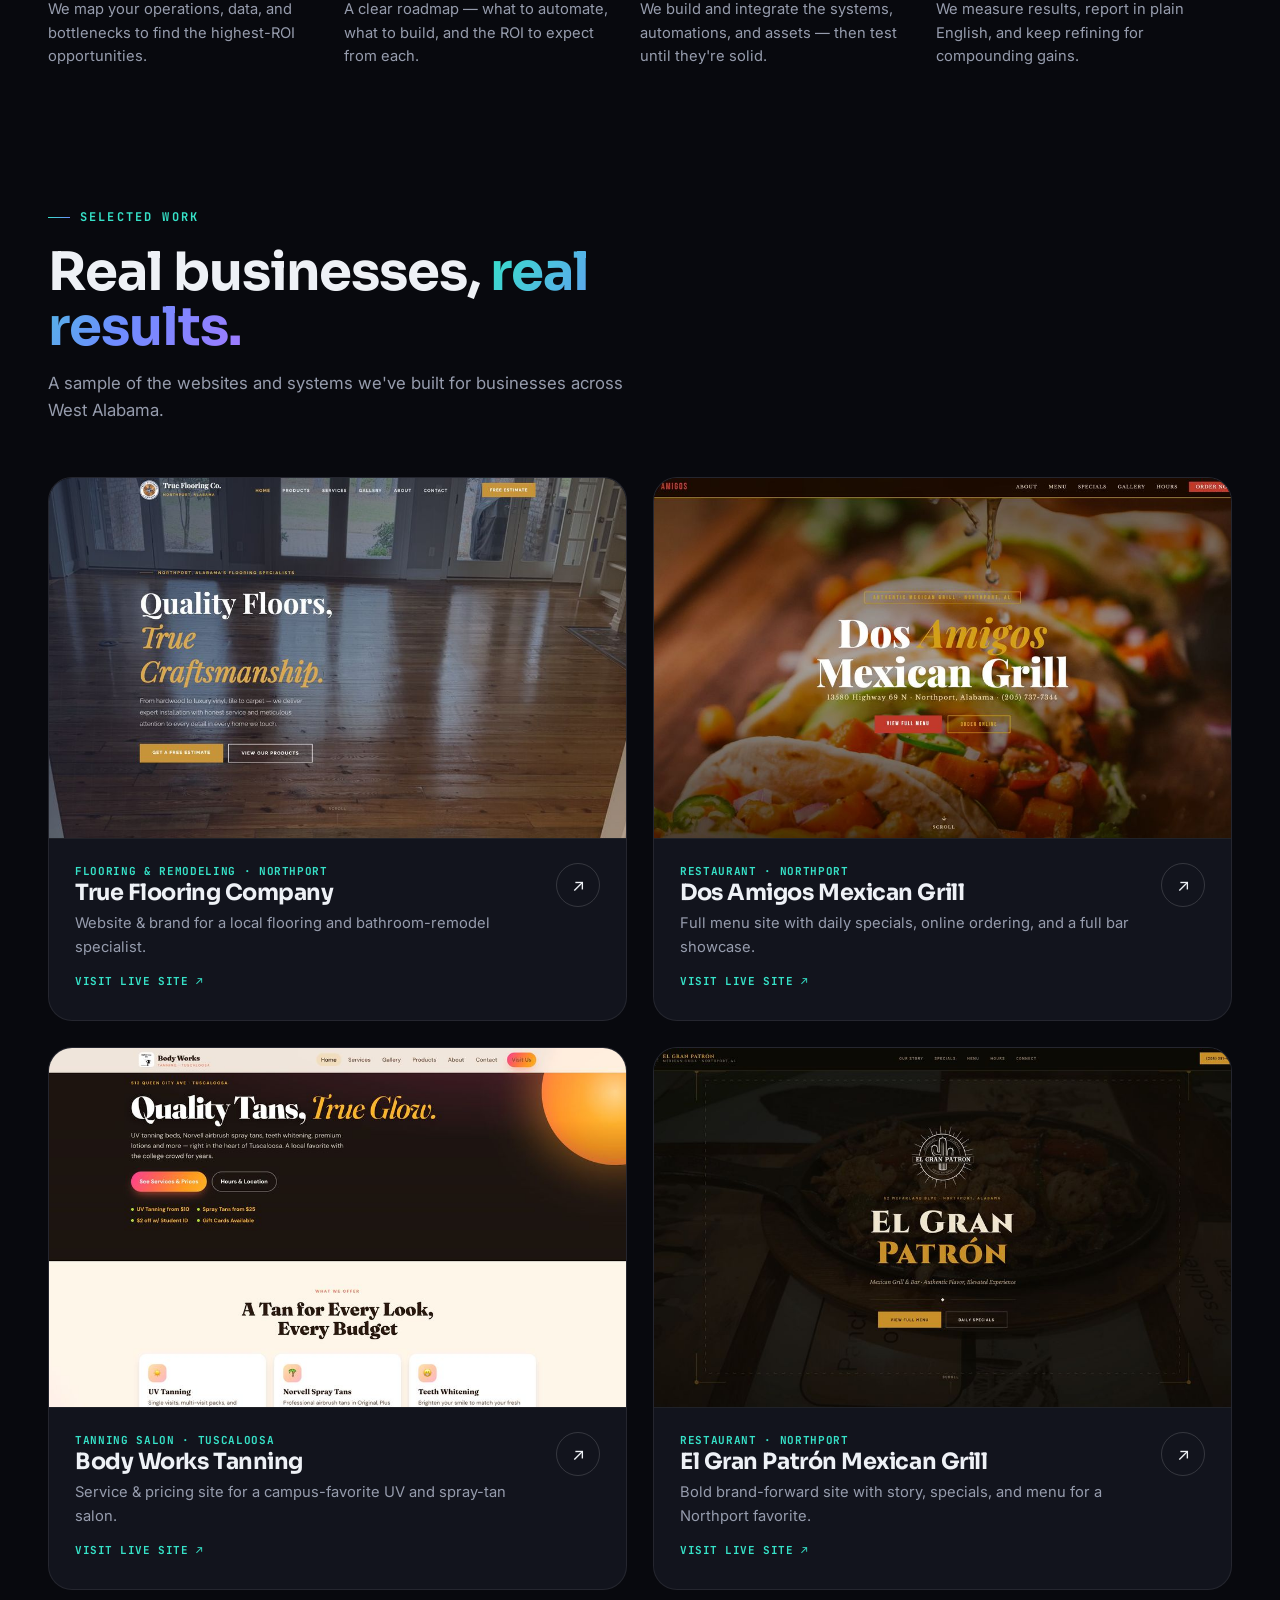
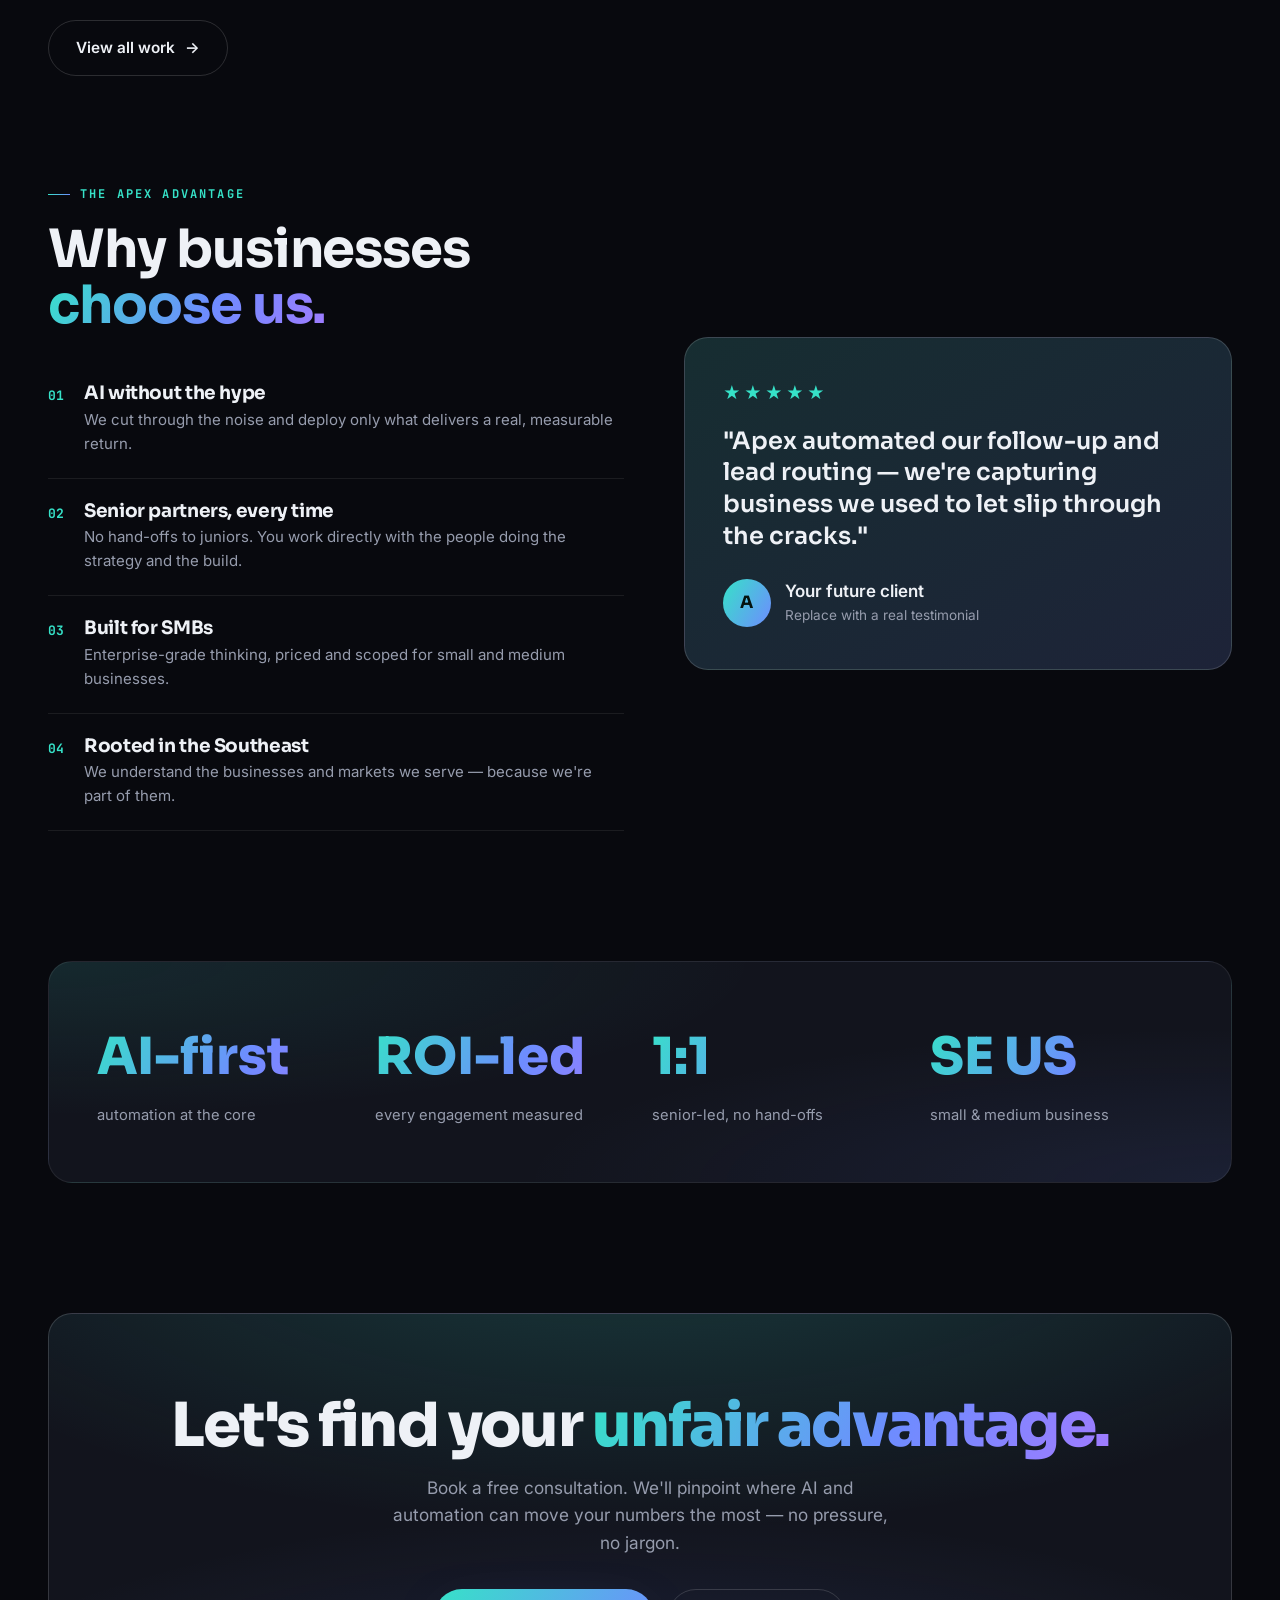
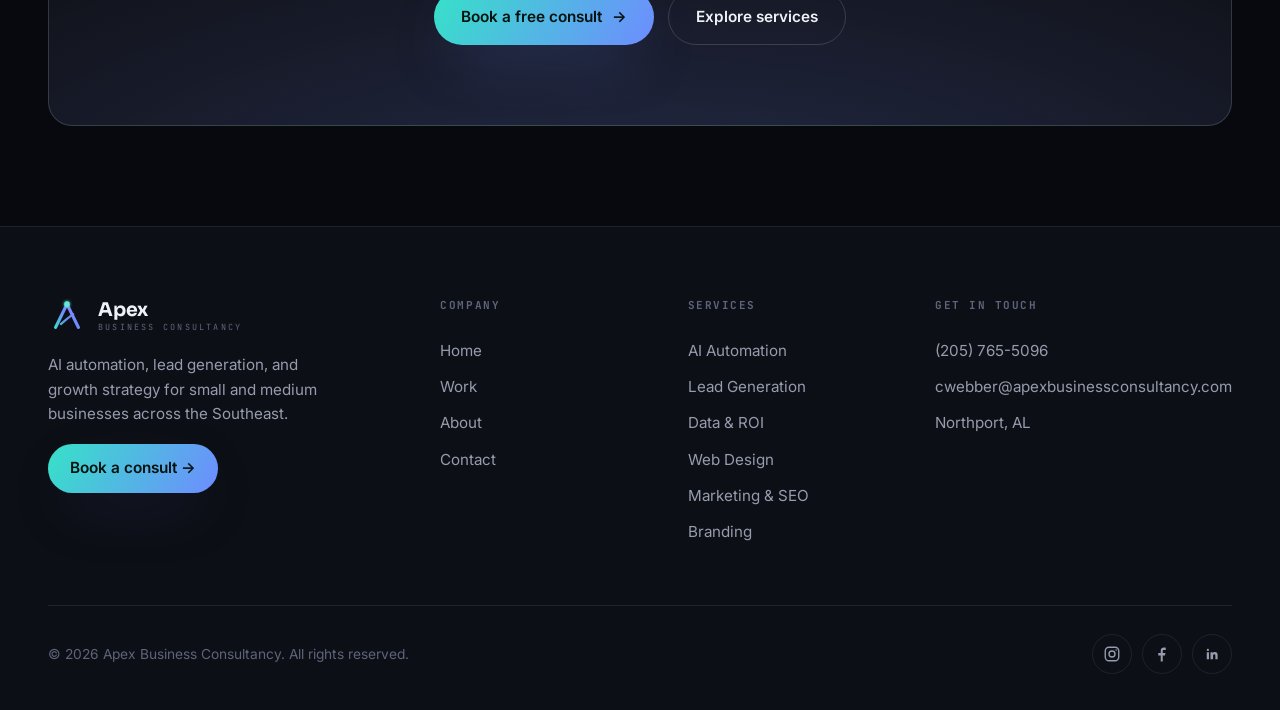
==== commit 3755c0e5: "Add files via upload" ====
--- a/index.html
+++ b/index.html
@@ -19,8 +19,13 @@
 <meta property="og:description" content="Apex Business Consultancy helps small and medium businesses in Tuscaloosa, Northport, and across the Southeast turn AI into real ROI — process automation, lead generation, web design, and data-driven strategy.">
 <meta property="og:url" content="https://www.apexbusinessconsultancy.com/">
 <meta property="og:locale" content="en_US">
+<meta property="og:image" content="https://www.apexbusinessconsultancy.com/assets/og-image.png">
+<meta property="og:image:width" content="1200">
+<meta property="og:image:height" content="630">
+<meta property="og:image:alt" content="Apex Business Consultancy — AI Automation, Web Design, Marketing and Growth">
 
 <meta name="twitter:card" content="summary_large_image">
+<meta name="twitter:image" content="https://www.apexbusinessconsultancy.com/assets/og-image.png">
 <meta name="twitter:title" content="Apex Business Consultancy — AI Automation, Web Design & Growth | Northport & Tuscaloosa, AL">
 <meta name="twitter:description" content="Apex Business Consultancy helps small and medium businesses in Tuscaloosa, Northport, and across the Southeast turn AI into real ROI — process automation, lead generation, web design, and data-driven strategy.">
 
@@ -221,15 +226,15 @@
       </div>
       <div class="bento reveal">
         <div class="cell feat">
-          <div class="pic"><svg viewBox="0 0 24 24" fill="none" stroke="#04130F" stroke-width="2"><rect x="4" y="4" width="16" height="16" rx="3"/><path d="M9 9h6v6H9z"/><path d="M9 1v3M15 1v3M9 20v3M15 20v3M1 9h3M1 15h3M20 9h3M20 15h3"/></svg></div>
+          <img src="/assets/svc-ai-automation.jpg" alt="AI workflow automation dashboard connecting intake, follow-ups, scheduling, and reporting" style="width:100%;height:210px;object-fit:cover;border-radius:14px;margin-bottom:18px;border:1px solid var(--line)" loading="lazy" decoding="async" onerror="this.remove()">
           <div class="num">FLAGSHIP</div>
           <h3>AI Business Process Automation</h3>
           <p>We find the manual, repetitive work slowing you down and automate it — intake, follow-ups, reporting, scheduling, data entry — so your team can focus on what actually grows the business.</p>
         </div>
-        <div class="cell"><div class="num">02</div><h3>Lead Generation Systems</h3><p>Always-on engines that capture, qualify, and route leads automatically.</p></div>
-        <div class="cell"><div class="num">03</div><h3>Data &amp; ROI Strategy</h3><p>Turn scattered data into clear decisions and competitive advantage.</p></div>
-        <div class="cell"><div class="num">04</div><h3>Web Design &amp; Development</h3><p>Fast, modern sites built to convert visitors into customers.</p></div>
-        <div class="cell"><div class="num">05</div><h3>Digital Marketing &amp; SEO</h3><p>Get found and get chosen across search, social, and ads.</p></div>
+        <div class="cell"><img src="/assets/svc-lead-generation.jpg" alt="Lead generation system identifying qualified prospects" style="width:100%;height:130px;object-fit:cover;border-radius:12px;margin-bottom:16px;border:1px solid var(--line)" loading="lazy" decoding="async" onerror="this.remove()"><div class="num">02</div><h3>Lead Generation Systems</h3><p>Always-on engines that capture, qualify, and route leads automatically.</p></div>
+        <div class="cell"><img src="/assets/svc-data-roi.jpg" alt="Business analytics dashboard showing ROI growth" style="width:100%;height:130px;object-fit:cover;border-radius:12px;margin-bottom:16px;border:1px solid var(--line)" loading="lazy" decoding="async" onerror="this.remove()"><div class="num">03</div><h3>Data &amp; ROI Strategy</h3><p>Turn scattered data into clear decisions and competitive advantage.</p></div>
+        <div class="cell"><img src="/assets/svc-web-design.jpg" alt="Modern responsive website design on laptop and phone" style="width:100%;height:130px;object-fit:cover;border-radius:12px;margin-bottom:16px;border:1px solid var(--line)" loading="lazy" decoding="async" onerror="this.remove()"><div class="num">04</div><h3>Web Design &amp; Development</h3><p>Fast, modern sites built to convert visitors into customers.</p></div>
+        <div class="cell"><img src="/assets/svc-digital-marketing.jpg" alt="Digital marketing overview dashboard with campaign performance" style="width:100%;height:130px;object-fit:cover;border-radius:12px;margin-bottom:16px;border:1px solid var(--line)" loading="lazy" decoding="async" onerror="this.remove()"><div class="num">05</div><h3>Digital Marketing &amp; SEO</h3><p>Get found and get chosen across search, social, and ads.</p></div>
       </div>
       <div style="margin-top:28px" class="reveal"><a href="/services/" class="btn btn-ghost">All services <span class="arr">→</span></a></div>
     </div>
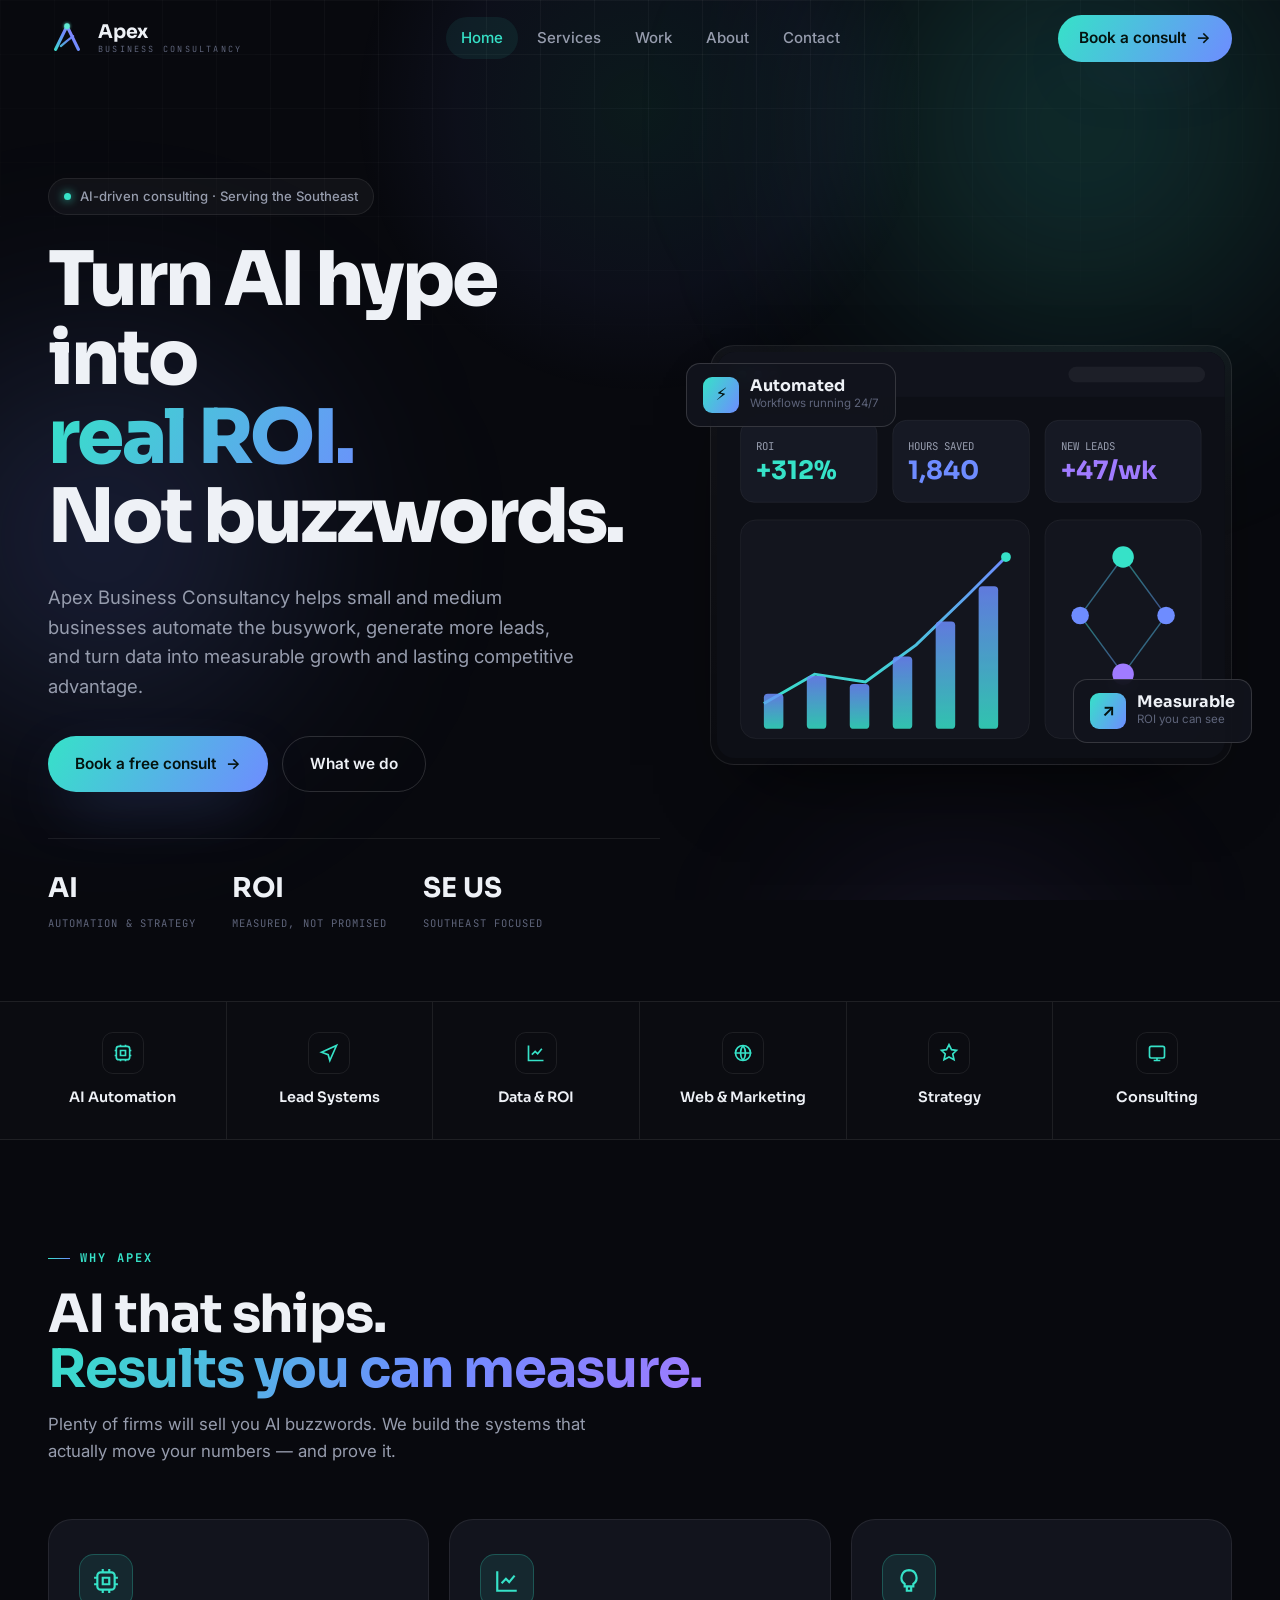
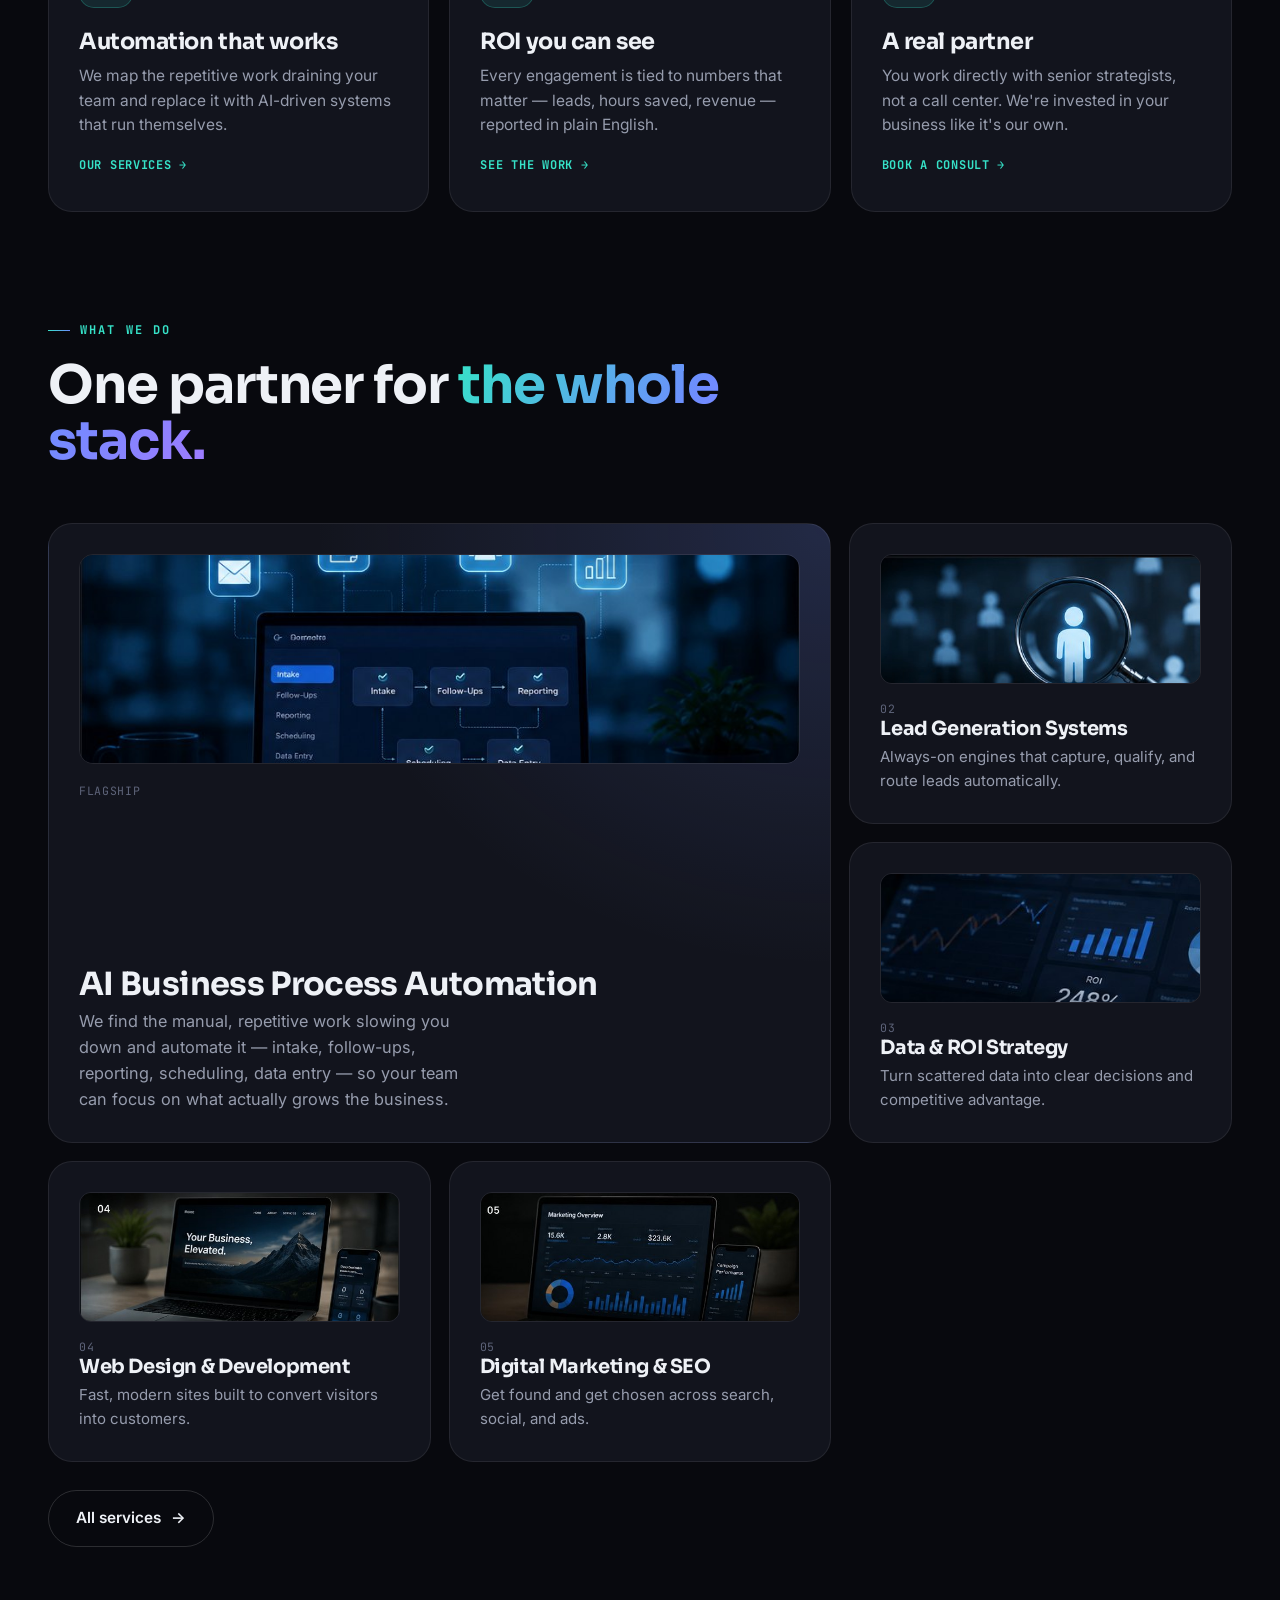
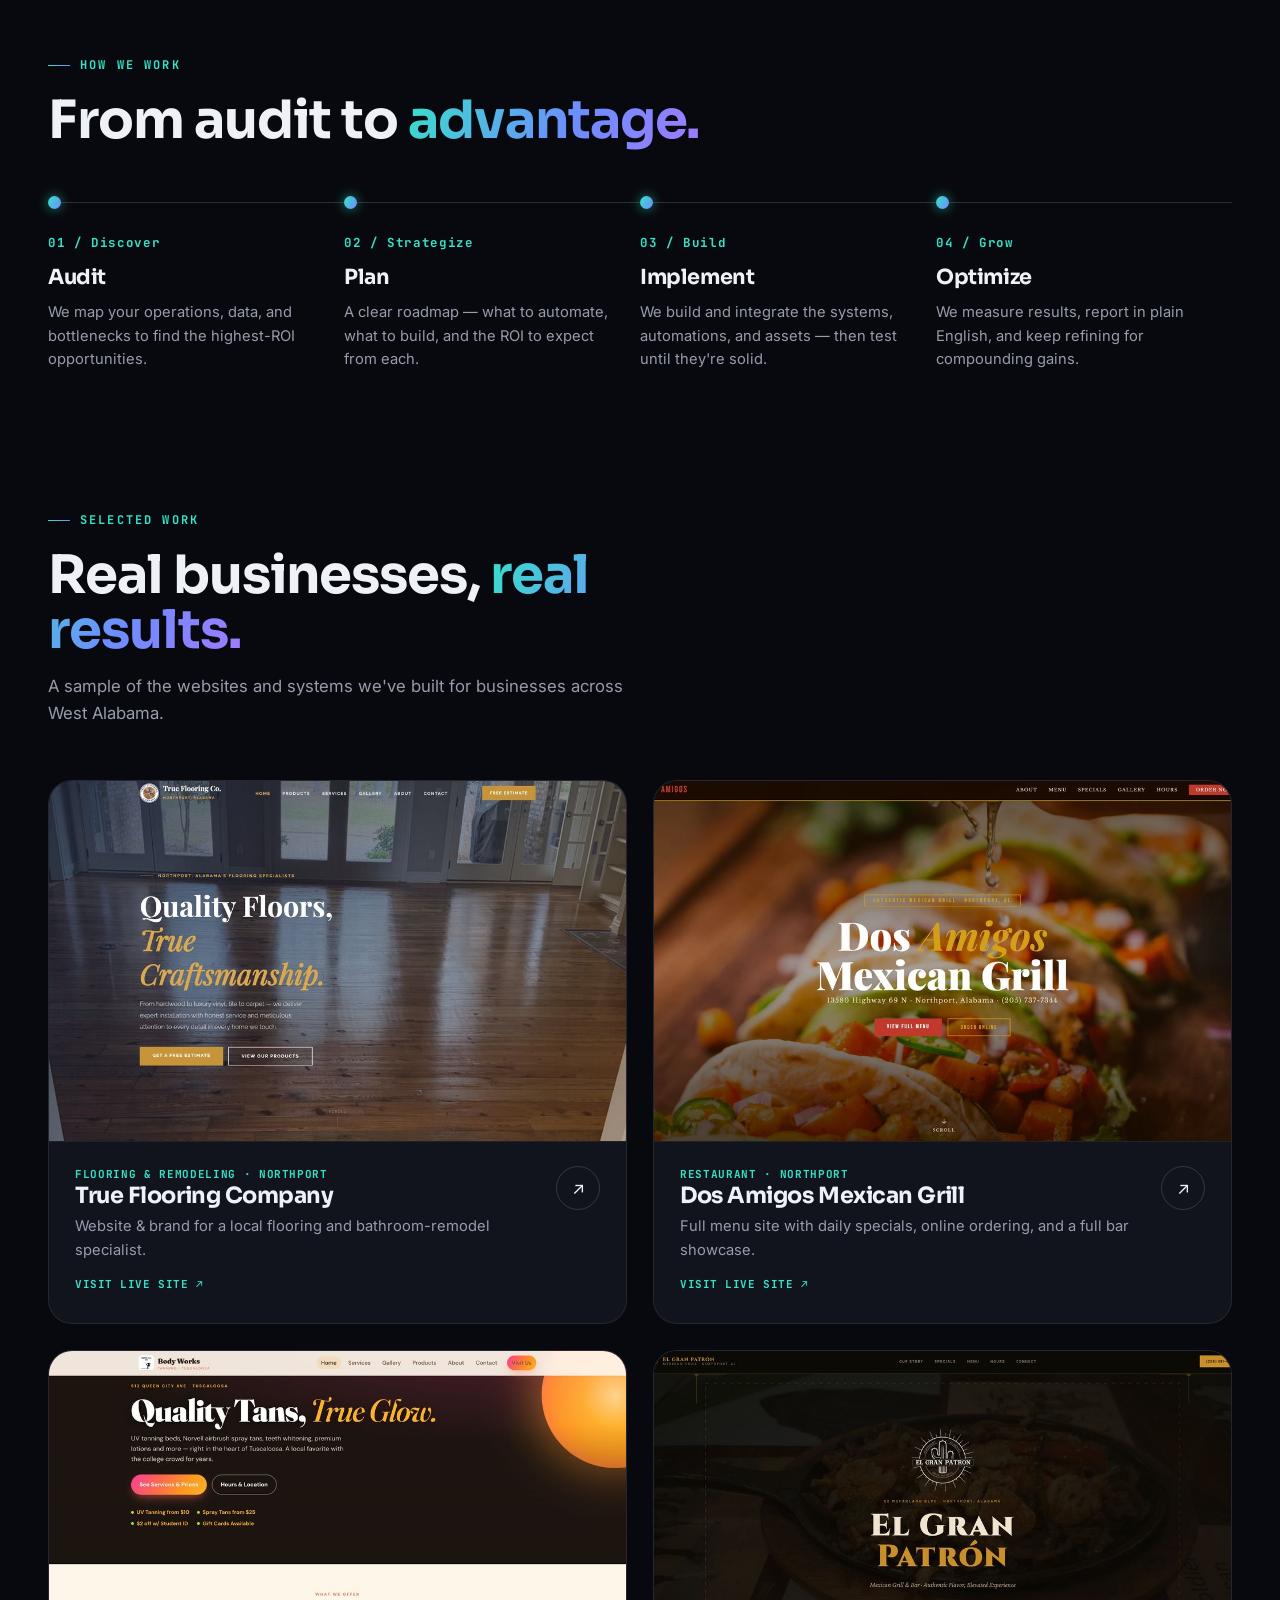
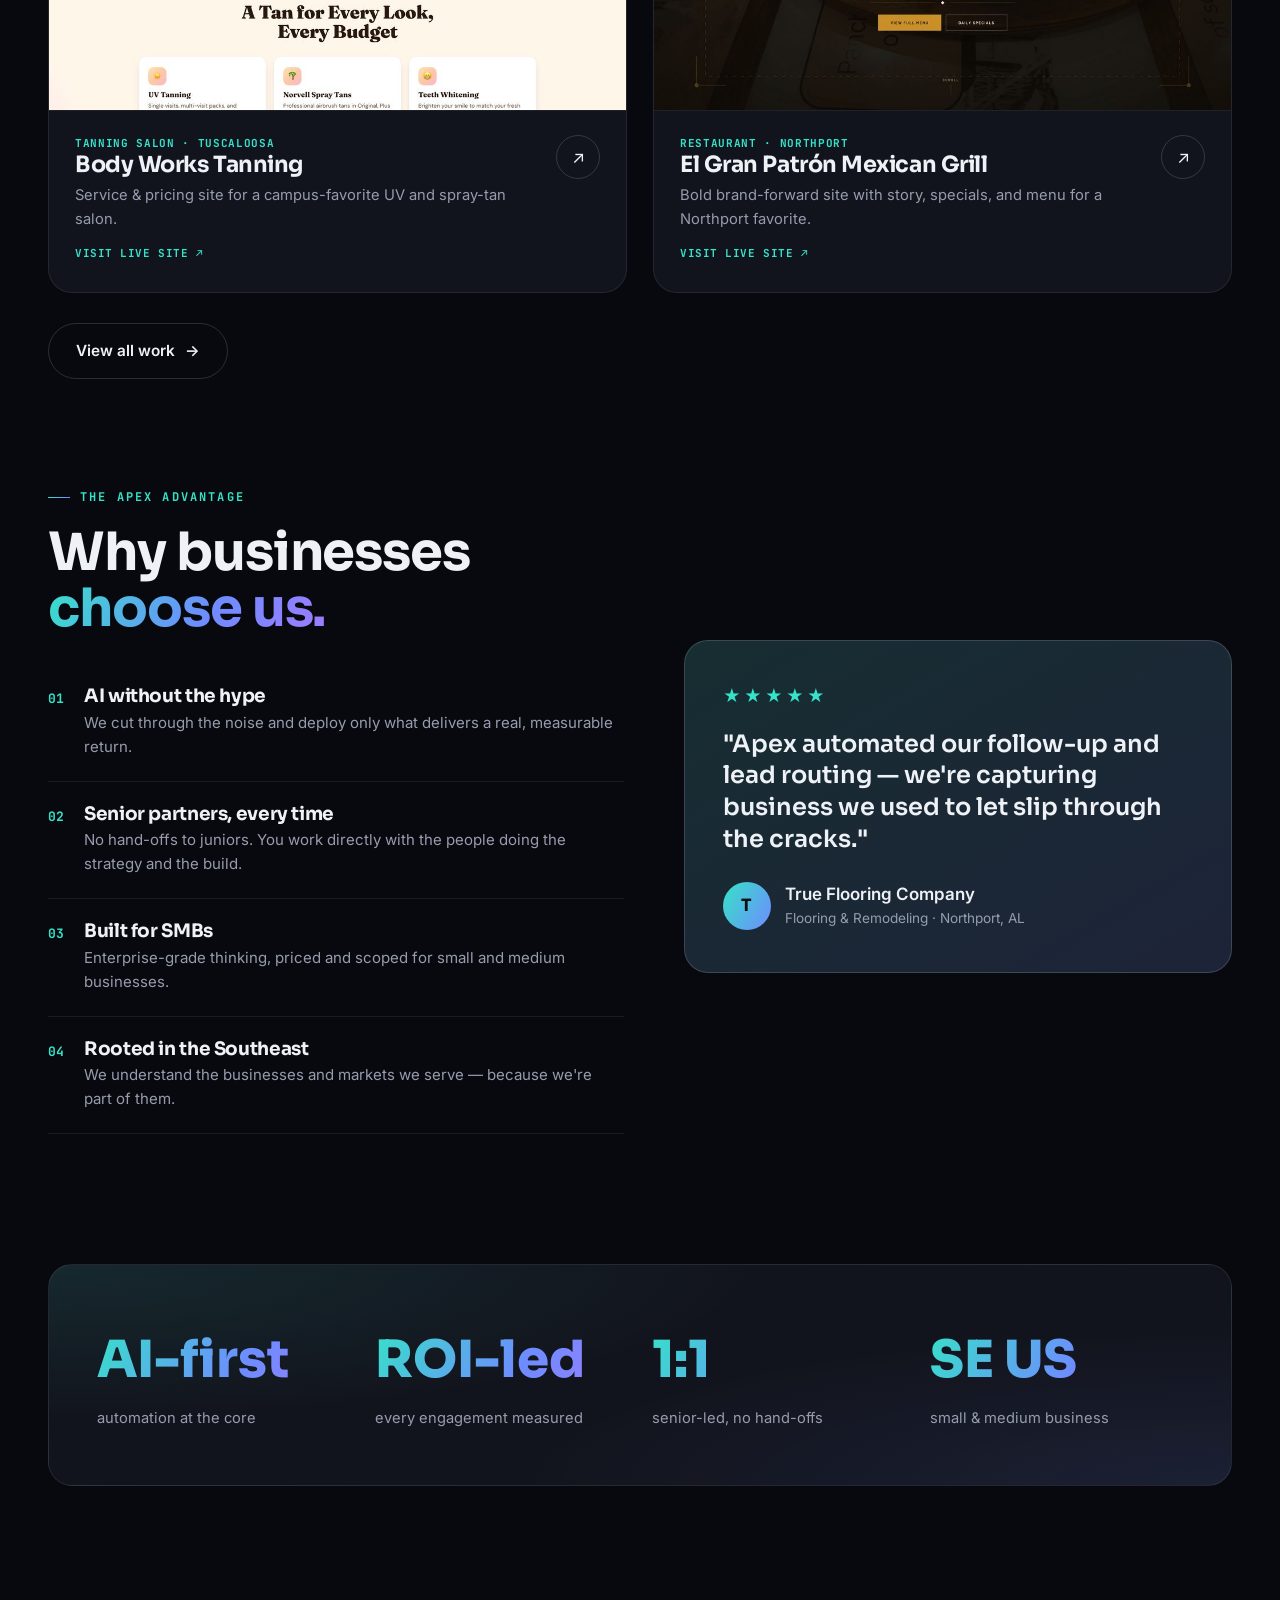
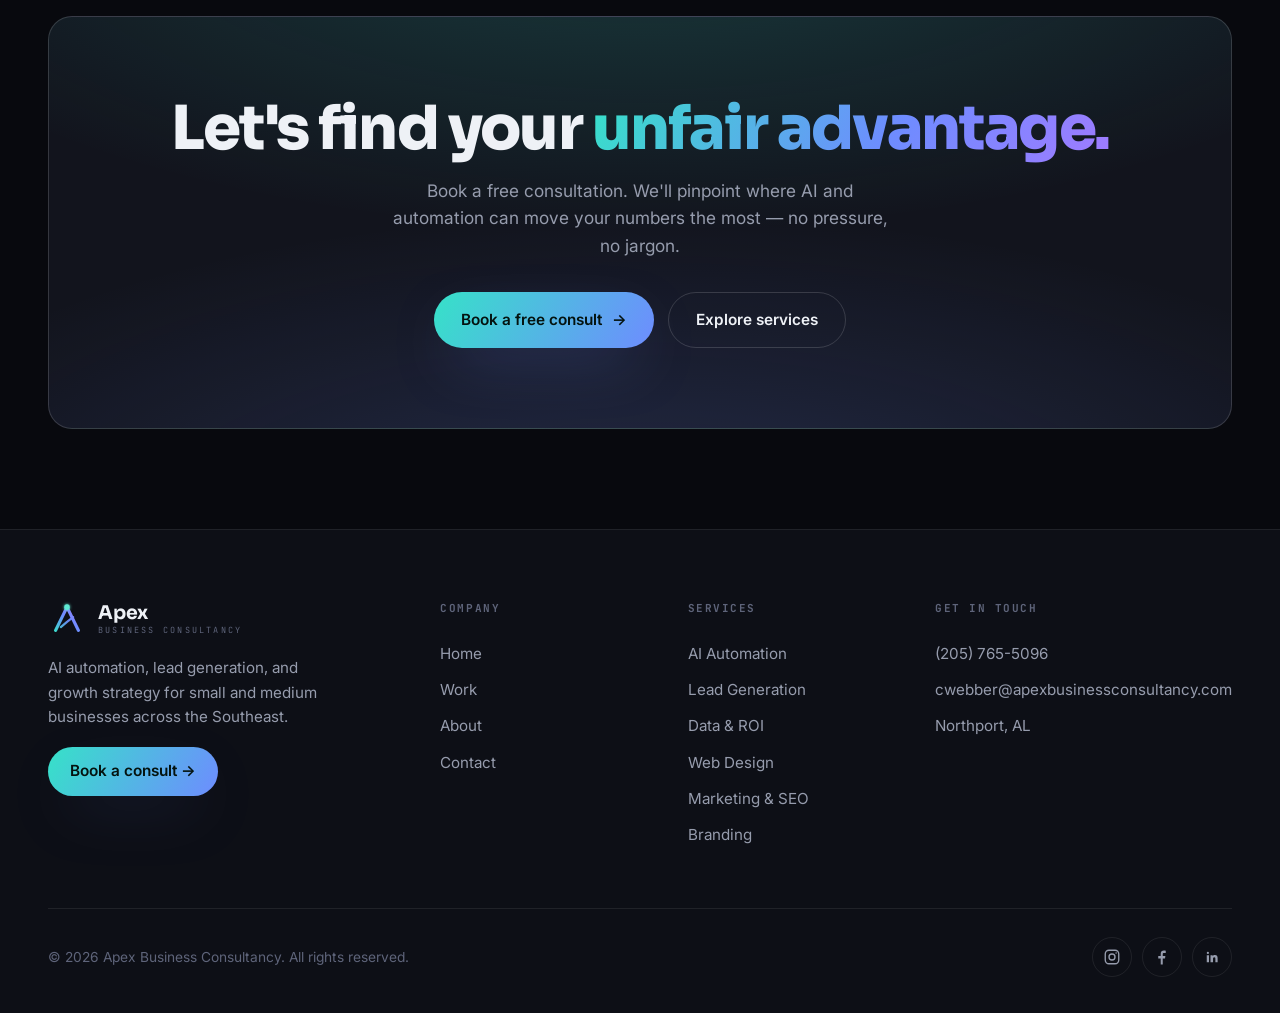
==== commit afb75490: "Add files via upload" ====
--- a/index.html
+++ b/index.html
@@ -309,7 +309,7 @@
         <div class="why-card reveal d2">
           <div class="stars">★★★★★</div>
           <div class="quote">"Apex automated our follow-up and lead routing — we're capturing business we used to let slip through the cracks."</div>
-          <div class="who"><div class="av">A</div><div><div class="nm">Your future client</div><div class="rl">Replace with a real testimonial</div></div></div>
+          <div class="who"><div class="av">T</div><div><div class="nm">True Flooring Company</div><div class="rl">Flooring &amp; Remodeling &middot; Northport, AL</div></div></div>
         </div>
       </div>
     </div>
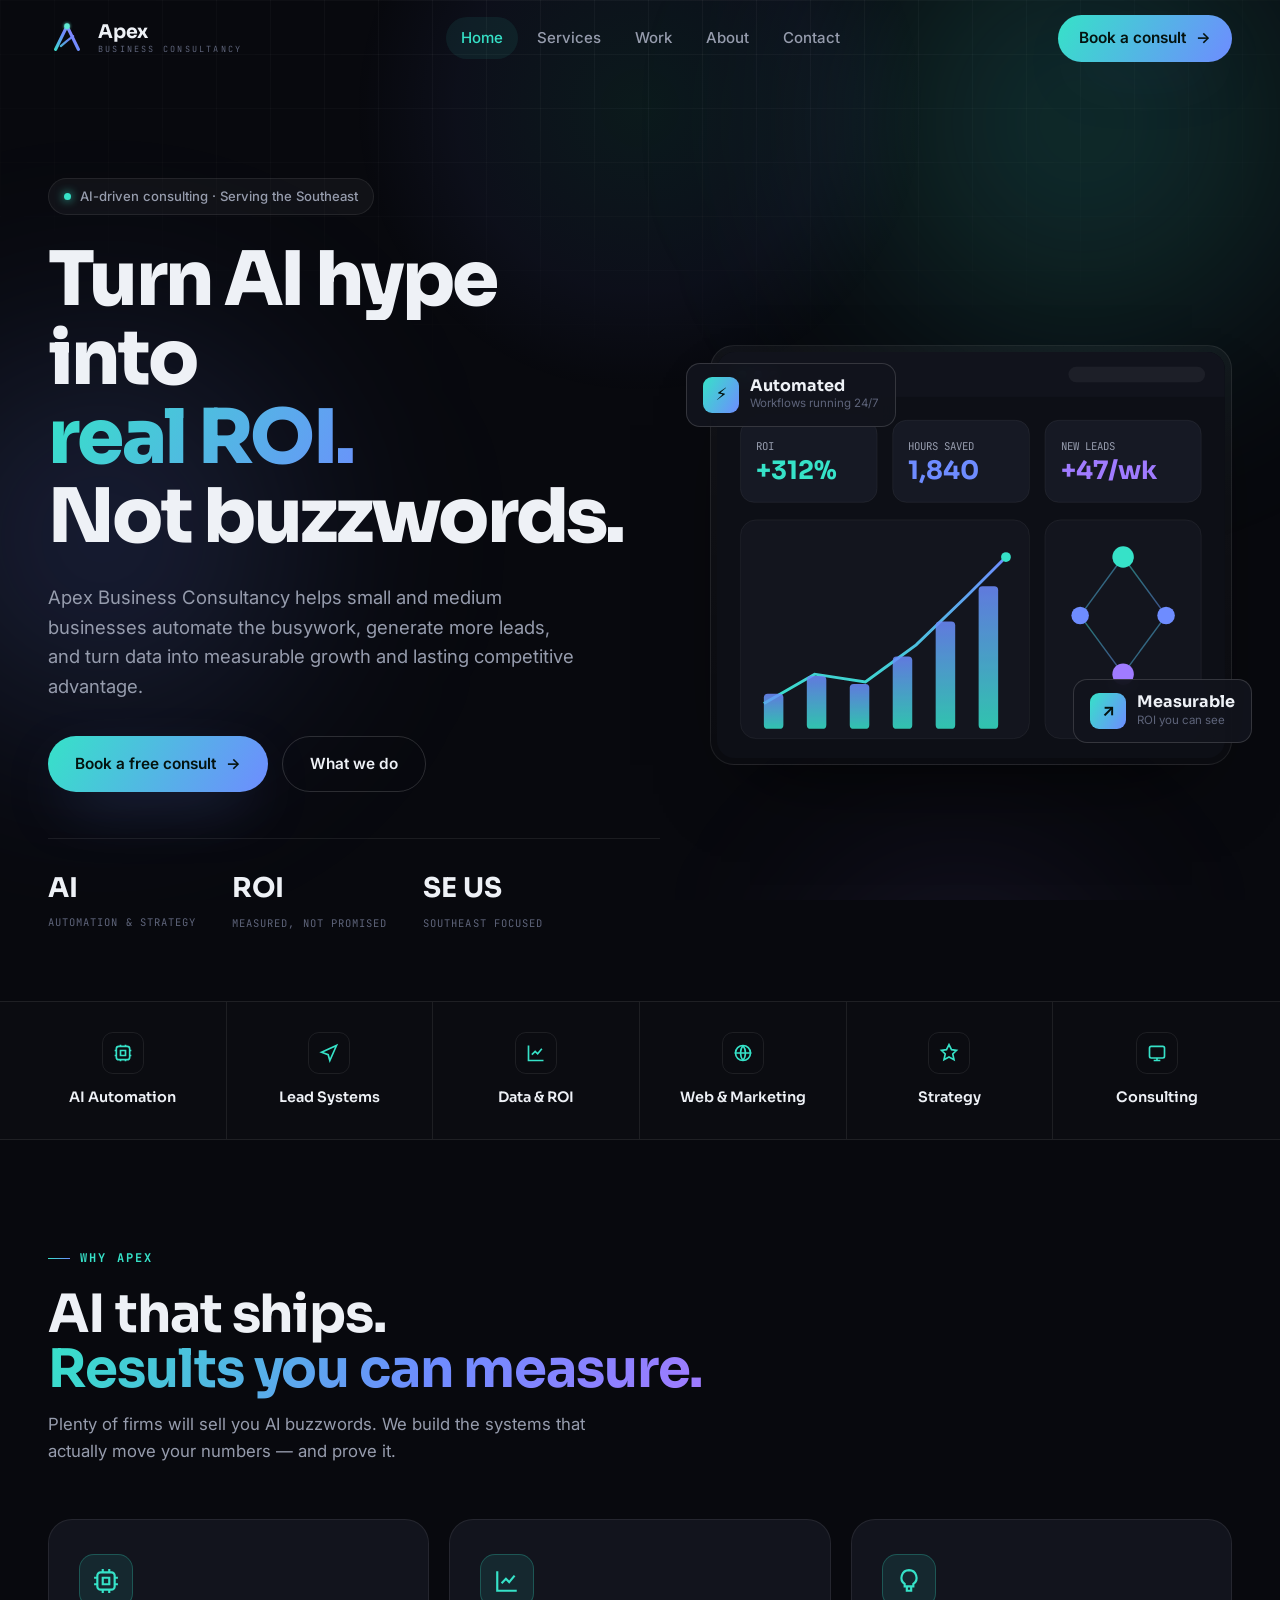
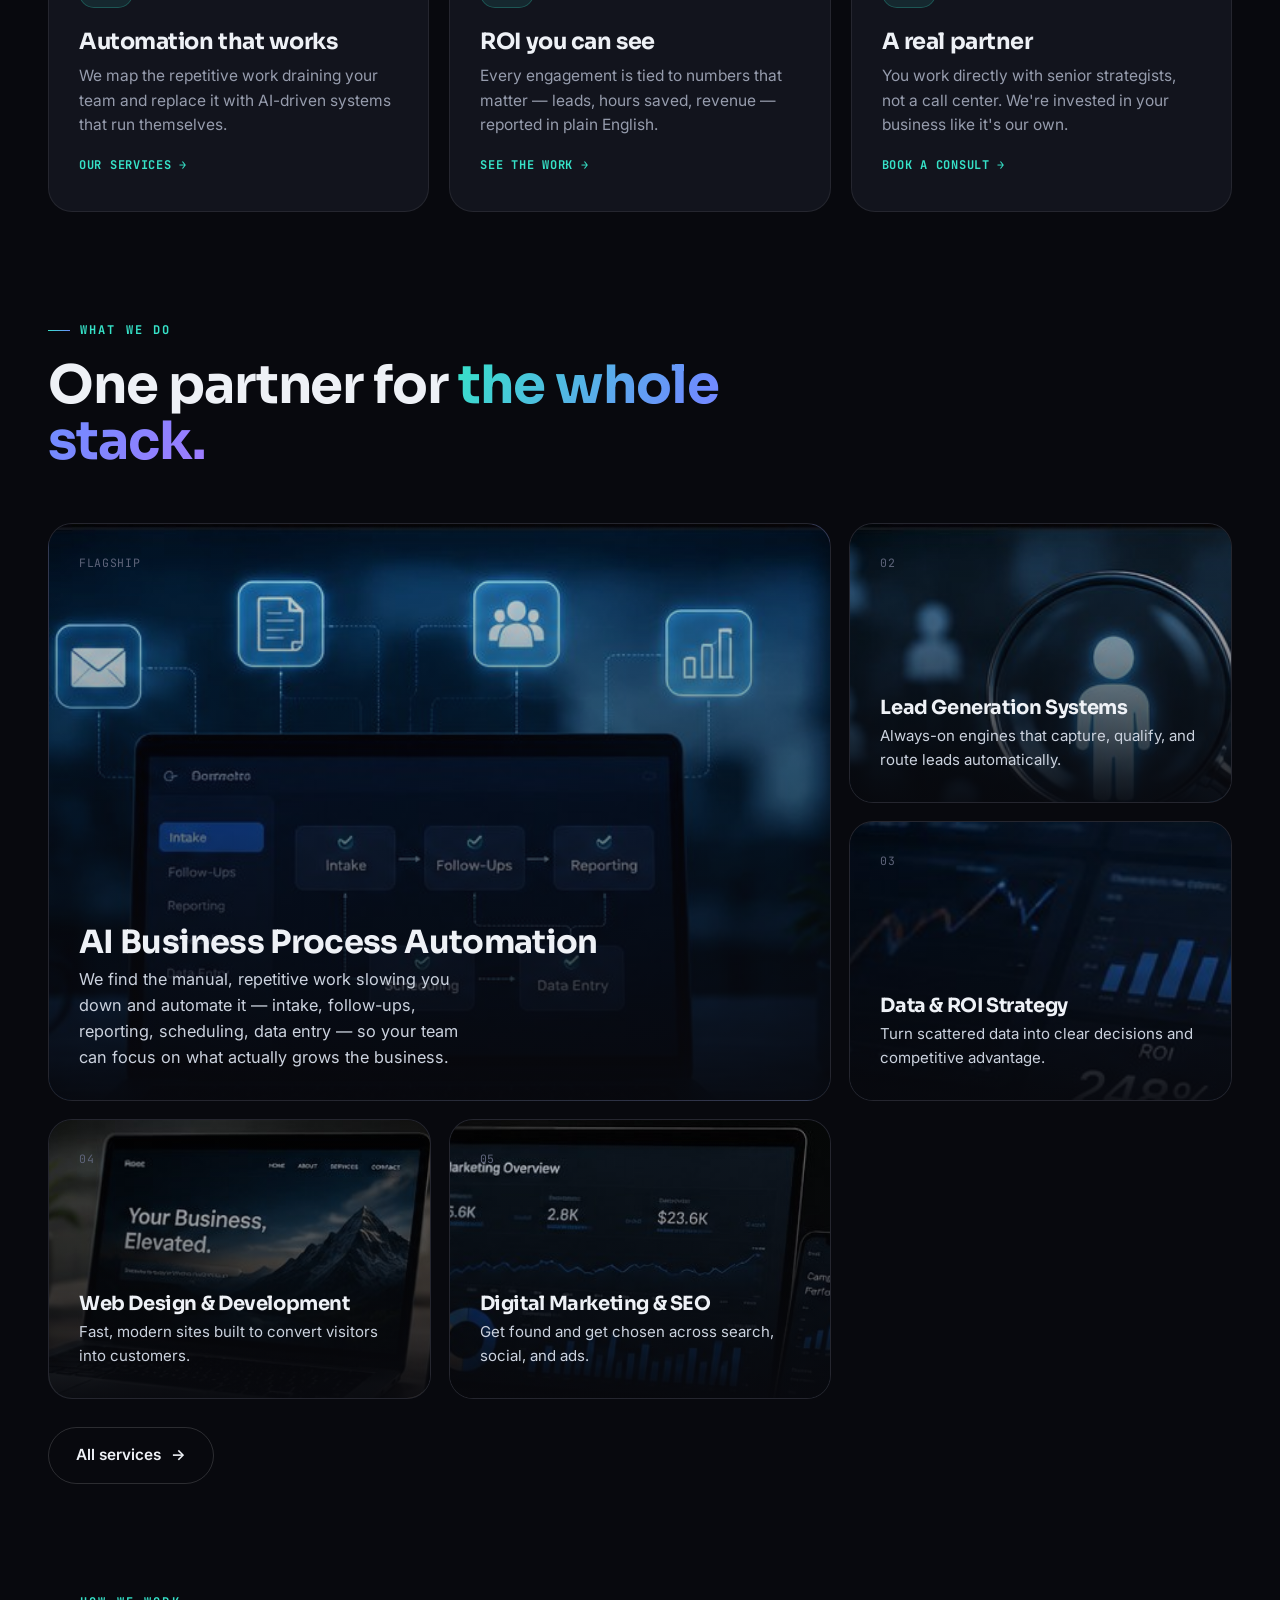
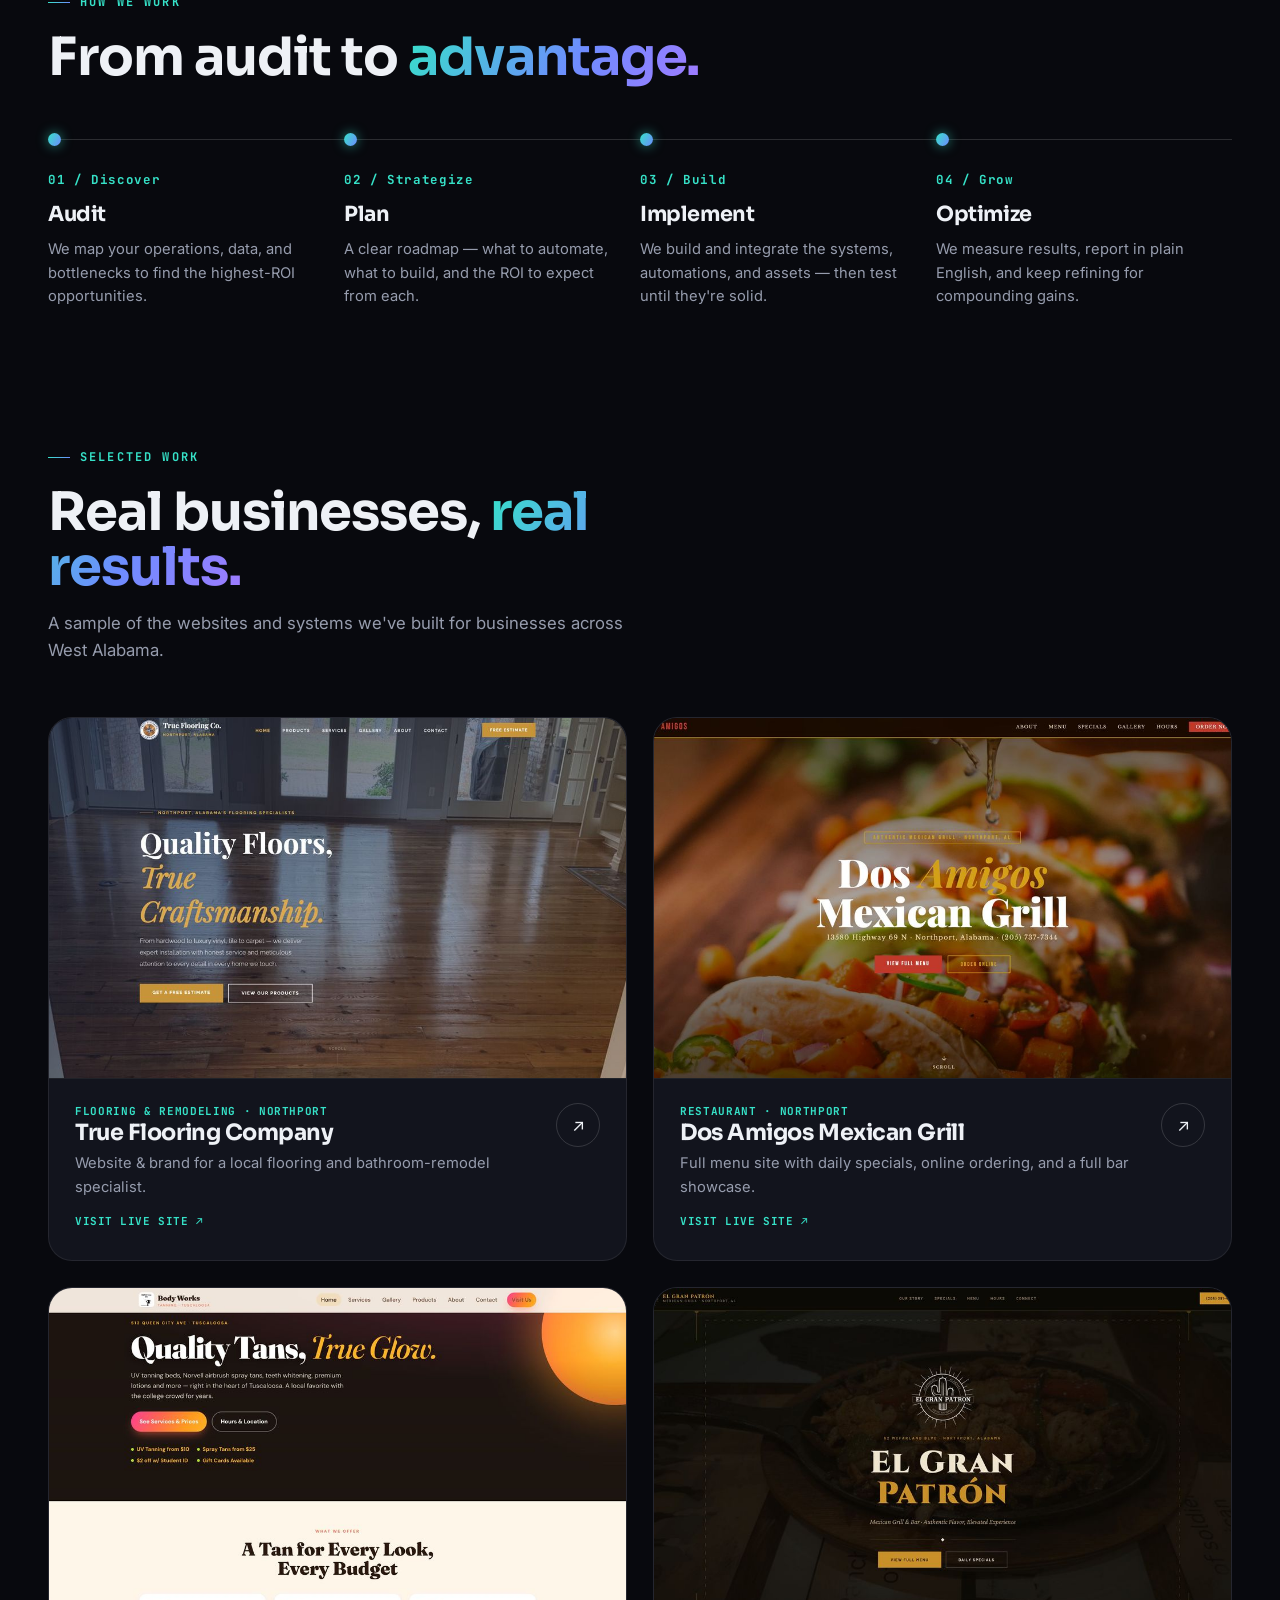
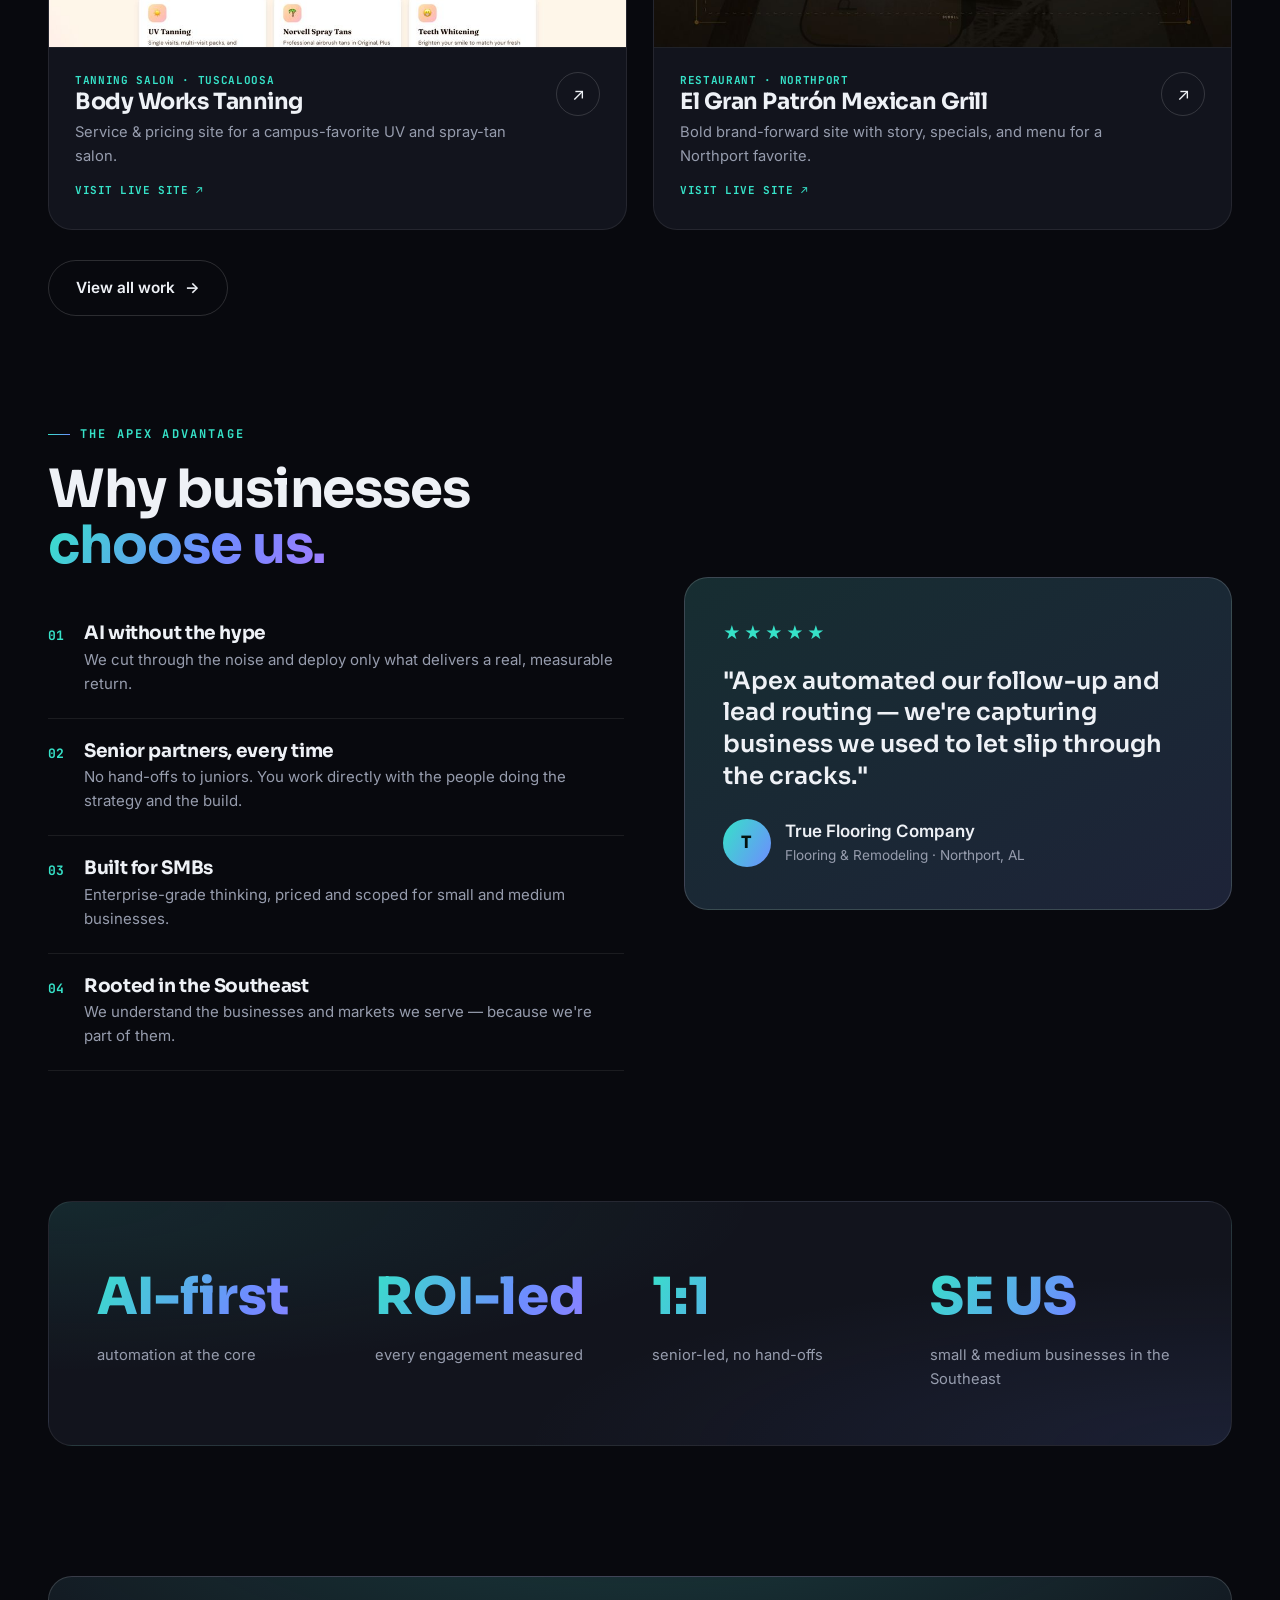
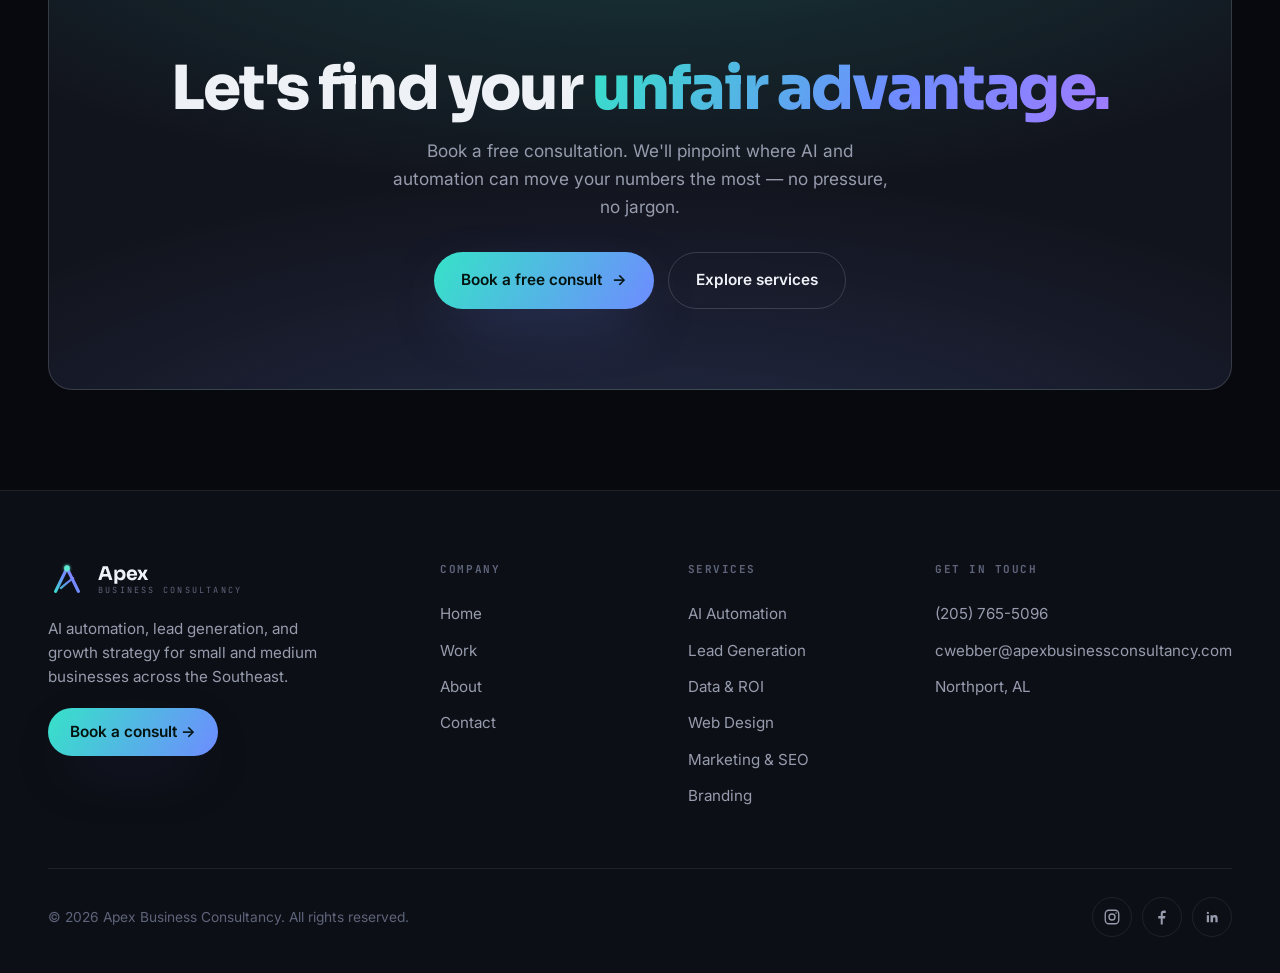
==== commit 0199e9ae: "Add files via upload" ====
--- a/index.html
+++ b/index.html
@@ -225,16 +225,16 @@
         <h2>One partner for <span class="gtext">the whole stack.</span></h2>
       </div>
       <div class="bento reveal">
-        <div class="cell feat">
-          <img src="/assets/svc-ai-automation.jpg" alt="AI workflow automation dashboard connecting intake, follow-ups, scheduling, and reporting" style="width:100%;height:210px;object-fit:cover;border-radius:14px;margin-bottom:18px;border:1px solid var(--line)" loading="lazy" decoding="async" onerror="this.remove()">
+        <div class="cell feat has-img">
+          <img class="cell-bg" src="/assets/svc-ai-automation.jpg" alt="AI workflow automation dashboard connecting intake, follow-ups, scheduling, and reporting" loading="lazy" decoding="async" onerror="this.remove()"><div class="cell-shade"></div>
           <div class="num">FLAGSHIP</div>
           <h3>AI Business Process Automation</h3>
           <p>We find the manual, repetitive work slowing you down and automate it — intake, follow-ups, reporting, scheduling, data entry — so your team can focus on what actually grows the business.</p>
         </div>
-        <div class="cell"><img src="/assets/svc-lead-generation.jpg" alt="Lead generation system identifying qualified prospects" style="width:100%;height:130px;object-fit:cover;border-radius:12px;margin-bottom:16px;border:1px solid var(--line)" loading="lazy" decoding="async" onerror="this.remove()"><div class="num">02</div><h3>Lead Generation Systems</h3><p>Always-on engines that capture, qualify, and route leads automatically.</p></div>
-        <div class="cell"><img src="/assets/svc-data-roi.jpg" alt="Business analytics dashboard showing ROI growth" style="width:100%;height:130px;object-fit:cover;border-radius:12px;margin-bottom:16px;border:1px solid var(--line)" loading="lazy" decoding="async" onerror="this.remove()"><div class="num">03</div><h3>Data &amp; ROI Strategy</h3><p>Turn scattered data into clear decisions and competitive advantage.</p></div>
-        <div class="cell"><img src="/assets/svc-web-design.jpg" alt="Modern responsive website design on laptop and phone" style="width:100%;height:130px;object-fit:cover;border-radius:12px;margin-bottom:16px;border:1px solid var(--line)" loading="lazy" decoding="async" onerror="this.remove()"><div class="num">04</div><h3>Web Design &amp; Development</h3><p>Fast, modern sites built to convert visitors into customers.</p></div>
-        <div class="cell"><img src="/assets/svc-digital-marketing.jpg" alt="Digital marketing overview dashboard with campaign performance" style="width:100%;height:130px;object-fit:cover;border-radius:12px;margin-bottom:16px;border:1px solid var(--line)" loading="lazy" decoding="async" onerror="this.remove()"><div class="num">05</div><h3>Digital Marketing &amp; SEO</h3><p>Get found and get chosen across search, social, and ads.</p></div>
+        <div class="cell has-img"><img class="cell-bg" src="/assets/svc-lead-generation.jpg" alt="Lead generation system identifying qualified prospects" loading="lazy" decoding="async" onerror="this.remove()"><div class="cell-shade"></div><div class="num">02</div><h3>Lead Generation Systems</h3><p>Always-on engines that capture, qualify, and route leads automatically.</p></div>
+        <div class="cell has-img"><img class="cell-bg" src="/assets/svc-data-roi.jpg" alt="Business analytics dashboard showing ROI growth" loading="lazy" decoding="async" onerror="this.remove()"><div class="cell-shade"></div><div class="num">03</div><h3>Data &amp; ROI Strategy</h3><p>Turn scattered data into clear decisions and competitive advantage.</p></div>
+        <div class="cell has-img"><img class="cell-bg" src="/assets/svc-web-design.jpg" alt="Modern responsive website design on laptop and phone" loading="lazy" decoding="async" onerror="this.remove()"><div class="cell-shade"></div><div class="num">04</div><h3>Web Design &amp; Development</h3><p>Fast, modern sites built to convert visitors into customers.</p></div>
+        <div class="cell has-img"><img class="cell-bg" src="/assets/svc-digital-marketing.jpg" alt="Digital marketing overview dashboard with campaign performance" loading="lazy" decoding="async" onerror="this.remove()"><div class="cell-shade"></div><div class="num">05</div><h3>Digital Marketing &amp; SEO</h3><p>Get found and get chosen across search, social, and ads.</p></div>
       </div>
       <div style="margin-top:28px" class="reveal"><a href="/services/" class="btn btn-ghost">All services <span class="arr">→</span></a></div>
     </div>
@@ -322,7 +322,7 @@
         <div><div class="n">AI-first</div><div class="l">automation at the core</div></div>
         <div><div class="n">ROI-led</div><div class="l">every engagement measured</div></div>
         <div><div class="n">1:1</div><div class="l">senior-led, no hand-offs</div></div>
-        <div><div class="n">SE&nbsp;US</div><div class="l">small &amp; medium business</div></div>
+        <div><div class="n">SE&nbsp;US</div><div class="l">small &amp; medium businesses in the Southeast</div></div>
       </div>
     </div>
   </div>
--- a/assets/site.css
+++ b/assets/site.css
@@ -284,3 +284,13 @@
   .hero h1 .line span{transform:none}.reveal{opacity:1;transform:none}
 }
 :focus-visible{outline:2px solid var(--aqua);outline-offset:3px;border-radius:4px}
+
+/* ---- bento cells with full-bleed service images ---- */
+.cell.has-img{justify-content:flex-end;min-height:280px}
+.cell.feat.has-img{min-height:360px}
+.cell.has-img .cell-bg{position:absolute;inset:0;width:100%;height:100%;object-fit:cover;z-index:0;transition:transform .6s var(--ease)}
+.cell.has-img:hover .cell-bg{transform:scale(1.045)}
+.cell.has-img .cell-shade{position:absolute;inset:0;z-index:1;background:linear-gradient(180deg,rgba(8,9,14,.12) 0%,rgba(8,9,14,.45) 46%,rgba(8,9,14,.92) 100%)}
+.cell.has-img > *:not(.cell-bg):not(.cell-shade){position:relative;z-index:2}
+.cell.has-img p{color:#CBD2DE}
+@media (max-width:700px){.cell.has-img{min-height:240px}.cell.feat.has-img{min-height:300px}}
